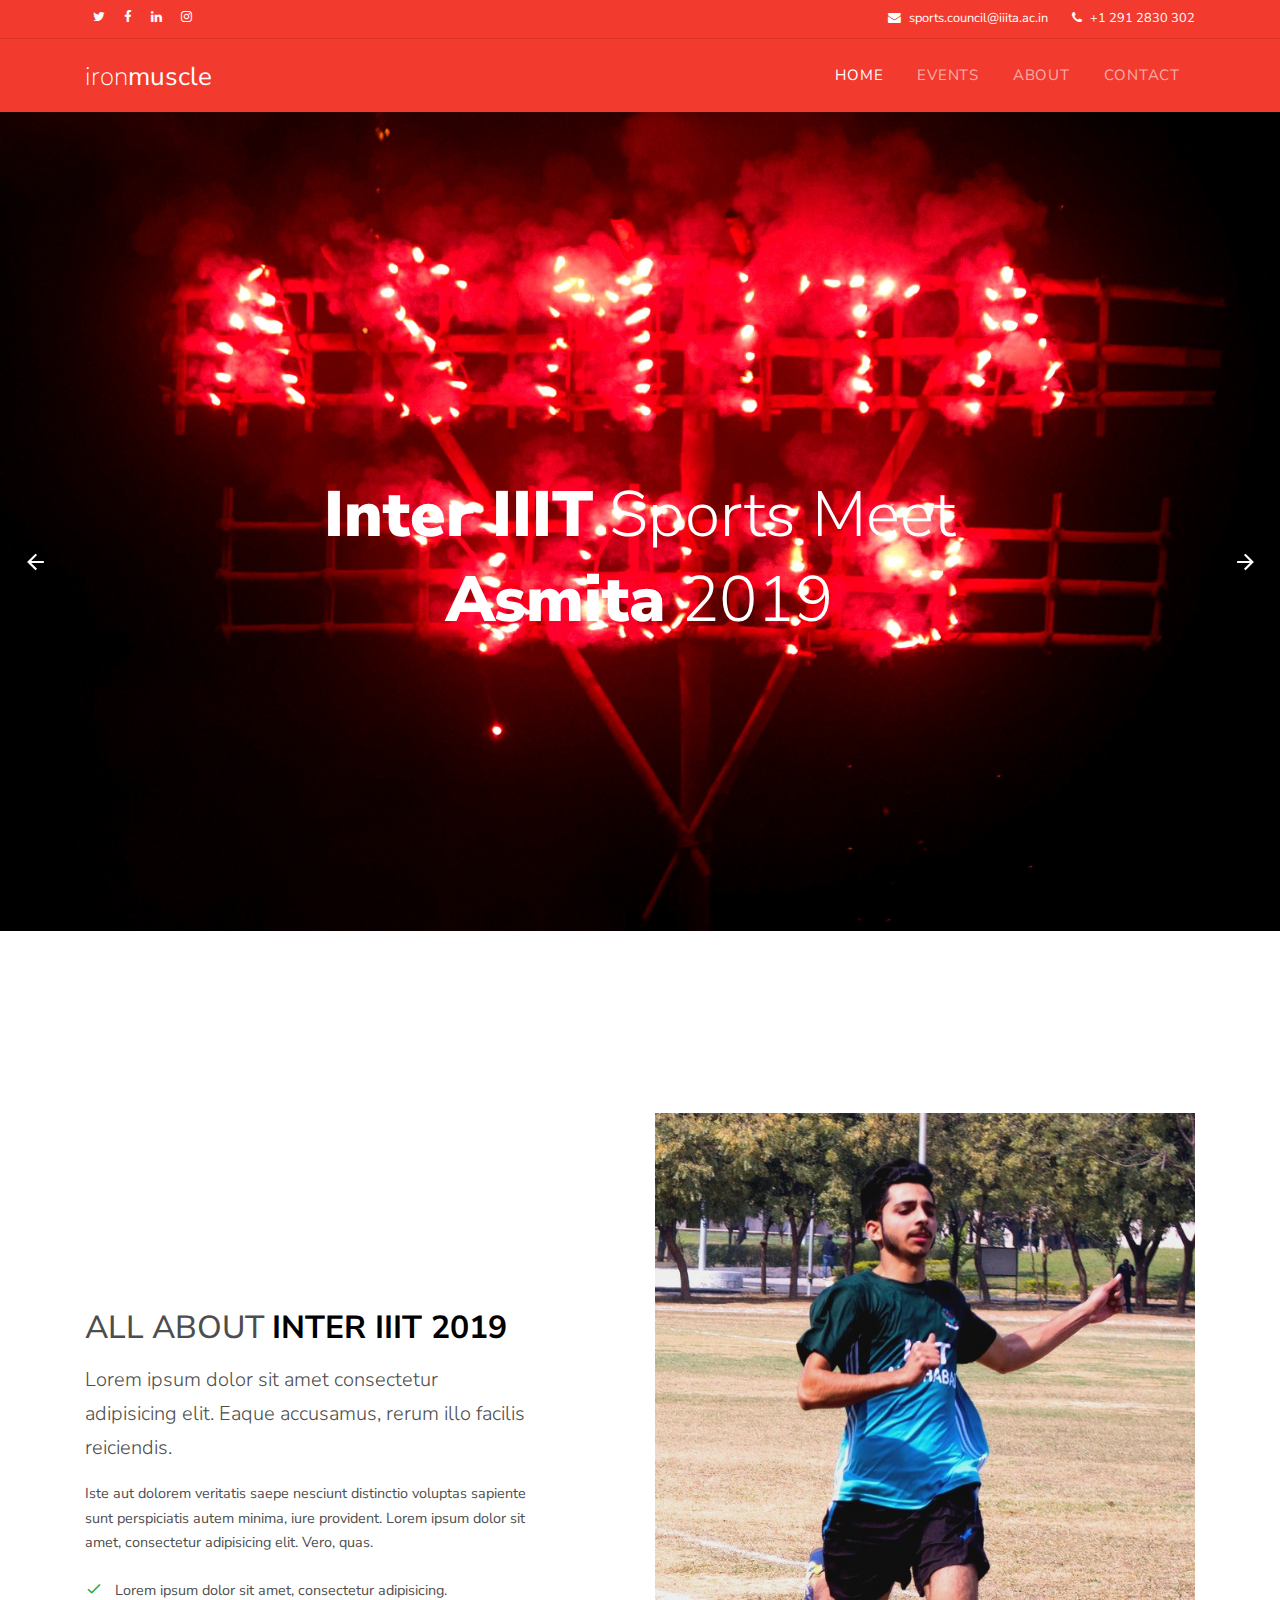
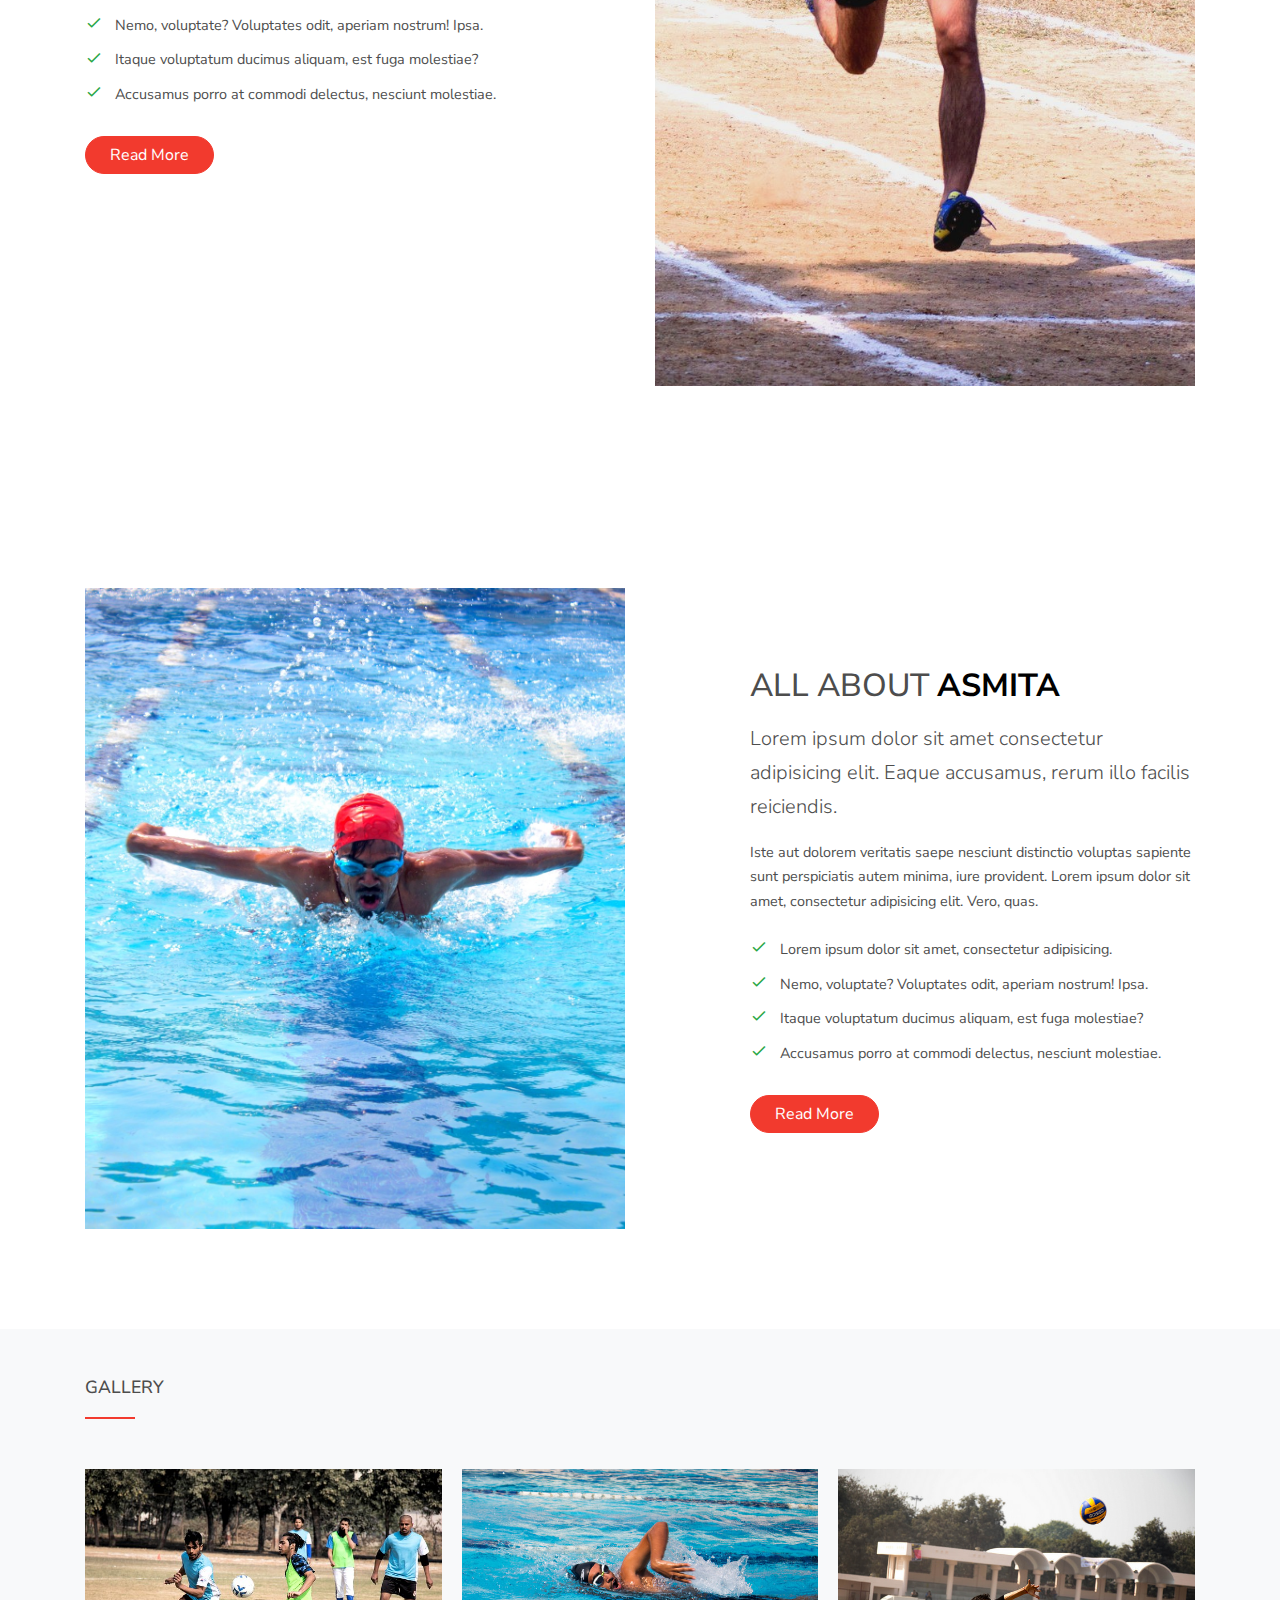
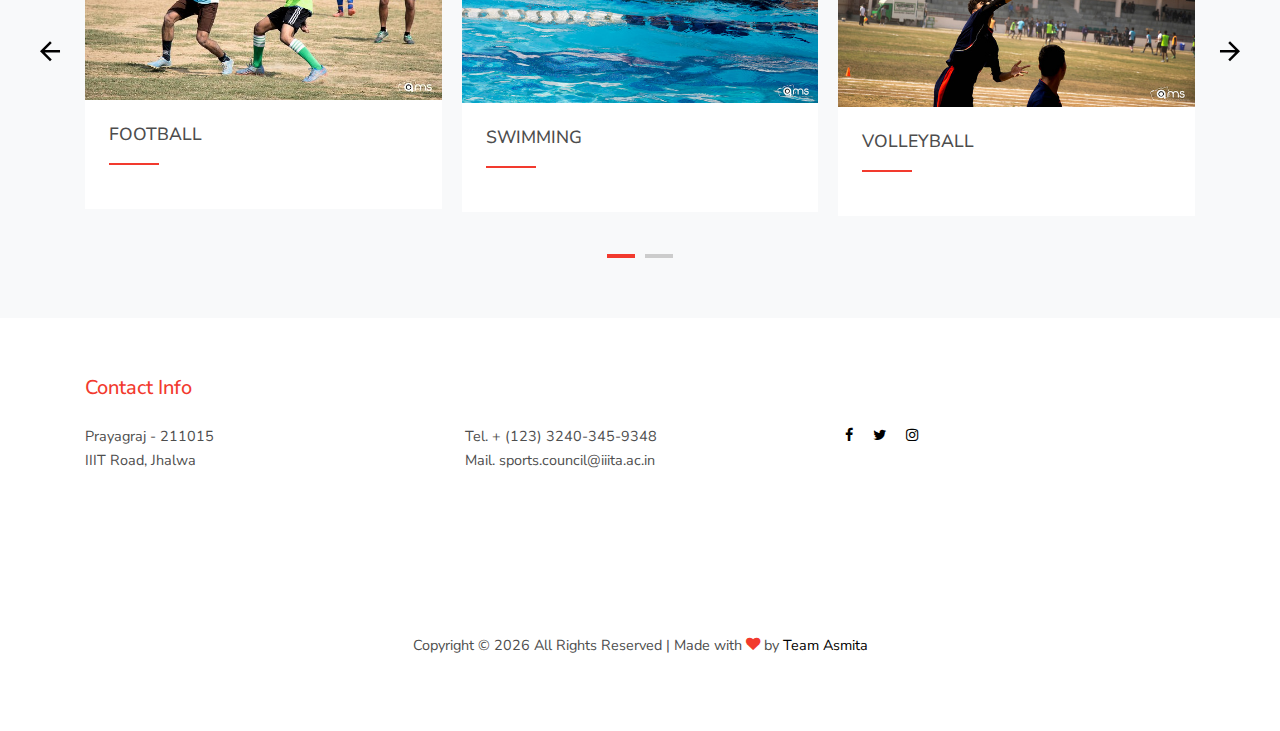
==== index.html @ a94229f1 "Landing page added" ====
<!DOCTYPE html>
<html lang="en">
  <head>
    <title>Asmita'19</title>
    <meta charset="utf-8">
    <meta name="viewport" content="width=device-width, initial-scale=1, shrink-to-fit=no">

    <link rel="stylesheet" href="https://fonts.googleapis.com/css?family=Nunito+Sans:200,300,400,700,900|Roboto+Mono:300,400,500"> 
    <link rel="stylesheet" href="fonts/icomoon/style.css">

    <link rel="stylesheet" href="css/bootstrap.min.css">
    <link rel="stylesheet" href="css/magnific-popup.css">
    <link rel="stylesheet" href="css/jquery-ui.css">
    <link rel="stylesheet" href="css/owl.carousel.min.css">
    <link rel="stylesheet" href="css/owl.theme.default.min.css">
    <link rel="stylesheet" href="css/bootstrap-datepicker.css">
    <link rel="stylesheet" href="css/animate.css">
    
    
    <link rel="stylesheet" href="fonts/flaticon/font/flaticon.css">
  
    <link rel="stylesheet" href="css/aos.css">

    <link rel="stylesheet" href="css/style.css">
    
  </head>
  <body>
  
  <div class="site-wrap">

    <div class="site-mobile-menu">
      <div class="site-mobile-menu-header">
        <div class="site-mobile-menu-close mt-3">
          <span class="icon-close2 js-menu-toggle"></span>
        </div>
      </div>
      <div class="site-mobile-menu-body"></div>
    </div> <!-- .site-mobile-menu -->
    
    <div class="site-navbar-wrap bg-white">
      <div class="site-navbar-top">
        <div class="container py-2">
          <div class="row align-items-center">
            <div class="col-6">
              <a href="#" class="p-2 pl-0"><span class="icon-twitter"></span></a>
              <a href="#" class="p-2 pl-0"><span class="icon-facebook"></span></a>
              <a href="#" class="p-2 pl-0"><span class="icon-linkedin"></span></a>
              <a href="#" class="p-2 pl-0"><span class="icon-instagram"></span></a>
            </div>
            <div class="col-6">
              <div class="d-flex ml-auto">
                <a href="#" class="d-flex align-items-center ml-auto mr-4">
                  <span class="icon-envelope mr-2"></span>
                  <span class="d-none d-md-inline-block">sports.council@iiita.ac.in</span>
                </a>
                <a href="tel://12912830302" class="d-flex align-items-center">
                  <span class="icon-phone mr-2"></span>
                  <span class="d-none d-md-inline-block">+1 291 2830 302</span>
                </a>
              </div>
            </div>
          </div>
        </div>
      </div>
    </div>
    <div class="site-navbar-wrap bg-white">
      
      <div class="container">
        <div class="site-navbar bg-light">
          <div class="py-1">
            <div class="row align-items-center">
              <div class="col-2">
                <h2 class="mb-0 site-logo"><a href="index.html">iron<strong>muscle</strong>  </a></h2>
              </div>
              <div class="col-10">
                <nav class="site-navigation text-right" role="navigation">
                  <div class="container">
                    <div class="d-inline-block d-lg-none ml-md-0 mr-auto py-3"><a href="#" class="site-menu-toggle js-menu-toggle text-black"><span class="icon-menu h3"></span></a></div>

                    <ul class="site-menu js-clone-nav d-none d-lg-block">
                      <li class="active">
                        <a href="index.html">Home</a>
                      </li>
                      <!-- <li class="has-children">
                        <a href="classes.html">Classes</a>
                        <ul class="dropdown arrow-top">
                          <li><a href="classes.html">Running</a></li>
                          <li><a href="classes.html">Yoga</a></li>
                          <li><a href="classes.html">Boxing</a></li>
                          <li class="has-children">
                            <a href="classes.html">Weight Lifting</a>
                            <ul class="dropdown">
                              <li><a href="classes.html">Men</a></li>
                              <li><a href="classes.html">Women</a></li>
                              <li><a href="classes.html">Children</a></li>
                            </ul>
                          </li>

                        </ul>
                      </li> -->
                      <li><a href="services.html">Events</a></li>
                      <li><a href="about.html">About</a></li>
                      <li><a href="contact.html">Contact</a></li>
                    </ul>
                  </div>
                </nav>
              </div>
            </div>
          </div>
        </div>
      </div>
    </div>
  
<!-- Landing -->
    <div class="slide-one-item home-slider owl-carousel">
      
      <div class="site-blocks-cover" style="background-image: url(images/landing.jpg);" data-aos="fade" data-stellar-background-ratio="0.5">
        <div class="container">
          <div class="row align-items-center justify-content-center">
            <div class="col-md-7 text-center" data-aos="fade">
              <h1><strong>Inter IIIT</strong> Sports Meet</h1>
              <h1><strong>Asmita</strong> 2019</h1>
            </div>
          </div>
        </div>
      </div>  

      <div class="site-blocks-cover" style="background-image: url(images/landing.jpg);" data-aos="fade" data-stellar-background-ratio="0.5">
        <div class="container">
          <div class="row align-items-center justify-content-center">
            <div class="col-md-7 text-center" data-aos="fade">
              <h1><strong>Inter IIIT</strong> Sports Meet</h1>
              <h1><strong>Asmita</strong> 2019</h1>
            </div>
          </div>
        </div>
      </div> 
      

    </div>
<!-- Landing ends -->

<!-- About us -->
    <div class="site-section">
      <div class="container">
        <div class="row align-items-center">
          <div class="col-md-12 col-lg-5 mb-5 mb-lg-0">
            <h2 class="mb-3 text-uppercase">All About <strong class="text-black font-weight-bold">Inter IIIT 2019</strong></h2>
            <p class="lead">Lorem ipsum dolor sit amet consectetur adipisicing elit. Eaque accusamus, rerum illo facilis reiciendis.</p>
            <p class="mb-4">Iste aut dolorem veritatis saepe nesciunt distinctio voluptas sapiente sunt perspiciatis autem minima, iure provident. Lorem ipsum dolor sit amet, consectetur adipisicing elit. Vero, quas.</p>
            <ul class="site-block-check">
              <li>Lorem ipsum dolor sit amet, consectetur adipisicing.</li>
              <li>Nemo, voluptate? Voluptates odit, aperiam nostrum! Ipsa.</li>
              <li>Itaque voluptatum ducimus aliquam, est fuga molestiae?</li>
              <li>Accusamus porro at commodi delectus, nesciunt molestiae.</li>
            </ul>
            <p><a href="#" class="btn btn-primary pill px-4">Read More</a></p>
          </div>
          <div class="col-md-12 col-lg-6 ml-auto">
            <img src="images/about.jpg" alt="Image" class="img-fluid">
          </div>
        </div>
      </div>
    </div>



    <div class="site-section">
      <div class="container">
        <div class="row align-items-center">
          <div class="col-md-12 col-lg-5 mb-5 mb-lg-0 order-2">
            <h2 class="mb-3 text-uppercase">All About <strong class="text-black font-weight-bold">Asmita</strong></h2>
            <p class="lead">Lorem ipsum dolor sit amet consectetur adipisicing elit. Eaque accusamus, rerum illo facilis reiciendis.</p>
            <p class="mb-4">Iste aut dolorem veritatis saepe nesciunt distinctio voluptas sapiente sunt perspiciatis autem minima, iure provident. Lorem ipsum dolor sit amet, consectetur adipisicing elit. Vero, quas.</p>
            <ul class="site-block-check">
              <li>Lorem ipsum dolor sit amet, consectetur adipisicing.</li>
              <li>Nemo, voluptate? Voluptates odit, aperiam nostrum! Ipsa.</li>
              <li>Itaque voluptatum ducimus aliquam, est fuga molestiae?</li>
              <li>Accusamus porro at commodi delectus, nesciunt molestiae.</li>
            </ul>
            <p><a href="#" class="btn btn-primary pill px-4">Read More</a></p>
          </div>
          <div class="col-md-12 col-lg-6 mr-auto order-1">
            <img src="images/about_2.jpg" alt="Image" class="img-fluid">
          </div>
        </div>
      </div>
    </div>
<!-- About us ends  -->    

<!-- Gallery -->
    <div class="featured-classes bg-light py-5 block-13">
      <div class="container">
        
        <div class="heading-with-border">
          <h2 class="heading text-uppercase">Gallery</h2>
        </div>

        <div class="nonloop-block-13 owl-carousel">
          
          <div class="block-media-1 heading-with-border bg-white">
            <a href="https://www.flickr.com/photos/ams_iiita/albums/72157669425903779"><img src="images/football.jpg" alt="Image" class="img-fluid"></a>
            <div class="p-4">
              <h3 class="h5 heading">Football</h3>
            </div>
          </div>

          <div class="block-media-1 heading-with-border bg-white">
            <a href="https://www.flickr.com/photos/ams_iiita/albums/72157690332752252"><img src="images/swimming.jpg" alt="Image" class="img-fluid"></a> 
            <div class="p-4">
              <h3 class="h5 heading">Swimming</h3>
            </div>
          </div>

          <div class="block-media-1 heading-with-border bg-white">
            <a href="https://www.flickr.com/photos/ams_iiita/albums/72157690329912092"><img src="images/volleyball.jpg" alt="Image" class="img-fluid"></a>
            <div class="p-4">
              <h3 class="h5 heading">Volleyball</h3>
            </div>  
          </div>

          <div class="block-media-1 heading-with-border bg-white">
            <a href="https://www.flickr.com/photos/ams_iiita/albums/72157691554000791"><img src="images/basketball.jpg" alt="Image" class="img-fluid"></a> 
            <div class="p-4">
              <h3 class="h5 heading">Basketball</h3>
            </div>
          </div>

        </div>

      </div>
    </div>   
<!-- Gallery ends -->


    <!-- <div class="border-bottom">
      <div class="row no-gutters">
        <div class="col-md-6 col-lg-3">
          <div class="w-100 h-100 block-feature p-5 bg-light">
            <span class="d-block mb-3">
              <span class="flaticon-padmasana display-4"></span>
            </span>
            <h2>Yoga</h2>
            <p>Lorem ipsum dolor sit amet consectetur adipisicing elit. Tempora fugiat iure eveniet perferendis odit est.</p>
          </div>
        </div>
        <div class="col-md-6 col-lg-3">
          <div class="
          w-100 h-100 block-feature p-5">
            <span class="d-block mb-3">
              <span class="flaticon-weight display-4"></span>
            </span>
            <h2>Weight Lifting</h2>
            <p>Lorem ipsum dolor sit amet consectetur adipisicing elit. Tempora fugiat iure eveniet perferendis odit est.</p>
          </div>
        </div>
        <div class="col-md-6 col-lg-3">
          <div class="w-100 h-100 block-feature p-5 bg-light">
            <span class="d-block mb-3">
              <span class="flaticon-boxing-gloves display-4"></span>
            </span>
            
            <h2>Boxing</h2>
            <p>Lorem ipsum dolor sit amet consectetur adipisicing elit. Tempora fugiat iure eveniet perferendis odit est.</p>
          </div>
        </div>
        <div class="col-md-6 col-lg-3">
          <div class="w-100 h-100 block-feature p-5">
            <span class="d-block mb-3">
              <span class="flaticon-running display-4"></span>
            </span>
            <h2>Running</h2>
            <p>Lorem ipsum dolor sit amet consectetur adipisicing elit. Tempora fugiat iure eveniet perferendis odit est.</p>
          </div>
        </div>
      </div>
    </div>
    



    <div class="block-schedule overlay site-section" style="background-image: url('images/hero_bg_1.jpg');">
      <div class="container">

        <h2 class="text-white display-4 mb-5">Schedule</h2>

        <ul class="nav nav-pills tab-nav mb-4" id="pills-tab" role="tablist">
          <li class="nav-item">
            <a class="nav-link active" id="pills-sunday-tab" data-toggle="pill" href="#pills-sunday" role="tab" aria-controls="pills-sunday" aria-selected="true">Sunday</a>
          </li>
          <li class="nav-item">
            <a class="nav-link" id="pills-monday-tab" data-toggle="pill" href="#pills-monday" role="tab" aria-controls="pills-monday" aria-selected="true">Monday</a>
          </li>
          <li class="nav-item">
            <a class="nav-link" id="pills-tuesday-tab" data-toggle="pill" href="#pills-tuesday" role="tab" aria-controls="pills-tuesday" aria-selected="false">Tuesday</a>
          </li>
          <li class="nav-item">
            <a class="nav-link" id="pills-wednesday-tab" data-toggle="pill" href="#pills-wednesday" role="tab" aria-controls="pills-wednesday" aria-selected="false">Wednesday</a>
          </li>
          <li class="nav-item">
            <a class="nav-link" id="pills-thursday-tab" data-toggle="pill" href="#pills-thursday" role="tab" aria-controls="pills-thursday" aria-selected="false">Thursday</a>
          </li>
          <li class="nav-item">
            <a class="nav-link" id="pills-friday-tab" data-toggle="pill" href="#pills-friday" role="tab" aria-controls="pills-friday" aria-selected="false">Friday</a>
          </li>
        </ul>
        <div class="tab-content" id="pills-tabContent">
          <div class="tab-pane fade show active" id="pills-sunday" role="tabpanel" aria-labelledby="pills-sunday-tab">
            <div class="row-wrap">
              <div class="row bg-white p-4 align-items-center">
                <div class="col-sm-3 col-md-3 col-lg-3"><h3 class="h5">Running</h3></div>
                <div class="col-sm-3 col-md-3 col-lg-3"><span class="icon-clock-o mr-3"></span>8:00am &mdash; 10:00am</div>
                <div class="col-sm-3 col-md-3 col-lg-3"><span class="icon-person mr-3"></span> David Holmes</div>
                <div class="col-sm-3 col-md-3 col-lg-3 text-md-right"><a href="#" class="btn btn-primary pill px-4 mt-3 mt-md-0">Join Now</a></div>     
              </div>
            </div>
            <div class="row-wrap">
              <div class="row bg-white p-4 align-items-center">
                <div class="col-sm-3 col-md-3 col-lg-3"><h3 class="h5">Weight Lifting</h3></div>
                <div class="col-sm-3 col-md-3 col-lg-3"><span class="icon-clock-o mr-3"></span>8:00am &mdash; 10:00am</div>
                <div class="col-sm-3 col-md-3 col-lg-3"><span class="icon-person mr-3"></span> Bruce Mars</div>
                <div class="col-sm-3 col-md-3 col-lg-3 text-md-right"><a href="#" class="btn btn-primary pill px-4 mt-3 mt-md-0">Join Now</a></div>     
              </div>
            </div>
            <div class="row-wrap">
              <div class="row bg-white p-4 align-items-center">
                <div class="col-sm-3 col-md-3 col-lg-3"><h3 class="h5">Yoga</h3></div>
                <div class="col-sm-3 col-md-3 col-lg-3"><span class="icon-clock-o mr-3"></span>8:00am &mdash; 10:00am</div>
                <div class="col-sm-3 col-md-3 col-lg-3"><span class="icon-person mr-3"></span> Josh White</div>
                <div class="col-sm-3 col-md-3 col-lg-3 text-md-right"><a href="#" class="btn btn-primary pill px-4 mt-3 mt-md-0">Join Now</a></div>     
              </div>
            </div>
            <div class="row-wrap">
              <div class="row bg-white p-4 align-items-center">
                <div class="col-sm-3 col-md-3 col-lg-3"><h3 class="h5">Running</h3></div>
                <div class="col-sm-3 col-md-3 col-lg-3"><span class="icon-clock-o mr-3"></span>8:00am &mdash; 10:00am</div>
                <div class="col-sm-3 col-md-3 col-lg-3"><span class="icon-person mr-3"></span> David Holmes</div>
                <div class="col-sm-3 col-md-3 col-lg-3 text-md-right"><a href="#" class="btn btn-primary pill px-4 mt-3 mt-md-0">Join Now</a></div>     
              </div>
            </div>
            <div class="row-wrap">
              <div class="row bg-white p-4 align-items-center">
                <div class="col-sm-3 col-md-3 col-lg-3"><h3 class="h5">Weight Lifting</h3></div>
                <div class="col-sm-3 col-md-3 col-lg-3"><span class="icon-clock-o mr-3"></span>8:00am &mdash; 10:00am</div>
                <div class="col-sm-3 col-md-3 col-lg-3"><span class="icon-person mr-3"></span> Bruce Mars</div>
                <div class="col-sm-3 col-md-3 col-lg-3 text-md-right"><a href="#" class="btn btn-primary pill px-4 mt-3 mt-md-0">Join Now</a></div>     
              </div>
            </div>

          </div>

          <div class="tab-pane fade" id="pills-monday" role="tabpanel" aria-labelledby="pills-monday-tab">
            
            <div class="row-wrap">
              <div class="row bg-white p-4 align-items-center">
                <div class="col-sm-3 col-md-3 col-lg-3"><h3 class="h5">Weight Lifting</h3></div>
                <div class="col-sm-3 col-md-3 col-lg-3"><span class="icon-clock-o mr-3"></span>8:00am &mdash; 10:00am</div>
                <div class="col-sm-3 col-md-3 col-lg-3"><span class="icon-person mr-3"></span> Bruce Mars</div>
                <div class="col-sm-3 col-md-3 col-lg-3 text-md-right"><a href="#" class="btn btn-primary pill px-4 mt-3 mt-md-0">Join Now</a></div>     
              </div>
            </div>
            <div class="row-wrap">
              <div class="row bg-white p-4 align-items-center">
                <div class="col-sm-3 col-md-3 col-lg-3"><h3 class="h5">Running</h3></div>
                <div class="col-sm-3 col-md-3 col-lg-3"><span class="icon-clock-o mr-3"></span>8:00am &mdash; 10:00am</div>
                <div class="col-sm-3 col-md-3 col-lg-3"><span class="icon-person mr-3"></span> David Holmes</div>
                <div class="col-sm-3 col-md-3 col-lg-3 text-md-right"><a href="#" class="btn btn-primary pill px-4 mt-3 mt-md-0">Join Now</a></div>     
              </div>
            </div>
            <div class="row-wrap">
              <div class="row bg-white p-4 align-items-center">
                <div class="col-sm-3 col-md-3 col-lg-3"><h3 class="h5">Yoga</h3></div>
                <div class="col-sm-3 col-md-3 col-lg-3"><span class="icon-clock-o mr-3"></span>8:00am &mdash; 10:00am</div>
                <div class="col-sm-3 col-md-3 col-lg-3"><span class="icon-person mr-3"></span> Josh White</div>
                <div class="col-sm-3 col-md-3 col-lg-3 text-md-right"><a href="#" class="btn btn-primary pill px-4 mt-3 mt-md-0">Join Now</a></div>     
              </div>
            </div>
            <div class="row-wrap">
              <div class="row bg-white p-4 align-items-center">
                <div class="col-sm-3 col-md-3 col-lg-3"><h3 class="h5">Running</h3></div>
                <div class="col-sm-3 col-md-3 col-lg-3"><span class="icon-clock-o mr-3"></span>8:00am &mdash; 10:00am</div>
                <div class="col-sm-3 col-md-3 col-lg-3"><span class="icon-person mr-3"></span> David Holmes</div>
                <div class="col-sm-3 col-md-3 col-lg-3 text-md-right"><a href="#" class="btn btn-primary pill px-4 mt-3 mt-md-0">Join Now</a></div>     
              </div>
            </div>
            <div class="row-wrap">
              <div class="row bg-white p-4 align-items-center">
                <div class="col-sm-3 col-md-3 col-lg-3"><h3 class="h5">Weight Lifting</h3></div>
                <div class="col-sm-3 col-md-3 col-lg-3"><span class="icon-clock-o mr-3"></span>8:00am &mdash; 10:00am</div>
                <div class="col-sm-3 col-md-3 col-lg-3"><span class="icon-person mr-3"></span> Bruce Mars</div>
                <div class="col-sm-3 col-md-3 col-lg-3 text-md-right"><a href="#" class="btn btn-primary pill px-4 mt-3 mt-md-0">Join Now</a></div>     
              </div>
            </div>

          </div>

          
        </div>

        

      </div>      
    </div>

    <div class="site-section block-14">

      <div class="container">
        
        <div class="heading-with-border text-center">
          <h2 class="heading text-uppercase">Testimonials</h2>
        </div>

        <div class="nonloop-block-14 owl-carousel">

          <div class="d-flex block-testimony">
            <div class="person mr-3">
              <img src="images/person_1.jpg" alt="Image" class="img-fluid rounded-circle">
            </div>
            <div>
              <h2 class="h5">Katie Johnson, CEO</h2>
              <blockquote>&ldquo;Lorem ipsum dolor sit amet, consectetur adipisicing elit. Alias accusantium qui optio, possimus necessitatibus voluptate aliquam velit nostrum tempora ipsam!&rdquo;</blockquote>
            </div>
          </div>
          <div class="d-flex block-testimony">
            <div class="person mr-3">
              <img src="images/person_2.jpg" alt="Image" class="img-fluid rounded-circle">
            </div>
            <div>
              <h2 class="h5">Jane Mars, Designer</h2>
              <blockquote>&ldquo;Lorem ipsum dolor sit amet, consectetur adipisicing elit. Alias accusantium qui optio, possimus necessitatibus voluptate aliquam velit nostrum tempora ipsam!&rdquo;</blockquote>
            </div>
          </div>
          <div class="d-flex block-testimony">
            <div class="person mr-3">
              <img src="images/person_3.jpg" alt="Image" class="img-fluid rounded-circle">
            </div>
            <div>
              <h2 class="h5">Shane Holmes, CEO</h2>
              <blockquote>&ldquo;Lorem ipsum dolor sit amet, consectetur adipisicing elit. Alias accusantium qui optio, possimus necessitatibus voluptate aliquam velit nostrum tempora ipsam!&rdquo;</blockquote>
            </div>
          </div>
          <div class="d-flex block-testimony">
            <div class="person mr-3">
              <img src="images/person_4.jpg" alt="Image" class="img-fluid rounded-circle">
            </div>
            <div>
              <h2 class="h5">Mark Johnson, CEO</h2>
              <blockquote>&ldquo;Lorem ipsum dolor sit amet, consectetur adipisicing elit. Alias accusantium qui optio, possimus necessitatibus voluptate aliquam velit nostrum tempora ipsam!&rdquo;</blockquote>
            </div>
          </div>

        </div>

      </div>
      
    </div>



    <div class="site-section bg-light">

      <div class="container">
        
        <div class="heading-with-border text-center mb-5">
          <h2 class="heading text-uppercase">Experts Trainer</h2>
        </div>

          <div class="row">

            <div class="col-lg-4 mb-4">
              <div class="block-trainer">
                <img src="images/person_4.jpg" alt="Image" class="img-fluid">
                <div class="block-trainer-overlay">
                  <h2>Jonah Smith</h2>
                  <p class="text-white">Lorem ipsum dolor sit amet consectetur adipisicing elit. Aspernatur quas iste corporis asperiores placeat earum.</p>
                  <p>
                    <a href="#" class="p-2"><span class="icon-facebook"></span></a>
                    <a href="#" class="p-2"><span class="icon-twitter"></span></a>
                    <a href="#" class="p-2"><span class="icon-instagram"></span></a>
                  </p>
                </div>
              </div>    
            </div>
            <div class="col-lg-4 mb-4">
              <div class="block-trainer">
                <img src="images/person_3.jpg" alt="Image" class="img-fluid">
                <div class="block-trainer-overlay">
                  <h2>Jonah Smith</h2>
                  <p class="text-white">Lorem ipsum dolor sit amet consectetur adipisicing elit. Aspernatur quas iste corporis asperiores placeat earum.</p>
                  <p>
                    <a href="#" class="p-2"><span class="icon-facebook"></span></a>
                    <a href="#" class="p-2"><span class="icon-twitter"></span></a>
                    <a href="#" class="p-2"><span class="icon-instagram"></span></a>
                  </p>
                </div>
              </div>
            </div>

            <div class="col-lg-4 mb-4">
              <div class="block-trainer">
                <img src="images/person_4.jpg" alt="Image" class="img-fluid">
                <div class="block-trainer-overlay">
                  <h2>Jonah Smith</h2>
                  <p class="text-white">Lorem ipsum dolor sit amet consectetur adipisicing elit. Aspernatur quas iste corporis asperiores placeat earum.</p>
                  <p>
                    <a href="#" class="p-2"><span class="icon-facebook"></span></a>
                    <a href="#" class="p-2"><span class="icon-twitter"></span></a>
                    <a href="#" class="p-2"><span class="icon-instagram"></span></a>
                  </p>
                </div>
              </div>    
            </div>
            <div class="col-lg-4 mb-4">
              <div class="block-trainer">
                <img src="images/person_3.jpg" alt="Image" class="img-fluid">
                <div class="block-trainer-overlay">
                  <h2>Jonah Smith</h2>
                  <p class="text-white">Lorem ipsum dolor sit amet consectetur adipisicing elit. Aspernatur quas iste corporis asperiores placeat earum.</p>
                  <p>
                    <a href="#" class="p-2"><span class="icon-facebook"></span></a>
                    <a href="#" class="p-2"><span class="icon-twitter"></span></a>
                    <a href="#" class="p-2"><span class="icon-instagram"></span></a>
                  </p>
                </div>
              </div>
            </div>
            <div class="col-lg-4 mb-4">
              <div class="block-trainer">
                <img src="images/person_2.jpg" alt="Image" class="img-fluid">
                <div class="block-trainer-overlay">
                  <h2>Jonah Smith</h2>
                  <p class="text-white">Lorem ipsum dolor sit amet consectetur adipisicing elit. Aspernatur quas iste corporis asperiores placeat earum.</p>
                  <p>
                    <a href="#" class="p-2"><span class="icon-facebook"></span></a>
                    <a href="#" class="p-2"><span class="icon-twitter"></span></a>
                    <a href="#" class="p-2"><span class="icon-instagram"></span></a>
                  </p>
                </div>
              </div>
            </div>

            <div class="col-lg-4 mb-4">
              <div class="block-trainer">
                <img src="images/person_1.jpg" alt="Image" class="img-fluid">
                <div class="block-trainer-overlay">
                  <h2>Jonah Smith</h2>
                  <p class="text-white">Lorem ipsum dolor sit amet consectetur adipisicing elit. Aspernatur quas iste corporis asperiores placeat earum.</p>
                  <p>
                    <a href="#" class="p-2"><span class="icon-facebook"></span></a>
                    <a href="#" class="p-2"><span class="icon-twitter"></span></a>
                    <a href="#" class="p-2"><span class="icon-instagram"></span></a>
                  </p>
                </div>
              </div>
            </div>

          </div>

      </div>
      
    </div> -->
    
    <footer class="site-footer">
      <div class="container">
        

        <div class="row">
          <!-- <div class="col-lg-7">
            <div class="row">
              <div class="col-6 col-md-4 col-lg-8 mb-5 mb-lg-0">
                <h3 class="footer-heading mb-4 text-primary">About</h3>
                <p>Lorem ipsum dolor sit amet, consectetur adipisicing elit. Repellat quos rem ullam, placeat amet sint vel impedit reprehenderit eius expedita nemo consequatur obcaecati aperiam, blanditiis quia iste in! Assumenda, odio?</p>
                <p><a href="#" class="btn btn-primary pill text-white px-4">Read More</a></p>
              </div>
              <div class="col-6 col-md-4 col-lg-4 mb-5 mb-lg-0">
                <h3 class="footer-heading mb-4 text-primary">Quick Menu</h3>
                <ul class="list-unstyled">
                  <li><a href="#">About</a></li>
                  <li><a href="#">Services</a></li>
                  <li><a href="#">Approach</a></li>
                  <li><a href="#">Sustainability</a></li>
                  <li><a href="#">News</a></li>
                  <li><a href="#">Careers</a></li>
                </ul>
              </div>
            </div>
          </div> -->
          <div class="col-lg-12">
            <div class="row mb-5">
              <div class="col-md-12"><h3 class="footer-heading mb-4 text-primary">Contact Info</h3></div>
              <div class="col-md-4">
                <p>Prayagraj - 211015 <br> IIIT Road, Jhalwa </p>    
              </div>
              <div class="col-md-4">
                Tel. + (123) 3240-345-9348 <br>
                Mail.  sports.council@iiita.ac.in
              </div>
              <div class="col-md-4">
                <p>
                  <a href="#" class="pb-2 pr-2 pl-0"><span class="icon-facebook"></span></a>
                  <a href="#" class="p-2"><span class="icon-twitter"></span></a>
                  <a href="#" class="p-2"><span class="icon-instagram"></span></a>
                </p>
              </div>

            </div>
          </div>
        </div>
        <div class="row pt-5 mt-5 text-center">
          <div class="col-md-12">
            <p>
            <!-- Link back to Colorlib can't be removed. Template is licensed under CC BY 3.0. -->
            Copyright &copy; <script data-cfasync="false" src="/cdn-cgi/scripts/5c5dd728/cloudflare-static/email-decode.min.js"></script><script>document.write(new Date().getFullYear());</script> All Rights Reserved | Made with <i class="icon-heart text-primary" aria-hidden="true"></i> by <a href="https://colorlib.com" target="_blank" >Team Asmita</a>
            <!-- Link back to Colorlib can't be removed. Template is licensed under CC BY 3.0. -->
            </p>
          </div>
          
        </div>
      </div>
    </footer>
  </div>

  <script src="js/jquery-3.3.1.min.js"></script>
  <script src="js/jquery-migrate-3.0.1.min.js"></script>
  <script src="js/jquery-ui.js"></script>
  <script src="js/popper.min.js"></script>
  <script src="js/bootstrap.min.js"></script>
  <script src="js/owl.carousel.min.js"></script>
  <script src="js/jquery.stellar.min.js"></script>
  <script src="js/jquery.countdown.min.js"></script>
  <script src="js/jquery.magnific-popup.min.js"></script>
  <script src="js/bootstrap-datepicker.min.js"></script>
  <script src="js/aos.js"></script>

  <script src="js/main.js"></script>
    
  </body>
</html>
---- fonts/icomoon/style.css ----
@font-face {
  font-family: 'icomoon';
  src:  url('fonts/icomoon.eot?10si43');
  src:  url('fonts/icomoon.eot?10si43#iefix') format('embedded-opentype'),
    url('fonts/icomoon.ttf?10si43') format('truetype'),
    url('fonts/icomoon.woff?10si43') format('woff'),
    url('fonts/icomoon.svg?10si43#icomoon') format('svg');
  font-weight: normal;
  font-style: normal;
}

[class^="icon-"], [class*=" icon-"] {
  /* use !important to prevent issues with browser extensions that change fonts */
  font-family: 'icomoon' !important;
  speak: none;
  font-style: normal;
  font-weight: normal;
  font-variant: normal;
  text-transform: none;
  line-height: 1;

  /* Better Font Rendering =========== */
  -webkit-font-smoothing: antialiased;
  -moz-osx-font-smoothing: grayscale;
}

.icon-asterisk:before {
  content: "\f069";
}
.icon-plus:before {
  content: "\f067";
}
.icon-question:before {
  content: "\f128";
}
.icon-minus:before {
  content: "\f068";
}
.icon-glass:before {
  content: "\f000";
}
.icon-music:before {
  content: "\f001";
}
.icon-search:before {
  content: "\f002";
}
.icon-envelope-o:before {
  content: "\f003";
}
.icon-heart:before {
  content: "\f004";
}
.icon-star:before {
  content: "\f005";
}
.icon-star-o:before {
  content: "\f006";
}
.icon-user:before {
  content: "\f007";
}
.icon-film:before {
  content: "\f008";
}
.icon-th-large:before {
  content: "\f009";
}
.icon-th:before {
  content: "\f00a";
}
.icon-th-list:before {
  content: "\f00b";
}
.icon-check:before {
  content: "\f00c";
}
.icon-close:before {
  content: "\f00d";
}
.icon-remove:before {
  content: "\f00d";
}
.icon-times:before {
  content: "\f00d";
}
.icon-search-plus:before {
  content: "\f00e";
}
.icon-search-minus:before {
  content: "\f010";
}
.icon-power-off:before {
  content: "\f011";
}
.icon-signal:before {
  content: "\f012";
}
.icon-cog:before {
  content: "\f013";
}
.icon-gear:before {
  content: "\f013";
}
.icon-trash-o:before {
  content: "\f014";
}
.icon-home:before {
  content: "\f015";
}
.icon-file-o:before {
  content: "\f016";
}
.icon-clock-o:before {
  content: "\f017";
}
.icon-road:before {
  content: "\f018";
}
.icon-download:before {
  content: "\f019";
}
.icon-arrow-circle-o-down:before {
  content: "\f01a";
}
.icon-arrow-circle-o-up:before {
  content: "\f01b";
}
.icon-inbox:before {
  content: "\f01c";
}
.icon-play-circle-o:before {
  content: "\f01d";
}
.icon-repeat:before {
  content: "\f01e";
}
.icon-rotate-right:before {
  content: "\f01e";
}
.icon-refresh:before {
  content: "\f021";
}
.icon-list-alt:before {
  content: "\f022";
}
.icon-lock:before {
  content: "\f023";
}
.icon-flag:before {
  content: "\f024";
}
.icon-headphones:before {
  content: "\f025";
}
.icon-volume-off:before {
  content: "\f026";
}
.icon-volume-down:before {
  content: "\f027";
}
.icon-volume-up:before {
  content: "\f028";
}
.icon-qrcode:before {
  content: "\f029";
}
.icon-barcode:before {
  content: "\f02a";
}
.icon-tag:before {
  content: "\f02b";
}
.icon-tags:before {
  content: "\f02c";
}
.icon-book:before {
  content: "\f02d";
}
.icon-bookmark:before {
  content: "\f02e";
}
.icon-print:before {
  content: "\f02f";
}
.icon-camera:before {
  content: "\f030";
}
.icon-font:before {
  content: "\f031";
}
.icon-bold:before {
  content: "\f032";
}
.icon-italic:before {
  content: "\f033";
}
.icon-text-height:before {
  content: "\f034";
}
.icon-text-width:before {
  content: "\f035";
}
.icon-align-left:before {
  content: "\f036";
}
.icon-align-center:before {
  content: "\f037";
}
.icon-align-right:before {
  content: "\f038";
}
.icon-align-justify:before {
  content: "\f039";
}
.icon-list:before {
  content: "\f03a";
}
.icon-dedent:before {
  content: "\f03b";
}
.icon-outdent:before {
  content: "\f03b";
}
.icon-indent:before {
  content: "\f03c";
}
.icon-video-camera:before {
  content: "\f03d";
}
.icon-image:before {
  content: "\f03e";
}
.icon-photo:before {
  content: "\f03e";
}
.icon-picture-o:before {
  content: "\f03e";
}
.icon-pencil:before {
  content: "\f040";
}
.icon-map-marker:before {
  content: "\f041";
}
.icon-adjust:before {
  content: "\f042";
}
.icon-tint:before {
  content: "\f043";
}
.icon-edit:before {
  content: "\f044";
}
.icon-pencil-square-o:before {
  content: "\f044";
}
.icon-share-square-o:before {
  content: "\f045";
}
.icon-check-square-o:before {
  content: "\f046";
}
.icon-arrows:before {
  content: "\f047";
}
.icon-step-backward:before {
  content: "\f048";
}
.icon-fast-backward:before {
  content: "\f049";
}
.icon-backward:before {
  content: "\f04a";
}
.icon-play:before {
  content: "\f04b";
}
.icon-pause:before {
  content: "\f04c";
}
.icon-stop:before {
  content: "\f04d";
}
.icon-forward:before {
  content: "\f04e";
}
.icon-fast-forward:before {
  content: "\f050";
}
.icon-step-forward:before {
  content: "\f051";
}
.icon-eject:before {
  content: "\f052";
}
.icon-chevron-left:before {
  content: "\f053";
}
.icon-chevron-right:before {
  content: "\f054";
}
.icon-plus-circle:before {
  content: "\f055";
}
.icon-minus-circle:before {
  content: "\f056";
}
.icon-times-circle:before {
  content: "\f057";
}
.icon-check-circle:before {
  content: "\f058";
}
.icon-question-circle:before {
  content: "\f059";
}
.icon-info-circle:before {
  content: "\f05a";
}
.icon-crosshairs:before {
  content: "\f05b";
}
.icon-times-circle-o:before {
  content: "\f05c";
}
.icon-check-circle-o:before {
  content: "\f05d";
}
.icon-ban:before {
  content: "\f05e";
}
.icon-arrow-left:before {
  content: "\f060";
}
.icon-arrow-right:before {
  content: "\f061";
}
.icon-arrow-up:before {
  content: "\f062";
}
.icon-arrow-down:before {
  content: "\f063";
}
.icon-mail-forward:before {
  content: "\f064";
}
.icon-share:before {
  content: "\f064";
}
.icon-expand:before {
  content: "\f065";
}
.icon-compress:before {
  content: "\f066";
}
.icon-exclamation-circle:before {
  content: "\f06a";
}
.icon-gift:before {
  content: "\f06b";
}
.icon-leaf:before {
  content: "\f06c";
}
.icon-fire:before {
  content: "\f06d";
}
.icon-eye:before {
  content: "\f06e";
}
.icon-eye-slash:before {
  content: "\f070";
}
.icon-exclamation-triangle:before {
  content: "\f071";
}
.icon-warning:before {
  content: "\f071";
}
.icon-plane:before {
  content: "\f072";
}
.icon-calendar:before {
  content: "\f073";
}
.icon-random:before {
  content: "\f074";
}
.icon-comment:before {
  content: "\f075";
}
.icon-magnet:before {
  content: "\f076";
}
.icon-chevron-up:before {
  content: "\f077";
}
.icon-chevron-down:before {
  content: "\f078";
}
.icon-retweet:before {
  content: "\f079";
}
.icon-shopping-cart:before {
  content: "\f07a";
}
.icon-folder:before {
  content: "\f07b";
}
.icon-folder-open:before {
  content: "\f07c";
}
.icon-arrows-v:before {
  content: "\f07d";
}
.icon-arrows-h:before {
  content: "\f07e";
}
.icon-bar-chart:before {
  content: "\f080";
}
.icon-bar-chart-o:before {
  content: "\f080";
}
.icon-twitter-square:before {
  content: "\f081";
}
.icon-facebook-square:before {
  content: "\f082";
}
.icon-camera-retro:before {
  content: "\f083";
}
.icon-key:before {
  content: "\f084";
}
.icon-cogs:before {
  content: "\f085";
}
.icon-gears:before {
  content: "\f085";
}
.icon-comments:before {
  content: "\f086";
}
.icon-thumbs-o-up:before {
  content: "\f087";
}
.icon-thumbs-o-down:before {
  content: "\f088";
}
.icon-star-half:before {
  content: "\f089";
}
.icon-heart-o:before {
  content: "\f08a";
}
.icon-sign-out:before {
  content: "\f08b";
}
.icon-linkedin-square:before {
  content: "\f08c";
}
.icon-thumb-tack:before {
  content: "\f08d";
}
.icon-external-link:before {
  content: "\f08e";
}
.icon-sign-in:before {
  content: "\f090";
}
.icon-trophy:before {
  content: "\f091";
}
.icon-github-square:before {
  content: "\f092";
}
.icon-upload:before {
  content: "\f093";
}
.icon-lemon-o:before {
  content: "\f094";
}
.icon-phone:before {
  content: "\f095";
}
.icon-square-o:before {
  content: "\f096";
}
.icon-bookmark-o:before {
  content: "\f097";
}
.icon-phone-square:before {
  content: "\f098";
}
.icon-twitter:before {
  content: "\f099";
}
.icon-facebook:before {
  content: "\f09a";
}
.icon-facebook-f:before {
  content: "\f09a";
}
.icon-github:before {
  content: "\f09b";
}
.icon-unlock:before {
  content: "\f09c";
}
.icon-credit-card:before {
  content: "\f09d";
}
.icon-feed:before {
  content: "\f09e";
}
.icon-rss:before {
  content: "\f09e";
}
.icon-hdd-o:before {
  content: "\f0a0";
}
.icon-bullhorn:before {
  content: "\f0a1";
}
.icon-bell-o:before {
  content: "\f0a2";
}
.icon-certificate:before {
  content: "\f0a3";
}
.icon-hand-o-right:before {
  content: "\f0a4";
}
.icon-hand-o-left:before {
  content: "\f0a5";
}
.icon-hand-o-up:before {
  content: "\f0a6";
}
.icon-hand-o-down:before {
  content: "\f0a7";
}
.icon-arrow-circle-left:before {
  content: "\f0a8";
}
.icon-arrow-circle-right:before {
  content: "\f0a9";
}
.icon-arrow-circle-up:before {
  content: "\f0aa";
}
.icon-arrow-circle-down:before {
  content: "\f0ab";
}
.icon-globe:before {
  content: "\f0ac";
}
.icon-wrench:before {
  content: "\f0ad";
}
.icon-tasks:before {
  content: "\f0ae";
}
.icon-filter:before {
  content: "\f0b0";
}
.icon-briefcase:before {
  content: "\f0b1";
}
.icon-arrows-alt:before {
  content: "\f0b2";
}
.icon-group:before {
  content: "\f0c0";
}
.icon-users:before {
  content: "\f0c0";
}
.icon-chain:before {
  content: "\f0c1";
}
.icon-link:before {
  content: "\f0c1";
}
.icon-cloud:before {
  content: "\f0c2";
}
.icon-flask:before {
  content: "\f0c3";
}
.icon-cut:before {
  content: "\f0c4";
}
.icon-scissors:before {
  content: "\f0c4";
}
.icon-copy:before {
  content: "\f0c5";
}
.icon-files-o:before {
  content: "\f0c5";
}
.icon-paperclip:before {
  content: "\f0c6";
}
.icon-floppy-o:before {
  content: "\f0c7";
}
.icon-save:before {
  content: "\f0c7";
}
.icon-square:before {
  content: "\f0c8";
}
.icon-bars:before {
  content: "\f0c9";
}
.icon-navicon:before {
  content: "\f0c9";
}
.icon-reorder:before {
  content: "\f0c9";
}
.icon-list-ul:before {
  content: "\f0ca";
}
.icon-list-ol:before {
  content: "\f0cb";
}
.icon-strikethrough:before {
  content: "\f0cc";
}
.icon-underline:before {
  content: "\f0cd";
}
.icon-table:before {
  content: "\f0ce";
}
.icon-magic:before {
  content: "\f0d0";
}
.icon-truck:before {
  content: "\f0d1";
}
.icon-pinterest:before {
  content: "\f0d2";
}
.icon-pinterest-square:before {
  content: "\f0d3";
}
.icon-google-plus-square:before {
  content: "\f0d4";
}
.icon-google-plus:before {
  content: "\f0d5";
}
.icon-money:before {
  content: "\f0d6";
}
.icon-caret-down:before {
  content: "\f0d7";
}
.icon-caret-up:before {
  content: "\f0d8";
}
.icon-caret-left:before {
  content: "\f0d9";
}
.icon-caret-right:before {
  content: "\f0da";
}
.icon-columns:before {
  content: "\f0db";
}
.icon-sort:before {
  content: "\f0dc";
}
.icon-unsorted:before {
  content: "\f0dc";
}
.icon-sort-desc:before {
  content: "\f0dd";
}
.icon-sort-down:before {
  content: "\f0dd";
}
.icon-sort-asc:before {
  content: "\f0de";
}
.icon-sort-up:before {
  content: "\f0de";
}
.icon-envelope:before {
  content: "\f0e0";
}
.icon-linkedin:before {
  content: "\f0e1";
}
.icon-rotate-left:before {
  content: "\f0e2";
}
.icon-undo:before {
  content: "\f0e2";
}
.icon-gavel:before {
  content: "\f0e3";
}
.icon-legal:before {
  content: "\f0e3";
}
.icon-dashboard:before {
  content: "\f0e4";
}
.icon-tachometer:before {
  content: "\f0e4";
}
.icon-comment-o:before {
  content: "\f0e5";
}
.icon-comments-o:before {
  content: "\f0e6";
}
.icon-bolt:before {
  content: "\f0e7";
}
.icon-flash:before {
  content: "\f0e7";
}
.icon-sitemap:before {
  content: "\f0e8";
}
.icon-umbrella:before {
  content: "\f0e9";
}
.icon-clipboard:before {
  content: "\f0ea";
}
.icon-paste:before {
  content: "\f0ea";
}
.icon-lightbulb-o:before {
  content: "\f0eb";
}
.icon-exchange:before {
  content: "\f0ec";
}
.icon-cloud-download:before {
  content: "\f0ed";
}
.icon-cloud-upload:before {
  content: "\f0ee";
}
.icon-user-md:before {
  content: "\f0f0";
}
.icon-stethoscope:before {
  content: "\f0f1";
}
.icon-suitcase:before {
  content: "\f0f2";
}
.icon-bell:before {
  content: "\f0f3";
}
.icon-coffee:before {
  content: "\f0f4";
}
.icon-cutlery:before {
  content: "\f0f5";
}
.icon-file-text-o:before {
  content: "\f0f6";
}
.icon-building-o:before {
  content: "\f0f7";
}
.icon-hospital-o:before {
  content: "\f0f8";
}
.icon-ambulance:before {
  content: "\f0f9";
}
.icon-medkit:before {
  content: "\f0fa";
}
.icon-fighter-jet:before {
  content: "\f0fb";
}
.icon-beer:before {
  content: "\f0fc";
}
.icon-h-square:before {
  content: "\f0fd";
}
.icon-plus-square:before {
  content: "\f0fe";
}
.icon-angle-double-left:before {
  content: "\f100";
}
.icon-angle-double-right:before {
  content: "\f101";
}
.icon-angle-double-up:before {
  content: "\f102";
}
.icon-angle-double-down:before {
  content: "\f103";
}
.icon-angle-left:before {
  content: "\f104";
}
.icon-angle-right:before {
  content: "\f105";
}
.icon-angle-up:before {
  content: "\f106";
}
.icon-angle-down:before {
  content: "\f107";
}
.icon-desktop:before {
  content: "\f108";
}
.icon-laptop:before {
  content: "\f109";
}
.icon-tablet:before {
  content: "\f10a";
}
.icon-mobile:before {
  content: "\f10b";
}
.icon-mobile-phone:before {
  content: "\f10b";
}
.icon-circle-o:before {
  content: "\f10c";
}
.icon-quote-left:before {
  content: "\f10d";
}
.icon-quote-right:before {
  content: "\f10e";
}
.icon-spinner:before {
  content: "\f110";
}
.icon-circle:before {
  content: "\f111";
}
.icon-mail-reply:before {
  content: "\f112";
}
.icon-reply:before {
  content: "\f112";
}
.icon-github-alt:before {
  content: "\f113";
}
.icon-folder-o:before {
  content: "\f114";
}
.icon-folder-open-o:before {
  content: "\f115";
}
.icon-smile-o:before {
  content: "\f118";
}
.icon-frown-o:before {
  content: "\f119";
}
.icon-meh-o:before {
  content: "\f11a";
}
.icon-gamepad:before {
  content: "\f11b";
}
.icon-keyboard-o:before {
  content: "\f11c";
}
.icon-flag-o:before {
  content: "\f11d";
}
.icon-flag-checkered:before {
  content: "\f11e";
}
.icon-terminal:before {
  content: "\f120";
}
.icon-code:before {
  content: "\f121";
}
.icon-mail-reply-all:before {
  content: "\f122";
}
.icon-reply-all:before {
  content: "\f122";
}
.icon-star-half-empty:before {
  content: "\f123";
}
.icon-star-half-full:before {
  content: "\f123";
}
.icon-star-half-o:before {
  content: "\f123";
}
.icon-location-arrow:before {
  content: "\f124";
}
.icon-crop:before {
  content: "\f125";
}
.icon-code-fork:before {
  content: "\f126";
}
.icon-chain-broken:before {
  content: "\f127";
}
.icon-unlink:before {
  content: "\f127";
}
.icon-info:before {
  content: "\f129";
}
.icon-exclamation:before {
  content: "\f12a";
}
.icon-superscript:before {
  content: "\f12b";
}
.icon-subscript:before {
  content: "\f12c";
}
.icon-eraser:before {
  content: "\f12d";
}
.icon-puzzle-piece:before {
  content: "\f12e";
}
.icon-microphone:before {
  content: "\f130";
}
.icon-microphone-slash:before {
  content: "\f131";
}
.icon-shield:before {
  content: "\f132";
}
.icon-calendar-o:before {
  content: "\f133";
}
.icon-fire-extinguisher:before {
  content: "\f134";
}
.icon-rocket:before {
  content: "\f135";
}
.icon-maxcdn:before {
  content: "\f136";
}
.icon-chevron-circle-left:before {
  content: "\f137";
}
.icon-chevron-circle-right:before {
  content: "\f138";
}
.icon-chevron-circle-up:before {
  content: "\f139";
}
.icon-chevron-circle-down:before {
  content: "\f13a";
}
.icon-html5:before {
  content: "\f13b";
}
.icon-css3:before {
  content: "\f13c";
}
.icon-anchor:before {
  content: "\f13d";
}
.icon-unlock-alt:before {
  content: "\f13e";
}
.icon-bullseye:before {
  content: "\f140";
}
.icon-ellipsis-h:before {
  content: "\f141";
}
.icon-ellipsis-v:before {
  content: "\f142";
}
.icon-rss-square:before {
  content: "\f143";
}
.icon-play-circle:before {
  content: "\f144";
}
.icon-ticket:before {
  content: "\f145";
}
.icon-minus-square:before {
  content: "\f146";
}
.icon-minus-square-o:before {
  content: "\f147";
}
.icon-level-up:before {
  content: "\f148";
}
.icon-level-down:before {
  content: "\f149";
}
.icon-check-square:before {
  content: "\f14a";
}
.icon-pencil-square:before {
  content: "\f14b";
}
.icon-external-link-square:before {
  content: "\f14c";
}
.icon-share-square:before {
  content: "\f14d";
}
.icon-compass:before {
  content: "\f14e";
}
.icon-caret-square-o-down:before {
  content: "\f150";
}
.icon-toggle-down:before {
  content: "\f150";
}
.icon-caret-square-o-up:before {
  content: "\f151";
}
.icon-toggle-up:before {
  content: "\f151";
}
.icon-caret-square-o-right:before {
  content: "\f152";
}
.icon-toggle-right:before {
  content: "\f152";
}
.icon-eur:before {
  content: "\f153";
}
.icon-euro:before {
  content: "\f153";
}
.icon-gbp:before {
  content: "\f154";
}
.icon-dollar:before {
  content: "\f155";
}
.icon-usd:before {
  content: "\f155";
}
.icon-inr:before {
  content: "\f156";
}
.icon-rupee:before {
  content: "\f156";
}
.icon-cny:before {
  content: "\f157";
}
.icon-jpy:before {
  content: "\f157";
}
.icon-rmb:before {
  content: "\f157";
}
.icon-yen:before {
  content: "\f157";
}
.icon-rouble:before {
  content: "\f158";
}
.icon-rub:before {
  content: "\f158";
}
.icon-ruble:before {
  content: "\f158";
}
.icon-krw:before {
  content: "\f159";
}
.icon-won:before {
  content: "\f159";
}
.icon-bitcoin:before {
  content: "\f15a";
}
.icon-btc:before {
  content: "\f15a";
}
.icon-file:before {
  content: "\f15b";
}
.icon-file-text:before {
  content: "\f15c";
}
.icon-sort-alpha-asc:before {
  content: "\f15d";
}
.icon-sort-alpha-desc:before {
  content: "\f15e";
}
.icon-sort-amount-asc:before {
  content: "\f160";
}
.icon-sort-amount-desc:before {
  content: "\f161";
}
.icon-sort-numeric-asc:before {
  content: "\f162";
}
.icon-sort-numeric-desc:before {
  content: "\f163";
}
.icon-thumbs-up:before {
  content: "\f164";
}
.icon-thumbs-down:before {
  content: "\f165";
}
.icon-youtube-square:before {
  content: "\f166";
}
.icon-youtube:before {
  content: "\f167";
}
.icon-xing:before {
  content: "\f168";
}
.icon-xing-square:before {
  content: "\f169";
}
.icon-youtube-play:before {
  content: "\f16a";
}
.icon-dropbox:before {
  content: "\f16b";
}
.icon-stack-overflow:before {
  content: "\f16c";
}
.icon-instagram:before {
  content: "\f16d";
}
.icon-flickr:before {
  content: "\f16e";
}
.icon-adn:before {
  content: "\f170";
}
.icon-bitbucket:before {
  content: "\f171";
}
.icon-bitbucket-square:before {
  content: "\f172";
}
.icon-tumblr:before {
  content: "\f173";
}
.icon-tumblr-square:before {
  content: "\f174";
}
.icon-long-arrow-down:before {
  content: "\f175";
}
.icon-long-arrow-up:before {
  content: "\f176";
}
.icon-long-arrow-left:before {
  content: "\f177";
}
.icon-long-arrow-right:before {
  content: "\f178";
}
.icon-apple:before {
  content: "\f179";
}
.icon-windows:before {
  content: "\f17a";
}
.icon-android:before {
  content: "\f17b";
}
.icon-linux:before {
  content: "\f17c";
}
.icon-dribbble:before {
  content: "\f17d";
}
.icon-skype:before {
  content: "\f17e";
}
.icon-foursquare:before {
  content: "\f180";
}
.icon-trello:before {
  content: "\f181";
}
.icon-female:before {
  content: "\f182";
}
.icon-male:before {
  content: "\f183";
}
.icon-gittip:before {
  content: "\f184";
}
.icon-gratipay:before {
  content: "\f184";
}
.icon-sun-o:before {
  content: "\f185";
}
.icon-moon-o:before {
  content: "\f186";
}
.icon-archive:before {
  content: "\f187";
}
.icon-bug:before {
  content: "\f188";
}
.icon-vk:before {
  content: "\f189";
}
.icon-weibo:before {
  content: "\f18a";
}
.icon-renren:before {
  content: "\f18b";
}
.icon-pagelines:before {
  content: "\f18c";
}
.icon-stack-exchange:before {
  content: "\f18d";
}
.icon-arrow-circle-o-right:before {
  content: "\f18e";
}
.icon-arrow-circle-o-left:before {
  content: "\f190";
}
.icon-caret-square-o-left:before {
  content: "\f191";
}
.icon-toggle-left:before {
  content: "\f191";
}
.icon-dot-circle-o:before {
  content: "\f192";
}
.icon-wheelchair:before {
  content: "\f193";
}
.icon-vimeo-square:before {
  content: "\f194";
}
.icon-try:before {
  content: "\f195";
}
.icon-turkish-lira:before {
  content: "\f195";
}
.icon-plus-square-o:before {
  content: "\f196";
}
.icon-space-shuttle:before {
  content: "\f197";
}
.icon-slack:before {
  content: "\f198";
}
.icon-envelope-square:before {
  content: "\f199";
}
.icon-wordpress:before {
  content: "\f19a";
}
.icon-openid:before {
  content: "\f19b";
}
.icon-bank:before {
  content: "\f19c";
}
.icon-institution:before {
  content: "\f19c";
}
.icon-university:before {
  content: "\f19c";
}
.icon-graduation-cap:before {
  content: "\f19d";
}
.icon-mortar-board:before {
  content: "\f19d";
}
.icon-yahoo:before {
  content: "\f19e";
}
.icon-google:before {
  content: "\f1a0";
}
.icon-reddit:before {
  content: "\f1a1";
}
.icon-reddit-square:before {
  content: "\f1a2";
}
.icon-stumbleupon-circle:before {
  content: "\f1a3";
}
.icon-stumbleupon:before {
  content: "\f1a4";
}
.icon-delicious:before {
  content: "\f1a5";
}
.icon-digg:before {
  content: "\f1a6";
}
.icon-pied-piper-pp:before {
  content: "\f1a7";
}
.icon-pied-piper-alt:before {
  content: "\f1a8";
}
.icon-drupal:before {
  content: "\f1a9";
}
.icon-joomla:before {
  content: "\f1aa";
}
.icon-language:before {
  content: "\f1ab";
}
.icon-fax:before {
  content: "\f1ac";
}
.icon-building:before {
  content: "\f1ad";
}
.icon-child:before {
  content: "\f1ae";
}
.icon-paw:before {
  content: "\f1b0";
}
.icon-spoon:before {
  content: "\f1b1";
}
.icon-cube:before {
  content: "\f1b2";
}
.icon-cubes:before {
  content: "\f1b3";
}
.icon-behance:before {
  content: "\f1b4";
}
.icon-behance-square:before {
  content: "\f1b5";
}
.icon-steam:before {
  content: "\f1b6";
}
.icon-steam-square:before {
  content: "\f1b7";
}
.icon-recycle:before {
  content: "\f1b8";
}
.icon-automobile:before {
  content: "\f1b9";
}
.icon-car:before {
  content: "\f1b9";
}
.icon-cab:before {
  content: "\f1ba";
}
.icon-taxi:before {
  content: "\f1ba";
}
.icon-tree:before {
  content: "\f1bb";
}
.icon-spotify:before {
  content: "\f1bc";
}
.icon-deviantart:before {
  content: "\f1bd";
}
.icon-soundcloud:before {
  content: "\f1be";
}
.icon-database:before {
  content: "\f1c0";
}
.icon-file-pdf-o:before {
  content: "\f1c1";
}
.icon-file-word-o:before {
  content: "\f1c2";
}
.icon-file-excel-o:before {
  content: "\f1c3";
}
.icon-file-powerpoint-o:before {
  content: "\f1c4";
}
.icon-file-image-o:before {
  content: "\f1c5";
}
.icon-file-photo-o:before {
  content: "\f1c5";
}
.icon-file-picture-o:before {
  content: "\f1c5";
}
.icon-file-archive-o:before {
  content: "\f1c6";
}
.icon-file-zip-o:before {
  content: "\f1c6";
}
.icon-file-audio-o:before {
  content: "\f1c7";
}
.icon-file-sound-o:before {
  content: "\f1c7";
}
.icon-file-movie-o:before {
  content: "\f1c8";
}
.icon-file-video-o:before {
  content: "\f1c8";
}
.icon-file-code-o:before {
  content: "\f1c9";
}
.icon-vine:before {
  content: "\f1ca";
}
.icon-codepen:before {
  content: "\f1cb";
}
.icon-jsfiddle:before {
  content: "\f1cc";
}
.icon-life-bouy:before {
  content: "\f1cd";
}
.icon-life-buoy:before {
  content: "\f1cd";
}
.icon-life-ring:before {
  content: "\f1cd";
}
.icon-life-saver:before {
  content: "\f1cd";
}
.icon-support:before {
  content: "\f1cd";
}
.icon-circle-o-notch:before {
  content: "\f1ce";
}
.icon-ra:before {
  content: "\f1d0";
}
.icon-rebel:before {
  content: "\f1d0";
}
.icon-resistance:before {
  content: "\f1d0";
}
.icon-empire:before {
  content: "\f1d1";
}
.icon-ge:before {
  content: "\f1d1";
}
.icon-git-square:before {
  content: "\f1d2";
}
.icon-git:before {
  content: "\f1d3";
}
.icon-hacker-news:before {
  content: "\f1d4";
}
.icon-y-combinator-square:before {
  content: "\f1d4";
}
.icon-yc-square:before {
  content: "\f1d4";
}
.icon-tencent-weibo:before {
  content: "\f1d5";
}
.icon-qq:before {
  content: "\f1d6";
}
.icon-wechat:before {
  content: "\f1d7";
}
.icon-weixin:before {
  content: "\f1d7";
}
.icon-paper-plane:before {
  content: "\f1d8";
}
.icon-send:before {
  content: "\f1d8";
}
.icon-paper-plane-o:before {
  content: "\f1d9";
}
.icon-send-o:before {
  content: "\f1d9";
}
.icon-history:before {
  content: "\f1da";
}
.icon-circle-thin:before {
  content: "\f1db";
}
.icon-header:before {
  content: "\f1dc";
}
.icon-paragraph:before {
  content: "\f1dd";
}
.icon-sliders:before {
  content: "\f1de";
}
.icon-share-alt:before {
  content: "\f1e0";
}
.icon-share-alt-square:before {
  content: "\f1e1";
}
.icon-bomb:before {
  content: "\f1e2";
}
.icon-futbol-o:before {
  content: "\f1e3";
}
.icon-soccer-ball-o:before {
  content: "\f1e3";
}
.icon-tty:before {
  content: "\f1e4";
}
.icon-binoculars:before {
  content: "\f1e5";
}
.icon-plug:before {
  content: "\f1e6";
}
.icon-slideshare:before {
  content: "\f1e7";
}
.icon-twitch:before {
  content: "\f1e8";
}
.icon-yelp:before {
  content: "\f1e9";
}
.icon-newspaper-o:before {
  content: "\f1ea";
}
.icon-wifi:before {
  content: "\f1eb";
}
.icon-calculator:before {
  content: "\f1ec";
}
.icon-paypal:before {
  content: "\f1ed";
}
.icon-google-wallet:before {
  content: "\f1ee";
}
.icon-cc-visa:before {
  content: "\f1f0";
}
.icon-cc-mastercard:before {
  content: "\f1f1";
}
.icon-cc-discover:before {
  content: "\f1f2";
}
.icon-cc-amex:before {
  content: "\f1f3";
}
.icon-cc-paypal:before {
  content: "\f1f4";
}
.icon-cc-stripe:before {
  content: "\f1f5";
}
.icon-bell-slash:before {
  content: "\f1f6";
}
.icon-bell-slash-o:before {
  content: "\f1f7";
}
.icon-trash:before {
  content: "\f1f8";
}
.icon-copyright:before {
  content: "\f1f9";
}
.icon-at:before {
  content: "\f1fa";
}
.icon-eyedropper:before {
  content: "\f1fb";
}
.icon-paint-brush:before {
  content: "\f1fc";
}
.icon-birthday-cake:before {
  content: "\f1fd";
}
.icon-area-chart:before {
  content: "\f1fe";
}
.icon-pie-chart:before {
  content: "\f200";
}
.icon-line-chart:before {
  content: "\f201";
}
.icon-lastfm:before {
  content: "\f202";
}
.icon-lastfm-square:before {
  content: "\f203";
}
.icon-toggle-off:before {
  content: "\f204";
}
.icon-toggle-on:before {
  content: "\f205";
}
.icon-bicycle:before {
  content: "\f206";
}
.icon-bus:before {
  content: "\f207";
}
.icon-ioxhost:before {
  content: "\f208";
}
.icon-angellist:before {
  content: "\f209";
}
.icon-cc:before {
  content: "\f20a";
}
.icon-ils:before {
  content: "\f20b";
}
.icon-shekel:before {
  content: "\f20b";
}
.icon-sheqel:before {
  content: "\f20b";
}
.icon-meanpath:before {
  content: "\f20c";
}
.icon-buysellads:before {
  content: "\f20d";
}
.icon-connectdevelop:before {
  content: "\f20e";
}
.icon-dashcube:before {
  content: "\f210";
}
.icon-forumbee:before {
  content: "\f211";
}
.icon-leanpub:before {
  content: "\f212";
}
.icon-sellsy:before {
  content: "\f213";
}
.icon-shirtsinbulk:before {
  content: "\f214";
}
.icon-simplybuilt:before {
  content: "\f215";
}
.icon-skyatlas:before {
  content: "\f216";
}
.icon-cart-plus:before {
  content: "\f217";
}
.icon-cart-arrow-down:before {
  content: "\f218";
}
.icon-diamond:before {
  content: "\f219";
}
.icon-ship:before {
  content: "\f21a";
}
.icon-user-secret:before {
  content: "\f21b";
}
.icon-motorcycle:before {
  content: "\f21c";
}
.icon-street-view:before {
  content: "\f21d";
}
.icon-heartbeat:before {
  content: "\f21e";
}
.icon-venus:before {
  content: "\f221";
}
.icon-mars:before {
  content: "\f222";
}
.icon-mercury:before {
  content: "\f223";
}
.icon-intersex:before {
  content: "\f224";
}
.icon-transgender:before {
  content: "\f224";
}
.icon-transgender-alt:before {
  content: "\f225";
}
.icon-venus-double:before {
  content: "\f226";
}
.icon-mars-double:before {
  content: "\f227";
}
.icon-venus-mars:before {
  content: "\f228";
}
.icon-mars-stroke:before {
  content: "\f229";
}
.icon-mars-stroke-v:before {
  content: "\f22a";
}
.icon-mars-stroke-h:before {
  content: "\f22b";
}
.icon-neuter:before {
  content: "\f22c";
}
.icon-genderless:before {
  content: "\f22d";
}
.icon-facebook-official:before {
  content: "\f230";
}
.icon-pinterest-p:before {
  content: "\f231";
}
.icon-whatsapp:before {
  content: "\f232";
}
.icon-server:before {
  content: "\f233";
}
.icon-user-plus:before {
  content: "\f234";
}
.icon-user-times:before {
  content: "\f235";
}
.icon-bed:before {
  content: "\f236";
}
.icon-hotel:before {
  content: "\f236";
}
.icon-viacoin:before {
  content: "\f237";
}
.icon-train:before {
  content: "\f238";
}
.icon-subway:before {
  content: "\f239";
}
.icon-medium:before {
  content: "\f23a";
}
.icon-y-combinator:before {
  content: "\f23b";
}
.icon-yc:before {
  content: "\f23b";
}
.icon-optin-monster:before {
  content: "\f23c";
}
.icon-opencart:before {
  content: "\f23d";
}
.icon-expeditedssl:before {
  content: "\f23e";
}
.icon-battery:before {
  content: "\f240";
}
.icon-battery-4:before {
  content: "\f240";
}
.icon-battery-full:before {
  content: "\f240";
}
.icon-battery-3:before {
  content: "\f241";
}
.icon-battery-three-quarters:before {
  content: "\f241";
}
.icon-battery-2:before {
  content: "\f242";
}
.icon-battery-half:before {
  content: "\f242";
}
.icon-battery-1:before {
  content: "\f243";
}
.icon-battery-quarter:before {
  content: "\f243";
}
.icon-battery-0:before {
  content: "\f244";
}
.icon-battery-empty:before {
  content: "\f244";
}
.icon-mouse-pointer:before {
  content: "\f245";
}
.icon-i-cursor:before {
  content: "\f246";
}
.icon-object-group:before {
  content: "\f247";
}
.icon-object-ungroup:before {
  content: "\f248";
}
.icon-sticky-note:before {
  content: "\f249";
}
.icon-sticky-note-o:before {
  content: "\f24a";
}
.icon-cc-jcb:before {
  content: "\f24b";
}
.icon-cc-diners-club:before {
  content: "\f24c";
}
.icon-clone:before {
  content: "\f24d";
}
.icon-balance-scale:before {
  content: "\f24e";
}
.icon-hourglass-o:before {
  content: "\f250";
}
.icon-hourglass-1:before {
  content: "\f251";
}
.icon-hourglass-start:before {
  content: "\f251";
}
.icon-hourglass-2:before {
  content: "\f252";
}
.icon-hourglass-half:before {
  content: "\f252";
}
.icon-hourglass-3:before {
  content: "\f253";
}
.icon-hourglass-end:before {
  content: "\f253";
}
.icon-hourglass:before {
  content: "\f254";
}
.icon-hand-grab-o:before {
  content: "\f255";
}
.icon-hand-rock-o:before {
  content: "\f255";
}
.icon-hand-paper-o:before {
  content: "\f256";
}
.icon-hand-stop-o:before {
  content: "\f256";
}
.icon-hand-scissors-o:before {
  content: "\f257";
}
.icon-hand-lizard-o:before {
  content: "\f258";
}
.icon-hand-spock-o:before {
  content: "\f259";
}
.icon-hand-pointer-o:before {
  content: "\f25a";
}
.icon-hand-peace-o:before {
  content: "\f25b";
}
.icon-trademark:before {
  content: "\f25c";
}
.icon-registered:before {
  content: "\f25d";
}
.icon-creative-commons:before {
  content: "\f25e";
}
.icon-gg:before {
  content: "\f260";
}
.icon-gg-circle:before {
  content: "\f261";
}
.icon-tripadvisor:before {
  content: "\f262";
}
.icon-odnoklassniki:before {
  content: "\f263";
}
.icon-odnoklassniki-square:before {
  content: "\f264";
}
.icon-get-pocket:before {
  content: "\f265";
}
.icon-wikipedia-w:before {
  content: "\f266";
}
.icon-safari:before {
  content: "\f267";
}
.icon-chrome:before {
  content: "\f268";
}
.icon-firefox:before {
  content: "\f269";
}
.icon-opera:before {
  content: "\f26a";
}
.icon-internet-explorer:before {
  content: "\f26b";
}
.icon-television:before {
  content: "\f26c";
}
.icon-tv:before {
  content: "\f26c";
}
.icon-contao:before {
  content: "\f26d";
}
.icon-500px:before {
  content: "\f26e";
}
.icon-amazon:before {
  content: "\f270";
}
.icon-calendar-plus-o:before {
  content: "\f271";
}
.icon-calendar-minus-o:before {
  content: "\f272";
}
.icon-calendar-times-o:before {
  content: "\f273";
}
.icon-calendar-check-o:before {
  content: "\f274";
}
.icon-industry:before {
  content: "\f275";
}
.icon-map-pin:before {
  content: "\f276";
}
.icon-map-signs:before {
  content: "\f277";
}
.icon-map-o:before {
  content: "\f278";
}
.icon-map:before {
  content: "\f279";
}
.icon-commenting:before {
  content: "\f27a";
}
.icon-commenting-o:before {
  content: "\f27b";
}
.icon-houzz:before {
  content: "\f27c";
}
.icon-vimeo:before {
  content: "\f27d";
}
.icon-black-tie:before {
  content: "\f27e";
}
.icon-fonticons:before {
  content: "\f280";
}
.icon-reddit-alien:before {
  content: "\f281";
}
.icon-edge:before {
  content: "\f282";
}
.icon-credit-card-alt:before {
  content: "\f283";
}
.icon-codiepie:before {
  content: "\f284";
}
.icon-modx:before {
  content: "\f285";
}
.icon-fort-awesome:before {
  content: "\f286";
}
.icon-usb:before {
  content: "\f287";
}
.icon-product-hunt:before {
  content: "\f288";
}
.icon-mixcloud:before {
  content: "\f289";
}
.icon-scribd:before {
  content: "\f28a";
}
.icon-pause-circle:before {
  content: "\f28b";
}
.icon-pause-circle-o:before {
  content: "\f28c";
}
.icon-stop-circle:before {
  content: "\f28d";
}
.icon-stop-circle-o:before {
  content: "\f28e";
}
.icon-shopping-bag:before {
  content: "\f290";
}
.icon-shopping-basket:before {
  content: "\f291";
}
.icon-hashtag:before {
  content: "\f292";
}
.icon-bluetooth:before {
  content: "\f293";
}
.icon-bluetooth-b:before {
  content: "\f294";
}
.icon-percent:before {
  content: "\f295";
}
.icon-gitlab:before {
  content: "\f296";
}
.icon-wpbeginner:before {
  content: "\f297";
}
.icon-wpforms:before {
  content: "\f298";
}
.icon-envira:before {
  content: "\f299";
}
.icon-universal-access:before {
  content: "\f29a";
}
.icon-wheelchair-alt:before {
  content: "\f29b";
}
.icon-question-circle-o:before {
  content: "\f29c";
}
.icon-blind:before {
  content: "\f29d";
}
.icon-audio-description:before {
  content: "\f29e";
}
.icon-volume-control-phone:before {
  content: "\f2a0";
}
.icon-braille:before {
  content: "\f2a1";
}
.icon-assistive-listening-systems:before {
  content: "\f2a2";
}
.icon-american-sign-language-interpreting:before {
  content: "\f2a3";
}
.icon-asl-interpreting:before {
  content: "\f2a3";
}
.icon-deaf:before {
  content: "\f2a4";
}
.icon-deafness:before {
  content: "\f2a4";
}
.icon-hard-of-hearing:before {
  content: "\f2a4";
}
.icon-glide:before {
  content: "\f2a5";
}
.icon-glide-g:before {
  content: "\f2a6";
}
.icon-sign-language:before {
  content: "\f2a7";
}
.icon-signing:before {
  content: "\f2a7";
}
.icon-low-vision:before {
  content: "\f2a8";
}
.icon-viadeo:before {
  content: "\f2a9";
}
.icon-viadeo-square:before {
  content: "\f2aa";
}
.icon-snapchat:before {
  content: "\f2ab";
}
.icon-snapchat-ghost:before {
  content: "\f2ac";
}
.icon-snapchat-square:before {
  content: "\f2ad";
}
.icon-pied-piper:before {
  content: "\f2ae";
}
.icon-first-order:before {
  content: "\f2b0";
}
.icon-yoast:before {
  content: "\f2b1";
}
.icon-themeisle:before {
  content: "\f2b2";
}
.icon-google-plus-circle:before {
  content: "\f2b3";
}
.icon-google-plus-official:before {
  content: "\f2b3";
}
.icon-fa:before {
  content: "\f2b4";
}
.icon-font-awesome:before {
  content: "\f2b4";
}
.icon-handshake-o:before {
  content: "\f2b5";
}
.icon-envelope-open:before {
  content: "\f2b6";
}
.icon-envelope-open-o:before {
  content: "\f2b7";
}
.icon-linode:before {
  content: "\f2b8";
}
.icon-address-book:before {
  content: "\f2b9";
}
.icon-address-book-o:before {
  content: "\f2ba";
}
.icon-address-card:before {
  content: "\f2bb";
}
.icon-vcard:before {
  content: "\f2bb";
}
.icon-address-card-o:before {
  content: "\f2bc";
}
.icon-vcard-o:before {
  content: "\f2bc";
}
.icon-user-circle:before {
  content: "\f2bd";
}
.icon-user-circle-o:before {
  content: "\f2be";
}
.icon-user-o:before {
  content: "\f2c0";
}
.icon-id-badge:before {
  content: "\f2c1";
}
.icon-drivers-license:before {
  content: "\f2c2";
}
.icon-id-card:before {
  content: "\f2c2";
}
.icon-drivers-license-o:before {
  content: "\f2c3";
}
.icon-id-card-o:before {
  content: "\f2c3";
}
.icon-quora:before {
  content: "\f2c4";
}
.icon-free-code-camp:before {
  content: "\f2c5";
}
.icon-telegram:before {
  content: "\f2c6";
}
.icon-thermometer:before {
  content: "\f2c7";
}
.icon-thermometer-4:before {
  content: "\f2c7";
}
.icon-thermometer-full:before {
  content: "\f2c7";
}
.icon-thermometer-3:before {
  content: "\f2c8";
}
.icon-thermometer-three-quarters:before {
  content: "\f2c8";
}
.icon-thermometer-2:before {
  content: "\f2c9";
}
.icon-thermometer-half:before {
  content: "\f2c9";
}
.icon-thermometer-1:before {
  content: "\f2ca";
}
.icon-thermometer-quarter:before {
  content: "\f2ca";
}
.icon-thermometer-0:before {
  content: "\f2cb";
}
.icon-thermometer-empty:before {
  content: "\f2cb";
}
.icon-shower:before {
  content: "\f2cc";
}
.icon-bath:before {
  content: "\f2cd";
}
.icon-bathtub:before {
  content: "\f2cd";
}
.icon-s15:before {
  content: "\f2cd";
}
.icon-podcast:before {
  content: "\f2ce";
}
.icon-window-maximize:before {
  content: "\f2d0";
}
.icon-window-minimize:before {
  content: "\f2d1";
}
.icon-window-restore:before {
  content: "\f2d2";
}
.icon-times-rectangle:before {
  content: "\f2d3";
}
.icon-window-close:before {
  content: "\f2d3";
}
.icon-times-rectangle-o:before {
  content: "\f2d4";
}
.icon-window-close-o:before {
  content: "\f2d4";
}
.icon-bandcamp:before {
  content: "\f2d5";
}
.icon-grav:before {
  content: "\f2d6";
}
.icon-etsy:before {
  content: "\f2d7";
}
.icon-imdb:before {
  content: "\f2d8";
}
.icon-ravelry:before {
  content: "\f2d9";
}
.icon-eercast:before {
  content: "\f2da";
}
.icon-microchip:before {
  content: "\f2db";
}
.icon-snowflake-o:before {
  content: "\f2dc";
}
.icon-superpowers:before {
  content: "\f2dd";
}
.icon-wpexplorer:before {
  content: "\f2de";
}
.icon-meetup:before {
  content: "\f2e0";
}
.icon-3d_rotation:before {
  content: "\e84d";
}
.icon-ac_unit:before {
  content: "\eb3b";
}
.icon-alarm:before {
  content: "\e855";
}
.icon-access_alarms:before {
  content: "\e191";
}
.icon-schedule:before {
  content: "\e8b5";
}
.icon-accessibility:before {
  content: "\e84e";
}
.icon-accessible:before {
  content: "\e914";
}
.icon-account_balance:before {
  content: "\e84f";
}
.icon-account_balance_wallet:before {
  content: "\e850";
}
.icon-account_box:before {
  content: "\e851";
}
.icon-account_circle:before {
  content: "\e853";
}
.icon-adb:before {
  content: "\e60e";
}
.icon-add:before {
  content: "\e145";
}
.icon-add_a_photo:before {
  content: "\e439";
}
.icon-alarm_add:before {
  content: "\e856";
}
.icon-add_alert:before {
  content: "\e003";
}
.icon-add_box:before {
  content: "\e146";
}
.icon-add_circle:before {
  content: "\e147";
}
.icon-control_point:before {
  content: "\e3ba";
}
.icon-add_location:before {
  content: "\e567";
}
.icon-add_shopping_cart:before {
  content: "\e854";
}
.icon-queue:before {
  content: "\e03c";
}
.icon-add_to_queue:before {
  content: "\e05c";
}
.icon-adjust2:before {
  content: "\e39e";
}
.icon-airline_seat_flat:before {
  content: "\e630";
}
.icon-airline_seat_flat_angled:before {
  content: "\e631";
}
.icon-airline_seat_individual_suite:before {
  content: "\e632";
}
.icon-airline_seat_legroom_extra:before {
  content: "\e633";
}
.icon-airline_seat_legroom_normal:before {
  content: "\e634";
}
.icon-airline_seat_legroom_reduced:before {
  content: "\e635";
}
.icon-airline_seat_recline_extra:before {
  content: "\e636";
}
.icon-airline_seat_recline_normal:before {
  content: "\e637";
}
.icon-flight:before {
  content: "\e539";
}
.icon-airplanemode_inactive:before {
  content: "\e194";
}
.icon-airplay:before {
  content: "\e055";
}
.icon-airport_shuttle:before {
  content: "\eb3c";
}
.icon-alarm_off:before {
  content: "\e857";
}
.icon-alarm_on:before {
  content: "\e858";
}
.icon-album:before {
  content: "\e019";
}
.icon-all_inclusive:before {
  content: "\eb3d";
}
.icon-all_out:before {
  content: "\e90b";
}
.icon-android2:before {
  content: "\e859";
}
.icon-announcement:before {
  content: "\e85a";
}
.icon-apps:before {
  content: "\e5c3";
}
.icon-archive2:before {
  content: "\e149";
}
.icon-arrow_back:before {
  content: "\e5c4";
}
.icon-arrow_downward:before {
  content: "\e5db";
}
.icon-arrow_drop_down:before {
  content: "\e5c5";
}
.icon-arrow_drop_down_circle:before {
  content: "\e5c6";
}
.icon-arrow_drop_up:before {
  content: "\e5c7";
}
.icon-arrow_forward:before {
  content: "\e5c8";
}
.icon-arrow_upward:before {
  content: "\e5d8";
}
.icon-art_track:before {
  content: "\e060";
}
.icon-aspect_ratio:before {
  content: "\e85b";
}
.icon-poll:before {
  content: "\e801";
}
.icon-assignment:before {
  content: "\e85d";
}
.icon-assignment_ind:before {
  content: "\e85e";
}
.icon-assignment_late:before {
  content: "\e85f";
}
.icon-assignment_return:before {
  content: "\e860";
}
.icon-assignment_returned:before {
  content: "\e861";
}
.icon-assignment_turned_in:before {
  content: "\e862";
}
.icon-assistant:before {
  content: "\e39f";
}
.icon-flag2:before {
  content: "\e153";
}
.icon-attach_file:before {
  content: "\e226";
}
.icon-attach_money:before {
  content: "\e227";
}
.icon-attachment:before {
  content: "\e2bc";
}
.icon-audiotrack:before {
  content: "\e3a1";
}
.icon-autorenew:before {
  content: "\e863";
}
.icon-av_timer:before {
  content: "\e01b";
}
.icon-backspace:before {
  content: "\e14a";
}
.icon-cloud_upload:before {
  content: "\e2c3";
}
.icon-battery_alert:before {
  content: "\e19c";
}
.icon-battery_charging_full:before {
  content: "\e1a3";
}
.icon-battery_std:before {
  content: "\e1a5";
}
.icon-battery_unknown:before {
  content: "\e1a6";
}
.icon-beach_access:before {
  content: "\eb3e";
}
.icon-beenhere:before {
  content: "\e52d";
}
.icon-block:before {
  content: "\e14b";
}
.icon-bluetooth2:before {
  content: "\e1a7";
}
.icon-bluetooth_searching:before {
  content: "\e1aa";
}
.icon-bluetooth_connected:before {
  content: "\e1a8";
}
.icon-bluetooth_disabled:before {
  content: "\e1a9";
}
.icon-blur_circular:before {
  content: "\e3a2";
}
.icon-blur_linear:before {
  content: "\e3a3";
}
.icon-blur_off:before {
  content: "\e3a4";
}
.icon-blur_on:before {
  content: "\e3a5";
}
.icon-class:before {
  content: "\e86e";
}
.icon-turned_in:before {
  content: "\e8e6";
}
.icon-turned_in_not:before {
  content: "\e8e7";
}
.icon-border_all:before {
  content: "\e228";
}
.icon-border_bottom:before {
  content: "\e229";
}
.icon-border_clear:before {
  content: "\e22a";
}
.icon-border_color:before {
  content: "\e22b";
}
.icon-border_horizontal:before {
  content: "\e22c";
}
.icon-border_inner:before {
  content: "\e22d";
}
.icon-border_left:before {
  content: "\e22e";
}
.icon-border_outer:before {
  content: "\e22f";
}
.icon-border_right:before {
  content: "\e230";
}
.icon-border_style:before {
  content: "\e231";
}
.icon-border_top:before {
  content: "\e232";
}
.icon-border_vertical:before {
  content: "\e233";
}
.icon-branding_watermark:before {
  content: "\e06b";
}
.icon-brightness_1:before {
  content: "\e3a6";
}
.icon-brightness_2:before {
  content: "\e3a7";
}
.icon-brightness_3:before {
  content: "\e3a8";
}
.icon-brightness_4:before {
  content: "\e3a9";
}
.icon-brightness_low:before {
  content: "\e1ad";
}
.icon-brightness_medium:before {
  content: "\e1ae";
}
.icon-brightness_high:before {
  content: "\e1ac";
}
.icon-brightness_auto:before {
  content: "\e1ab";
}
.icon-broken_image:before {
  content: "\e3ad";
}
.icon-brush:before {
  content: "\e3ae";
}
.icon-bubble_chart:before {
  content: "\e6dd";
}
.icon-bug_report:before {
  content: "\e868";
}
.icon-build:before {
  content: "\e869";
}
.icon-burst_mode:before {
  content: "\e43c";
}
.icon-domain:before {
  content: "\e7ee";
}
.icon-business_center:before {
  content: "\eb3f";
}
.icon-cached:before {
  content: "\e86a";
}
.icon-cake:before {
  content: "\e7e9";
}
.icon-phone2:before {
  content: "\e0cd";
}
.icon-call_end:before {
  content: "\e0b1";
}
.icon-call_made:before {
  content: "\e0b2";
}
.icon-merge_type:before {
  content: "\e252";
}
.icon-call_missed:before {
  content: "\e0b4";
}
.icon-call_missed_outgoing:before {
  content: "\e0e4";
}
.icon-call_received:before {
  content: "\e0b5";
}
.icon-call_split:before {
  content: "\e0b6";
}
.icon-call_to_action:before {
  content: "\e06c";
}
.icon-camera2:before {
  content: "\e3af";
}
.icon-photo_camera:before {
  content: "\e412";
}
.icon-camera_enhance:before {
  content: "\e8fc";
}
.icon-camera_front:before {
  content: "\e3b1";
}
.icon-camera_rear:before {
  content: "\e3b2";
}
.icon-camera_roll:before {
  content: "\e3b3";
}
.icon-cancel:before {
  content: "\e5c9";
}
.icon-redeem:before {
  content: "\e8b1";
}
.icon-card_membership:before {
  content: "\e8f7";
}
.icon-card_travel:before {
  content: "\e8f8";
}
.icon-casino:before {
  content: "\eb40";
}
.icon-cast:before {
  content: "\e307";
}
.icon-cast_connected:before {
  content: "\e308";
}
.icon-center_focus_strong:before {
  content: "\e3b4";
}
.icon-center_focus_weak:before {
  content: "\e3b5";
}
.icon-change_history:before {
  content: "\e86b";
}
.icon-chat:before {
  content: "\e0b7";
}
.icon-chat_bubble:before {
  content: "\e0ca";
}
.icon-chat_bubble_outline:before {
  content: "\e0cb";
}
.icon-check2:before {
  content: "\e5ca";
}
.icon-check_box:before {
  content: "\e834";
}
.icon-check_box_outline_blank:before {
  content: "\e835";
}
.icon-check_circle:before {
  content: "\e86c";
}
.icon-navigate_before:before {
  content: "\e408";
}
.icon-navigate_next:before {
  content: "\e409";
}
.icon-child_care:before {
  content: "\eb41";
}
.icon-child_friendly:before {
  content: "\eb42";
}
.icon-chrome_reader_mode:before {
  content: "\e86d";
}
.icon-close2:before {
  content: "\e5cd";
}
.icon-clear_all:before {
  content: "\e0b8";
}
.icon-closed_caption:before {
  content: "\e01c";
}
.icon-wb_cloudy:before {
  content: "\e42d";
}
.icon-cloud_circle:before {
  content: "\e2be";
}
.icon-cloud_done:before {
  content: "\e2bf";
}
.icon-cloud_download:before {
  content: "\e2c0";
}
.icon-cloud_off:before {
  content: "\e2c1";
}
.icon-cloud_queue:before {
  content: "\e2c2";
}
.icon-code2:before {
  content: "\e86f";
}
.icon-photo_library:before {
  content: "\e413";
}
.icon-collections_bookmark:before {
  content: "\e431";
}
.icon-palette:before {
  content: "\e40a";
}
.icon-colorize:before {
  content: "\e3b8";
}
.icon-comment2:before {
  content: "\e0b9";
}
.icon-compare:before {
  content: "\e3b9";
}
.icon-compare_arrows:before {
  content: "\e915";
}
.icon-laptop2:before {
  content: "\e31e";
}
.icon-confirmation_number:before {
  content: "\e638";
}
.icon-contact_mail:before {
  content: "\e0d0";
}
.icon-contact_phone:before {
  content: "\e0cf";
}
.icon-contacts:before {
  content: "\e0ba";
}
.icon-content_copy:before {
  content: "\e14d";
}
.icon-content_cut:before {
  content: "\e14e";
}
.icon-content_paste:before {
  content: "\e14f";
}
.icon-control_point_duplicate:before {
  content: "\e3bb";
}
.icon-copyright2:before {
  content: "\e90c";
}
.icon-mode_edit:before {
  content: "\e254";
}
.icon-create_new_folder:before {
  content: "\e2cc";
}
.icon-payment:before {
  content: "\e8a1";
}
.icon-crop2:before {
  content: "\e3be";
}
.icon-crop_16_9:before {
  content: "\e3bc";
}
.icon-crop_3_2:before {
  content: "\e3bd";
}
.icon-crop_landscape:before {
  content: "\e3c3";
}
.icon-crop_7_5:before {
  content: "\e3c0";
}
.icon-crop_din:before {
  content: "\e3c1";
}
.icon-crop_free:before {
  content: "\e3c2";
}
.icon-crop_original:before {
  content: "\e3c4";
}
.icon-crop_portrait:before {
  content: "\e3c5";
}
.icon-crop_rotate:before {
  content: "\e437";
}
.icon-crop_square:before {
  content: "\e3c6";
}
.icon-dashboard2:before {
  content: "\e871";
}
.icon-data_usage:before {
  content: "\e1af";
}
.icon-date_range:before {
  content: "\e916";
}
.icon-dehaze:before {
  content: "\e3c7";
}
.icon-delete:before {
  content: "\e872";
}
.icon-delete_forever:before {
  content: "\e92b";
}
.icon-delete_sweep:before {
  content: "\e16c";
}
.icon-description:before {
  content: "\e873";
}
.icon-desktop_mac:before {
  content: "\e30b";
}
.icon-desktop_windows:before {
  content: "\e30c";
}
.icon-details:before {
  content: "\e3c8";
}
.icon-developer_board:before {
  content: "\e30d";
}
.icon-developer_mode:before {
  content: "\e1b0";
}
.icon-device_hub:before {
  content: "\e335";
}
.icon-phonelink:before {
  content: "\e326";
}
.icon-devices_other:before {
  content: "\e337";
}
.icon-dialer_sip:before {
  content: "\e0bb";
}
.icon-dialpad:before {
  content: "\e0bc";
}
.icon-directions:before {
  content: "\e52e";
}
.icon-directions_bike:before {
  content: "\e52f";
}
.icon-directions_boat:before {
  content: "\e532";
}
.icon-directions_bus:before {
  content: "\e530";
}
.icon-directions_car:before {
  content: "\e531";
}
.icon-directions_railway:before {
  content: "\e534";
}
.icon-directions_run:before {
  content: "\e566";
}
.icon-directions_transit:before {
  content: "\e535";
}
.icon-directions_walk:before {
  content: "\e536";
}
.icon-disc_full:before {
  content: "\e610";
}
.icon-dns:before {
  content: "\e875";
}
.icon-not_interested:before {
  content: "\e033";
}
.icon-do_not_disturb_alt:before {
  content: "\e611";
}
.icon-do_not_disturb_off:before {
  content: "\e643";
}
.icon-remove_circle:before {
  content: "\e15c";
}
.icon-dock:before {
  content: "\e30e";
}
.icon-done:before {
  content: "\e876";
}
.icon-done_all:before {
  content: "\e877";
}
.icon-donut_large:before {
  content: "\e917";
}
.icon-donut_small:before {
  content: "\e918";
}
.icon-drafts:before {
  content: "\e151";
}
.icon-drag_handle:before {
  content: "\e25d";
}
.icon-time_to_leave:before {
  content: "\e62c";
}
.icon-dvr:before {
  content: "\e1b2";
}
.icon-edit_location:before {
  content: "\e568";
}
.icon-eject2:before {
  content: "\e8fb";
}
.icon-markunread:before {
  content: "\e159";
}
.icon-enhanced_encryption:before {
  content: "\e63f";
}
.icon-equalizer:before {
  content: "\e01d";
}
.icon-error:before {
  content: "\e000";
}
.icon-error_outline:before {
  content: "\e001";
}
.icon-euro_symbol:before {
  content: "\e926";
}
.icon-ev_station:before {
  content: "\e56d";
}
.icon-insert_invitation:before {
  content: "\e24f";
}
.icon-event_available:before {
  content: "\e614";
}
.icon-event_busy:before {
  content: "\e615";
}
.icon-event_note:before {
  content: "\e616";
}
.icon-event_seat:before {
  content: "\e903";
}
.icon-exit_to_app:before {
  content: "\e879";
}
.icon-expand_less:before {
  content: "\e5ce";
}
.icon-expand_more:before {
  content: "\e5cf";
}
.icon-explicit:before {
  content: "\e01e";
}
.icon-explore:before {
  content: "\e87a";
}
.icon-exposure:before {
  content: "\e3ca";
}
.icon-exposure_neg_1:before {
  content: "\e3cb";
}
.icon-exposure_neg_2:before {
  content: "\e3cc";
}
.icon-exposure_plus_1:before {
  content: "\e3cd";
}
.icon-exposure_plus_2:before {
  content: "\e3ce";
}
.icon-exposure_zero:before {
  content: "\e3cf";
}
.icon-extension:before {
  content: "\e87b";
}
.icon-face:before {
  content: "\e87c";
}
.icon-fast_forward:before {
  content: "\e01f";
}
.icon-fast_rewind:before {
  content: "\e020";
}
.icon-favorite:before {
  content: "\e87d";
}
.icon-favorite_border:before {
  content: "\e87e";
}
.icon-featured_play_list:before {
  content: "\e06d";
}
.icon-featured_video:before {
  content: "\e06e";
}
.icon-sms_failed:before {
  content: "\e626";
}
.icon-fiber_dvr:before {
  content: "\e05d";
}
.icon-fiber_manual_record:before {
  content: "\e061";
}
.icon-fiber_new:before {
  content: "\e05e";
}
.icon-fiber_pin:before {
  content: "\e06a";
}
.icon-fiber_smart_record:before {
  content: "\e062";
}
.icon-get_app:before {
  content: "\e884";
}
.icon-file_upload:before {
  content: "\e2c6";
}
.icon-filter2:before {
  content: "\e3d3";
}
.icon-filter_1:before {
  content: "\e3d0";
}
.icon-filter_2:before {
  content: "\e3d1";
}
.icon-filter_3:before {
  content: "\e3d2";
}
.icon-filter_4:before {
  content: "\e3d4";
}
.icon-filter_5:before {
  content: "\e3d5";
}
.icon-filter_6:before {
  content: "\e3d6";
}
.icon-filter_7:before {
  content: "\e3d7";
}
.icon-filter_8:before {
  content: "\e3d8";
}
.icon-filter_9:before {
  content: "\e3d9";
}
.icon-filter_9_plus:before {
  content: "\e3da";
}
.icon-filter_b_and_w:before {
  content: "\e3db";
}
.icon-filter_center_focus:before {
  content: "\e3dc";
}
.icon-filter_drama:before {
  content: "\e3dd";
}
.icon-filter_frames:before {
  content: "\e3de";
}
.icon-terrain:before {
  content: "\e564";
}
.icon-filter_list:before {
  content: "\e152";
}
.icon-filter_none:before {
  content: "\e3e0";
}
.icon-filter_tilt_shift:before {
  content: "\e3e2";
}
.icon-filter_vintage:before {
  content: "\e3e3";
}
.icon-find_in_page:before {
  content: "\e880";
}
.icon-find_replace:before {
  content: "\e881";
}
.icon-fingerprint:before {
  content: "\e90d";
}
.icon-first_page:before {
  content: "\e5dc";
}
.icon-fitness_center:before {
  content: "\eb43";
}
.icon-flare:before {
  content: "\e3e4";
}
.icon-flash_auto:before {
  content: "\e3e5";
}
.icon-flash_off:before {
  content: "\e3e6";
}
.icon-flash_on:before {
  content: "\e3e7";
}
.icon-flight_land:before {
  content: "\e904";
}
.icon-flight_takeoff:before {
  content: "\e905";
}
.icon-flip:before {
  content: "\e3e8";
}
.icon-flip_to_back:before {
  content: "\e882";
}
.icon-flip_to_front:before {
  content: "\e883";
}
.icon-folder2:before {
  content: "\e2c7";
}
.icon-folder_open:before {
  content: "\e2c8";
}
.icon-folder_shared:before {
  content: "\e2c9";
}
.icon-folder_special:before {
  content: "\e617";
}
.icon-font_download:before {
  content: "\e167";
}
.icon-format_align_center:before {
  content: "\e234";
}
.icon-format_align_justify:before {
  content: "\e235";
}
.icon-format_align_left:before {
  content: "\e236";
}
.icon-format_align_right:before {
  content: "\e237";
}
.icon-format_bold:before {
  content: "\e238";
}
.icon-format_clear:before {
  content: "\e239";
}
.icon-format_color_fill:before {
  content: "\e23a";
}
.icon-format_color_reset:before {
  content: "\e23b";
}
.icon-format_color_text:before {
  content: "\e23c";
}
.icon-format_indent_decrease:before {
  content: "\e23d";
}
.icon-format_indent_increase:before {
  content: "\e23e";
}
.icon-format_italic:before {
  content: "\e23f";
}
.icon-format_line_spacing:before {
  content: "\e240";
}
.icon-format_list_bulleted:before {
  content: "\e241";
}
.icon-format_list_numbered:before {
  content: "\e242";
}
.icon-format_paint:before {
  content: "\e243";
}
.icon-format_quote:before {
  content: "\e244";
}
.icon-format_shapes:before {
  content: "\e25e";
}
.icon-format_size:before {
  content: "\e245";
}
.icon-format_strikethrough:before {
  content: "\e246";
}
.icon-format_textdirection_l_to_r:before {
  content: "\e247";
}
.icon-format_textdirection_r_to_l:before {
  content: "\e248";
}
.icon-format_underlined:before {
  content: "\e249";
}
.icon-question_answer:before {
  content: "\e8af";
}
.icon-forward2:before {
  content: "\e154";
}
.icon-forward_10:before {
  content: "\e056";
}
.icon-forward_30:before {
  content: "\e057";
}
.icon-forward_5:before {
  content: "\e058";
}
.icon-free_breakfast:before {
  content: "\eb44";
}
.icon-fullscreen:before {
  content: "\e5d0";
}
.icon-fullscreen_exit:before {
  content: "\e5d1";
}
.icon-functions:before {
  content: "\e24a";
}
.icon-g_translate:before {
  content: "\e927";
}
.icon-games:before {
  content: "\e021";
}
.icon-gavel2:before {
  content: "\e90e";
}
.icon-gesture:before {
  content: "\e155";
}
.icon-gif:before {
  content: "\e908";
}
.icon-goat:before {
  content: "\e900";
}
.icon-golf_course:before {
  content: "\eb45";
}
.icon-my_location:before {
  content: "\e55c";
}
.icon-location_searching:before {
  content: "\e1b7";
}
.icon-location_disabled:before {
  content: "\e1b6";
}
.icon-star2:before {
  content: "\e838";
}
.icon-gradient:before {
  content: "\e3e9";
}
.icon-grain:before {
  content: "\e3ea";
}
.icon-graphic_eq:before {
  content: "\e1b8";
}
.icon-grid_off:before {
  content: "\e3eb";
}
.icon-grid_on:before {
  content: "\e3ec";
}
.icon-people:before {
  content: "\e7fb";
}
.icon-group_add:before {
  content: "\e7f0";
}
.icon-group_work:before {
  content: "\e886";
}
.icon-hd:before {
  content: "\e052";
}
.icon-hdr_off:before {
  content: "\e3ed";
}
.icon-hdr_on:before {
  content: "\e3ee";
}
.icon-hdr_strong:before {
  content: "\e3f1";
}
.icon-hdr_weak:before {
  content: "\e3f2";
}
.icon-headset:before {
  content: "\e310";
}
.icon-headset_mic:before {
  content: "\e311";
}
.icon-healing:before {
  content: "\e3f3";
}
.icon-hearing:before {
  content: "\e023";
}
.icon-help:before {
  content: "\e887";
}
.icon-help_outline:before {
  content: "\e8fd";
}
.icon-high_quality:before {
  content: "\e024";
}
.icon-highlight:before {
  content: "\e25f";
}
.icon-highlight_off:before {
  content: "\e888";
}
.icon-restore:before {
  content: "\e8b3";
}
.icon-home2:before {
  content: "\e88a";
}
.icon-hot_tub:before {
  content: "\eb46";
}
.icon-local_hotel:before {
  content: "\e549";
}
.icon-hourglass_empty:before {
  content: "\e88b";
}
.icon-hourglass_full:before {
  content: "\e88c";
}
.icon-http:before {
  content: "\e902";
}
.icon-lock2:before {
  content: "\e897";
}
.icon-photo2:before {
  content: "\e410";
}
.icon-image_aspect_ratio:before {
  content: "\e3f5";
}
.icon-import_contacts:before {
  content: "\e0e0";
}
.icon-import_export:before {
  content: "\e0c3";
}
.icon-important_devices:before {
  content: "\e912";
}
.icon-inbox2:before {
  content: "\e156";
}
.icon-indeterminate_check_box:before {
  content: "\e909";
}
.icon-info2:before {
  content: "\e88e";
}
.icon-info_outline:before {
  content: "\e88f";
}
.icon-input:before {
  content: "\e890";
}
.icon-insert_comment:before {
  content: "\e24c";
}
.icon-insert_drive_file:before {
  content: "\e24d";
}
.icon-tag_faces:before {
  content: "\e420";
}
.icon-link2:before {
  content: "\e157";
}
.icon-invert_colors:before {
  content: "\e891";
}
.icon-invert_colors_off:before {
  content: "\e0c4";
}
.icon-iso:before {
  content: "\e3f6";
}
.icon-keyboard:before {
  content: "\e312";
}
.icon-keyboard_arrow_down:before {
  content: "\e313";
}
.icon-keyboard_arrow_left:before {
  content: "\e314";
}
.icon-keyboard_arrow_right:before {
  content: "\e315";
}
.icon-keyboard_arrow_up:before {
  content: "\e316";
}
.icon-keyboard_backspace:before {
  content: "\e317";
}
.icon-keyboard_capslock:before {
  content: "\e318";
}
.icon-keyboard_hide:before {
  content: "\e31a";
}
.icon-keyboard_return:before {
  content: "\e31b";
}
.icon-keyboard_tab:before {
  content: "\e31c";
}
.icon-keyboard_voice:before {
  content: "\e31d";
}
.icon-kitchen:before {
  content: "\eb47";
}
.icon-label:before {
  content: "\e892";
}
.icon-label_outline:before {
  content: "\e893";
}
.icon-language2:before {
  content: "\e894";
}
.icon-laptop_chromebook:before {
  content: "\e31f";
}
.icon-laptop_mac:before {
  content: "\e320";
}
.icon-laptop_windows:before {
  content: "\e321";
}
.icon-last_page:before {
  content: "\e5dd";
}
.icon-open_in_new:before {
  content: "\e89e";
}
.icon-layers:before {
  content: "\e53b";
}
.icon-layers_clear:before {
  content: "\e53c";
}
.icon-leak_add:before {
  content: "\e3f8";
}
.icon-leak_remove:before {
  content: "\e3f9";
}
.icon-lens:before {
  content: "\e3fa";
}
.icon-library_books:before {
  content: "\e02f";
}
.icon-library_music:before {
  content: "\e030";
}
.icon-lightbulb_outline:before {
  content: "\e90f";
}
.icon-line_style:before {
  content: "\e919";
}
.icon-line_weight:before {
  content: "\e91a";
}
.icon-linear_scale:before {
  content: "\e260";
}
.icon-linked_camera:before {
  content: "\e438";
}
.icon-list2:before {
  content: "\e896";
}
.icon-live_help:before {
  content: "\e0c6";
}
.icon-live_tv:before {
  content: "\e639";
}
.icon-local_play:before {
  content: "\e553";
}
.icon-local_airport:before {
  content: "\e53d";
}
.icon-local_atm:before {
  content: "\e53e";
}
.icon-local_bar:before {
  content: "\e540";
}
.icon-local_cafe:before {
  content: "\e541";
}
.icon-local_car_wash:before {
  content: "\e542";
}
.icon-local_convenience_store:before {
  content: "\e543";
}
.icon-restaurant_menu:before {
  content: "\e561";
}
.icon-local_drink:before {
  content: "\e544";
}
.icon-local_florist:before {
  content: "\e545";
}
.icon-local_gas_station:before {
  content: "\e546";
}
.icon-shopping_cart:before {
  content: "\e8cc";
}
.icon-local_hospital:before {
  content: "\e548";
}
.icon-local_laundry_service:before {
  content: "\e54a";
}
.icon-local_library:before {
  content: "\e54b";
}
.icon-local_mall:before {
  content: "\e54c";
}
.icon-theaters:before {
  content: "\e8da";
}
.icon-local_offer:before {
  content: "\e54e";
}
.icon-local_parking:before {
  content: "\e54f";
}
.icon-local_pharmacy:before {
  content: "\e550";
}
.icon-local_pizza:before {
  content: "\e552";
}
.icon-print2:before {
  content: "\e8ad";
}
.icon-local_shipping:before {
  content: "\e558";
}
.icon-local_taxi:before {
  content: "\e559";
}
.icon-location_city:before {
  content: "\e7f1";
}
.icon-location_off:before {
  content: "\e0c7";
}
.icon-room:before {
  content: "\e8b4";
}
.icon-lock_open:before {
  content: "\e898";
}
.icon-lock_outline:before {
  content: "\e899";
}
.icon-looks:before {
  content: "\e3fc";
}
.icon-looks_3:before {
  content: "\e3fb";
}
.icon-looks_4:before {
  content: "\e3fd";
}
.icon-looks_5:before {
  content: "\e3fe";
}
.icon-looks_6:before {
  content: "\e3ff";
}
.icon-looks_one:before {
  content: "\e400";
}
.icon-looks_two:before {
  content: "\e401";
}
.icon-sync:before {
  content: "\e627";
}
.icon-loupe:before {
  content: "\e402";
}
.icon-low_priority:before {
  content: "\e16d";
}
.icon-loyalty:before {
  content: "\e89a";
}
.icon-mail_outline:before {
  content: "\e0e1";
}
.icon-map2:before {
  content: "\e55b";
}
.icon-markunread_mailbox:before {
  content: "\e89b";
}
.icon-memory:before {
  content: "\e322";
}
.icon-menu:before {
  content: "\e5d2";
}
.icon-message:before {
  content: "\e0c9";
}
.icon-mic:before {
  content: "\e029";
}
.icon-mic_none:before {
  content: "\e02a";
}
.icon-mic_off:before {
  content: "\e02b";
}
.icon-mms:before {
  content: "\e618";
}
.icon-mode_comment:before {
  content: "\e253";
}
.icon-monetization_on:before {
  content: "\e263";
}
.icon-money_off:before {
  content: "\e25c";
}
.icon-monochrome_photos:before {
  content: "\e403";
}
.icon-mood_bad:before {
  content: "\e7f3";
}
.icon-more:before {
  content: "\e619";
}
.icon-more_horiz:before {
  content: "\e5d3";
}
.icon-more_vert:before {
  content: "\e5d4";
}
.icon-motorcycle2:before {
  content: "\e91b";
}
.icon-mouse:before {
  content: "\e323";
}
.icon-move_to_inbox:before {
  content: "\e168";
}
.icon-movie_creation:before {
  content: "\e404";
}
.icon-movie_filter:before {
  content: "\e43a";
}
.icon-multiline_chart:before {
  content: "\e6df";
}
.icon-music_note:before {
  content: "\e405";
}
.icon-music_video:before {
  content: "\e063";
}
.icon-nature:before {
  content: "\e406";
}
.icon-nature_people:before {
  content: "\e407";
}
.icon-navigation:before {
  content: "\e55d";
}
.icon-near_me:before {
  content: "\e569";
}
.icon-network_cell:before {
  content: "\e1b9";
}
.icon-network_check:before {
  content: "\e640";
}
.icon-network_locked:before {
  content: "\e61a";
}
.icon-network_wifi:before {
  content: "\e1ba";
}
.icon-new_releases:before {
  content: "\e031";
}
.icon-next_week:before {
  content: "\e16a";
}
.icon-nfc:before {
  content: "\e1bb";
}
.icon-no_encryption:before {
  content: "\e641";
}
.icon-signal_cellular_no_sim:before {
  content: "\e1ce";
}
.icon-note:before {
  content: "\e06f";
}
.icon-note_add:before {
  content: "\e89c";
}
.icon-notifications:before {
  content: "\e7f4";
}
.icon-notifications_active:before {
  content: "\e7f7";
}
.icon-notifications_none:before {
  content: "\e7f5";
}
.icon-notifications_off:before {
  content: "\e7f6";
}
.icon-notifications_paused:before {
  content: "\e7f8";
}
.icon-offline_pin:before {
  content: "\e90a";
}
.icon-ondemand_video:before {
  content: "\e63a";
}
.icon-opacity:before {
  content: "\e91c";
}
.icon-open_in_browser:before {
  content: "\e89d";
}
.icon-open_with:before {
  content: "\e89f";
}
.icon-pages:before {
  content: "\e7f9";
}
.icon-pageview:before {
  content: "\e8a0";
}
.icon-pan_tool:before {
  content: "\e925";
}
.icon-panorama:before {
  content: "\e40b";
}
.icon-radio_button_unchecked:before {
  content: "\e836";
}
.icon-panorama_horizontal:before {
  content: "\e40d";
}
.icon-panorama_vertical:before {
  content: "\e40e";
}
.icon-panorama_wide_angle:before {
  content: "\e40f";
}
.icon-party_mode:before {
  content: "\e7fa";
}
.icon-pause2:before {
  content: "\e034";
}
.icon-pause_circle_filled:before {
  content: "\e035";
}
.icon-pause_circle_outline:before {
  content: "\e036";
}
.icon-people_outline:before {
  content: "\e7fc";
}
.icon-perm_camera_mic:before {
  content: "\e8a2";
}
.icon-perm_contact_calendar:before {
  content: "\e8a3";
}
.icon-perm_data_setting:before {
  content: "\e8a4";
}
.icon-perm_device_information:before {
  content: "\e8a5";
}
.icon-person_outline:before {
  content: "\e7ff";
}
.icon-perm_media:before {
  content: "\e8a7";
}
.icon-perm_phone_msg:before {
  content: "\e8a8";
}
.icon-perm_scan_wifi:before {
  content: "\e8a9";
}
.icon-person:before {
  content: "\e7fd";
}
.icon-person_add:before {
  content: "\e7fe";
}
.icon-person_pin:before {
  content: "\e55a";
}
.icon-person_pin_circle:before {
  content: "\e56a";
}
.icon-personal_video:before {
  content: "\e63b";
}
.icon-pets:before {
  content: "\e91d";
}
.icon-phone_android:before {
  content: "\e324";
}
.icon-phone_bluetooth_speaker:before {
  content: "\e61b";
}
.icon-phone_forwarded:before {
  content: "\e61c";
}
.icon-phone_in_talk:before {
  content: "\e61d";
}
.icon-phone_iphone:before {
  content: "\e325";
}
.icon-phone_locked:before {
  content: "\e61e";
}
.icon-phone_missed:before {
  content: "\e61f";
}
.icon-phone_paused:before {
  content: "\e620";
}
.icon-phonelink_erase:before {
  content: "\e0db";
}
.icon-phonelink_lock:before {
  content: "\e0dc";
}
.icon-phonelink_off:before {
  content: "\e327";
}
.icon-phonelink_ring:before {
  content: "\e0dd";
}
.icon-phonelink_setup:before {
  content: "\e0de";
}
.icon-photo_album:before {
  content: "\e411";
}
.icon-photo_filter:before {
  content: "\e43b";
}
.icon-photo_size_select_actual:before {
  content: "\e432";
}
.icon-photo_size_select_large:before {
  content: "\e433";
}
.icon-photo_size_select_small:before {
  content: "\e434";
}
.icon-picture_as_pdf:before {
  content: "\e415";
}
.icon-picture_in_picture:before {
  content: "\e8aa";
}
.icon-picture_in_picture_alt:before {
  content: "\e911";
}
.icon-pie_chart:before {
  content: "\e6c4";
}
.icon-pie_chart_outlined:before {
  content: "\e6c5";
}
.icon-pin_drop:before {
  content: "\e55e";
}
.icon-play_arrow:before {
  content: "\e037";
}
.icon-play_circle_filled:before {
  content: "\e038";
}
.icon-play_circle_outline:before {
  content: "\e039";
}
.icon-play_for_work:before {
  content: "\e906";
}
.icon-playlist_add:before {
  content: "\e03b";
}
.icon-playlist_add_check:before {
  content: "\e065";
}
.icon-playlist_play:before {
  content: "\e05f";
}
.icon-plus_one:before {
  content: "\e800";
}
.icon-polymer:before {
  content: "\e8ab";
}
.icon-pool:before {
  content: "\eb48";
}
.icon-portable_wifi_off:before {
  content: "\e0ce";
}
.icon-portrait:before {
  content: "\e416";
}
.icon-power:before {
  content: "\e63c";
}
.icon-power_input:before {
  content: "\e336";
}
.icon-power_settings_new:before {
  content: "\e8ac";
}
.icon-pregnant_woman:before {
  content: "\e91e";
}
.icon-present_to_all:before {
  content: "\e0df";
}
.icon-priority_high:before {
  content: "\e645";
}
.icon-public:before {
  content: "\e80b";
}
.icon-publish:before {
  content: "\e255";
}
.icon-queue_music:before {
  content: "\e03d";
}
.icon-queue_play_next:before {
  content: "\e066";
}
.icon-radio:before {
  content: "\e03e";
}
.icon-radio_button_checked:before {
  content: "\e837";
}
.icon-rate_review:before {
  content: "\e560";
}
.icon-receipt:before {
  content: "\e8b0";
}
.icon-recent_actors:before {
  content: "\e03f";
}
.icon-record_voice_over:before {
  content: "\e91f";
}
.icon-redo:before {
  content: "\e15a";
}
.icon-refresh2:before {
  content: "\e5d5";
}
.icon-remove2:before {
  content: "\e15b";
}
.icon-remove_circle_outline:before {
  content: "\e15d";
}
.icon-remove_from_queue:before {
  content: "\e067";
}
.icon-visibility:before {
  content: "\e8f4";
}
.icon-remove_shopping_cart:before {
  content: "\e928";
}
.icon-reorder2:before {
  content: "\e8fe";
}
.icon-repeat2:before {
  content: "\e040";
}
.icon-repeat_one:before {
  content: "\e041";
}
.icon-replay:before {
  content: "\e042";
}
.icon-replay_10:before {
  content: "\e059";
}
.icon-replay_30:before {
  content: "\e05a";
}
.icon-replay_5:before {
  content: "\e05b";
}
.icon-reply2:before {
  content: "\e15e";
}
.icon-reply_all:before {
  content: "\e15f";
}
.icon-report:before {
  content: "\e160";
}
.icon-warning2:before {
  content: "\e002";
}
.icon-restaurant:before {
  content: "\e56c";
}
.icon-restore_page:before {
  content: "\e929";
}
.icon-ring_volume:before {
  content: "\e0d1";
}
.icon-room_service:before {
  content: "\eb49";
}
.icon-rotate_90_degrees_ccw:before {
  content: "\e418";
}
.icon-rotate_left:before {
  content: "\e419";
}
.icon-rotate_right:before {
  content: "\e41a";
}
.icon-rounded_corner:before {
  content: "\e920";
}
.icon-router:before {
  content: "\e328";
}
.icon-rowing:before {
  content: "\e921";
}
.icon-rss_feed:before {
  content: "\e0e5";
}
.icon-rv_hookup:before {
  content: "\e642";
}
.icon-satellite:before {
  content: "\e562";
}
.icon-save2:before {
  content: "\e161";
}
.icon-scanner:before {
  content: "\e329";
}
.icon-school:before {
  content: "\e80c";
}
.icon-screen_lock_landscape:before {
  content: "\e1be";
}
.icon-screen_lock_portrait:before {
  content: "\e1bf";
}
.icon-screen_lock_rotation:before {
  content: "\e1c0";
}
.icon-screen_rotation:before {
  content: "\e1c1";
}
.icon-screen_share:before {
  content: "\e0e2";
}
.icon-sd_storage:before {
  content: "\e1c2";
}
.icon-search2:before {
  content: "\e8b6";
}
.icon-security:before {
  content: "\e32a";
}
.icon-select_all:before {
  content: "\e162";
}
.icon-send2:before {
  content: "\e163";
}
.icon-sentiment_dissatisfied:before {
  content: "\e811";
}
.icon-sentiment_neutral:before {
  content: "\e812";
}
.icon-sentiment_satisfied:before {
  content: "\e813";
}
.icon-sentiment_very_dissatisfied:before {
  content: "\e814";
}
.icon-sentiment_very_satisfied:before {
  content: "\e815";
}
.icon-settings:before {
  content: "\e8b8";
}
.icon-settings_applications:before {
  content: "\e8b9";
}
.icon-settings_backup_restore:before {
  content: "\e8ba";
}
.icon-settings_bluetooth:before {
  content: "\e8bb";
}
.icon-settings_brightness:before {
  content: "\e8bd";
}
.icon-settings_cell:before {
  content: "\e8bc";
}
.icon-settings_ethernet:before {
  content: "\e8be";
}
.icon-settings_input_antenna:before {
  content: "\e8bf";
}
.icon-settings_input_composite:before {
  content: "\e8c1";
}
.icon-settings_input_hdmi:before {
  content: "\e8c2";
}
.icon-settings_input_svideo:before {
  content: "\e8c3";
}
.icon-settings_overscan:before {
  content: "\e8c4";
}
.icon-settings_phone:before {
  content: "\e8c5";
}
.icon-settings_power:before {
  content: "\e8c6";
}
.icon-settings_remote:before {
  content: "\e8c7";
}
.icon-settings_system_daydream:before {
  content: "\e1c3";
}
.icon-settings_voice:before {
  content: "\e8c8";
}
.icon-share2:before {
  content: "\e80d";
}
.icon-shop:before {
  content: "\e8c9";
}
.icon-shop_two:before {
  content: "\e8ca";
}
.icon-shopping_basket:before {
  content: "\e8cb";
}
.icon-short_text:before {
  content: "\e261";
}
.icon-show_chart:before {
  content: "\e6e1";
}
.icon-shuffle:before {
  content: "\e043";
}
.icon-signal_cellular_4_bar:before {
  content: "\e1c8";
}
.icon-signal_cellular_connected_no_internet_4_bar:before {
  content: "\e1cd";
}
.icon-signal_cellular_null:before {
  content: "\e1cf";
}
.icon-signal_cellular_off:before {
  content: "\e1d0";
}
.icon-signal_wifi_4_bar:before {
  content: "\e1d8";
}
.icon-signal_wifi_4_bar_lock:before {
  content: "\e1d9";
}
.icon-signal_wifi_off:before {
  content: "\e1da";
}
.icon-sim_card:before {
  content: "\e32b";
}
.icon-sim_card_alert:before {
  content: "\e624";
}
.icon-skip_next:before {
  content: "\e044";
}
.icon-skip_previous:before {
  content: "\e045";
}
.icon-slideshow:before {
  content: "\e41b";
}
.icon-slow_motion_video:before {
  content: "\e068";
}
.icon-stay_primary_portrait:before {
  content: "\e0d6";
}
.icon-smoke_free:before {
  content: "\eb4a";
}
.icon-smoking_rooms:before {
  content: "\eb4b";
}
.icon-textsms:before {
  content: "\e0d8";
}
.icon-snooze:before {
  content: "\e046";
}
.icon-sort2:before {
  content: "\e164";
}
.icon-sort_by_alpha:before {
  content: "\e053";
}
.icon-spa:before {
  content: "\eb4c";
}
.icon-space_bar:before {
  content: "\e256";
}
.icon-speaker:before {
  content: "\e32d";
}
.icon-speaker_group:before {
  content: "\e32e";
}
.icon-speaker_notes:before {
  content: "\e8cd";
}
.icon-speaker_notes_off:before {
  content: "\e92a";
}
.icon-speaker_phone:before {
  content: "\e0d2";
}
.icon-spellcheck:before {
  content: "\e8ce";
}
.icon-star_border:before {
  content: "\e83a";
}
.icon-star_half:before {
  content: "\e839";
}
.icon-stars:before {
  content: "\e8d0";
}
.icon-stay_primary_landscape:before {
  content: "\e0d5";
}
.icon-stop2:before {
  content: "\e047";
}
.icon-stop_screen_share:before {
  content: "\e0e3";
}
.icon-storage:before {
  content: "\e1db";
}
.icon-store_mall_directory:before {
  content: "\e563";
}
.icon-straighten:before {
  content: "\e41c";
}
.icon-streetview:before {
  content: "\e56e";
}
.icon-strikethrough_s:before {
  content: "\e257";
}
.icon-style:before {
  content: "\e41d";
}
.icon-subdirectory_arrow_left:before {
  content: "\e5d9";
}
.icon-subdirectory_arrow_right:before {
  content: "\e5da";
}
.icon-subject:before {
  content: "\e8d2";
}
.icon-subscriptions:before {
  content: "\e064";
}
.icon-subtitles:before {
  content: "\e048";
}
.icon-subway2:before {
  content: "\e56f";
}
.icon-supervisor_account:before {
  content: "\e8d3";
}
.icon-surround_sound:before {
  content: "\e049";
}
.icon-swap_calls:before {
  content: "\e0d7";
}
.icon-swap_horiz:before {
  content: "\e8d4";
}
.icon-swap_vert:before {
  content: "\e8d5";
}
.icon-swap_vertical_circle:before {
  content: "\e8d6";
}
.icon-switch_camera:before {
  content: "\e41e";
}
.icon-switch_video:before {
  content: "\e41f";
}
.icon-sync_disabled:before {
  content: "\e628";
}
.icon-sync_problem:before {
  content: "\e629";
}
.icon-system_update:before {
  content: "\e62a";
}
.icon-system_update_alt:before {
  content: "\e8d7";
}
.icon-tab:before {
  content: "\e8d8";
}
.icon-tab_unselected:before {
  content: "\e8d9";
}
.icon-tablet2:before {
  content: "\e32f";
}
.icon-tablet_android:before {
  content: "\e330";
}
.icon-tablet_mac:before {
  content: "\e331";
}
.icon-tap_and_play:before {
  content: "\e62b";
}
.icon-text_fields:before {
  content: "\e262";
}
.icon-text_format:before {
  content: "\e165";
}
.icon-texture:before {
  content: "\e421";
}
.icon-thumb_down:before {
  content: "\e8db";
}
.icon-thumb_up:before {
  content: "\e8dc";
}
.icon-thumbs_up_down:before {
  content: "\e8dd";
}
.icon-timelapse:before {
  content: "\e422";
}
.icon-timeline:before {
  content: "\e922";
}
.icon-timer:before {
  content: "\e425";
}
.icon-timer_10:before {
  content: "\e423";
}
.icon-timer_3:before {
  content: "\e424";
}
.icon-timer_off:before {
  content: "\e426";
}
.icon-title:before {
  content: "\e264";
}
.icon-toc:before {
  content: "\e8de";
}
.icon-today:before {
  content: "\e8df";
}
.icon-toll:before {
  content: "\e8e0";
}
.icon-tonality:before {
  content: "\e427";
}
.icon-touch_app:before {
  content: "\e913";
}
.icon-toys:before {
  content: "\e332";
}
.icon-track_changes:before {
  content: "\e8e1";
}
.icon-traffic:before {
  content: "\e565";
}
.icon-train2:before {
  content: "\e570";
}
.icon-tram:before {
  content: "\e571";
}
.icon-transfer_within_a_station:before {
  content: "\e572";
}
.icon-transform:before {
  content: "\e428";
}
.icon-translate:before {
  content: "\e8e2";
}
.icon-trending_down:before {
  content: "\e8e3";
}
.icon-trending_flat:before {
  content: "\e8e4";
}
.icon-trending_up:before {
  content: "\e8e5";
}
.icon-tune:before {
  content: "\e429";
}
.icon-tv2:before {
  content: "\e333";
}
.icon-unarchive:before {
  content: "\e169";
}
.icon-undo2:before {
  content: "\e166";
}
.icon-unfold_less:before {
  content: "\e5d6";
}
.icon-unfold_more:before {
  content: "\e5d7";
}
.icon-update:before {
  content: "\e923";
}
.icon-usb2:before {
  content: "\e1e0";
}
.icon-verified_user:before {
  content: "\e8e8";
}
.icon-vertical_align_bottom:before {
  content: "\e258";
}
.icon-vertical_align_center:before {
  content: "\e259";
}
.icon-vertical_align_top:before {
  content: "\e25a";
}
.icon-vibration:before {
  content: "\e62d";
}
.icon-video_call:before {
  content: "\e070";
}
.icon-video_label:before {
  content: "\e071";
}
.icon-video_library:before {
  content: "\e04a";
}
.icon-videocam:before {
  content: "\e04b";
}
.icon-videocam_off:before {
  content: "\e04c";
}
.icon-videogame_asset:before {
  content: "\e338";
}
.icon-view_agenda:before {
  content: "\e8e9";
}
.icon-view_array:before {
  content: "\e8ea";
}
.icon-view_carousel:before {
  content: "\e8eb";
}
.icon-view_column:before {
  content: "\e8ec";
}
.icon-view_comfy:before {
  content: "\e42a";
}
.icon-view_compact:before {
  content: "\e42b";
}
.icon-view_day:before {
  content: "\e8ed";
}
.icon-view_headline:before {
  content: "\e8ee";
}
.icon-view_list:before {
  content: "\e8ef";
}
.icon-view_module:before {
  content: "\e8f0";
}
.icon-view_quilt:before {
  content: "\e8f1";
}
.icon-view_stream:before {
  content: "\e8f2";
}
.icon-view_week:before {
  content: "\e8f3";
}
.icon-vignette:before {
  content: "\e435";
}
.icon-visibility_off:before {
  content: "\e8f5";
}
.icon-voice_chat:before {
  content: "\e62e";
}
.icon-voicemail:before {
  content: "\e0d9";
}
.icon-volume_down:before {
  content: "\e04d";
}
.icon-volume_mute:before {
  content: "\e04e";
}
.icon-volume_off:before {
  content: "\e04f";
}
.icon-volume_up:before {
  content: "\e050";
}
.icon-vpn_key:before {
  content: "\e0da";
}
.icon-vpn_lock:before {
  content: "\e62f";
}
.icon-wallpaper:before {
  content: "\e1bc";
}
.icon-watch:before {
  content: "\e334";
}
.icon-watch_later:before {
  content: "\e924";
}
.icon-wb_auto:before {
  content: "\e42c";
}
.icon-wb_incandescent:before {
  content: "\e42e";
}
.icon-wb_iridescent:before {
  content: "\e436";
}
.icon-wb_sunny:before {
  content: "\e430";
}
.icon-wc:before {
  content: "\e63d";
}
.icon-web:before {
  content: "\e051";
}
.icon-web_asset:before {
  content: "\e069";
}
.icon-weekend:before {
  content: "\e16b";
}
.icon-whatshot:before {
  content: "\e80e";
}
.icon-widgets:before {
  content: "\e1bd";
}
.icon-wifi2:before {
  content: "\e63e";
}
.icon-wifi_lock:before {
  content: "\e1e1";
}
.icon-wifi_tethering:before {
  content: "\e1e2";
}
.icon-work:before {
  content: "\e8f9";
}
.icon-wrap_text:before {
  content: "\e25b";
}
.icon-youtube_searched_for:before {
  content: "\e8fa";
}
.icon-zoom_in:before {
  content: "\e8ff";
}
.icon-zoom_out:before {
  content: "\e901";
}
.icon-zoom_out_map:before {
  content: "\e56b";
}
---- fonts/flaticon/font/flaticon.css ----
/*
  	Flaticon icon font: Flaticon
  	Creation date: 08/11/2018 11:15
  	*/

@font-face {
  font-family: "Flaticon";
  src: url("./Flaticon.eot");
  src: url("./Flaticon.eot?#iefix") format("embedded-opentype"),
       url("./Flaticon.woff") format("woff"),
       url("./Flaticon.ttf") format("truetype"),
       url("./Flaticon.svg#Flaticon") format("svg");
  font-weight: normal;
  font-style: normal;
}

@media screen and (-webkit-min-device-pixel-ratio:0) {
  @font-face {
    font-family: "Flaticon";
    src: url("./Flaticon.svg#Flaticon") format("svg");
  }
}

[class^="flaticon-"]:before, [class*=" flaticon-"]:before,
[class^="flaticon-"]:after, [class*=" flaticon-"]:after {   
  font-family: Flaticon;
  speak: none;
  font-style: normal;
  font-weight: normal;
  font-variant: normal;
  text-transform: none;
  line-height: 1;

  /* Better Font Rendering =========== */
  -webkit-font-smoothing: antialiased;
  -moz-osx-font-smoothing: grayscale;
}


.flaticon-padmasana:before { content: "\f100"; }
.flaticon-weight:before { content: "\f101"; }
.flaticon-boxing-gloves:before { content: "\f102"; }
.flaticon-running:before { content: "\f103"; }
.flaticon-weightlifting:before { content: "\f104"; }
.flaticon-spinning:before { content: "\f105"; }
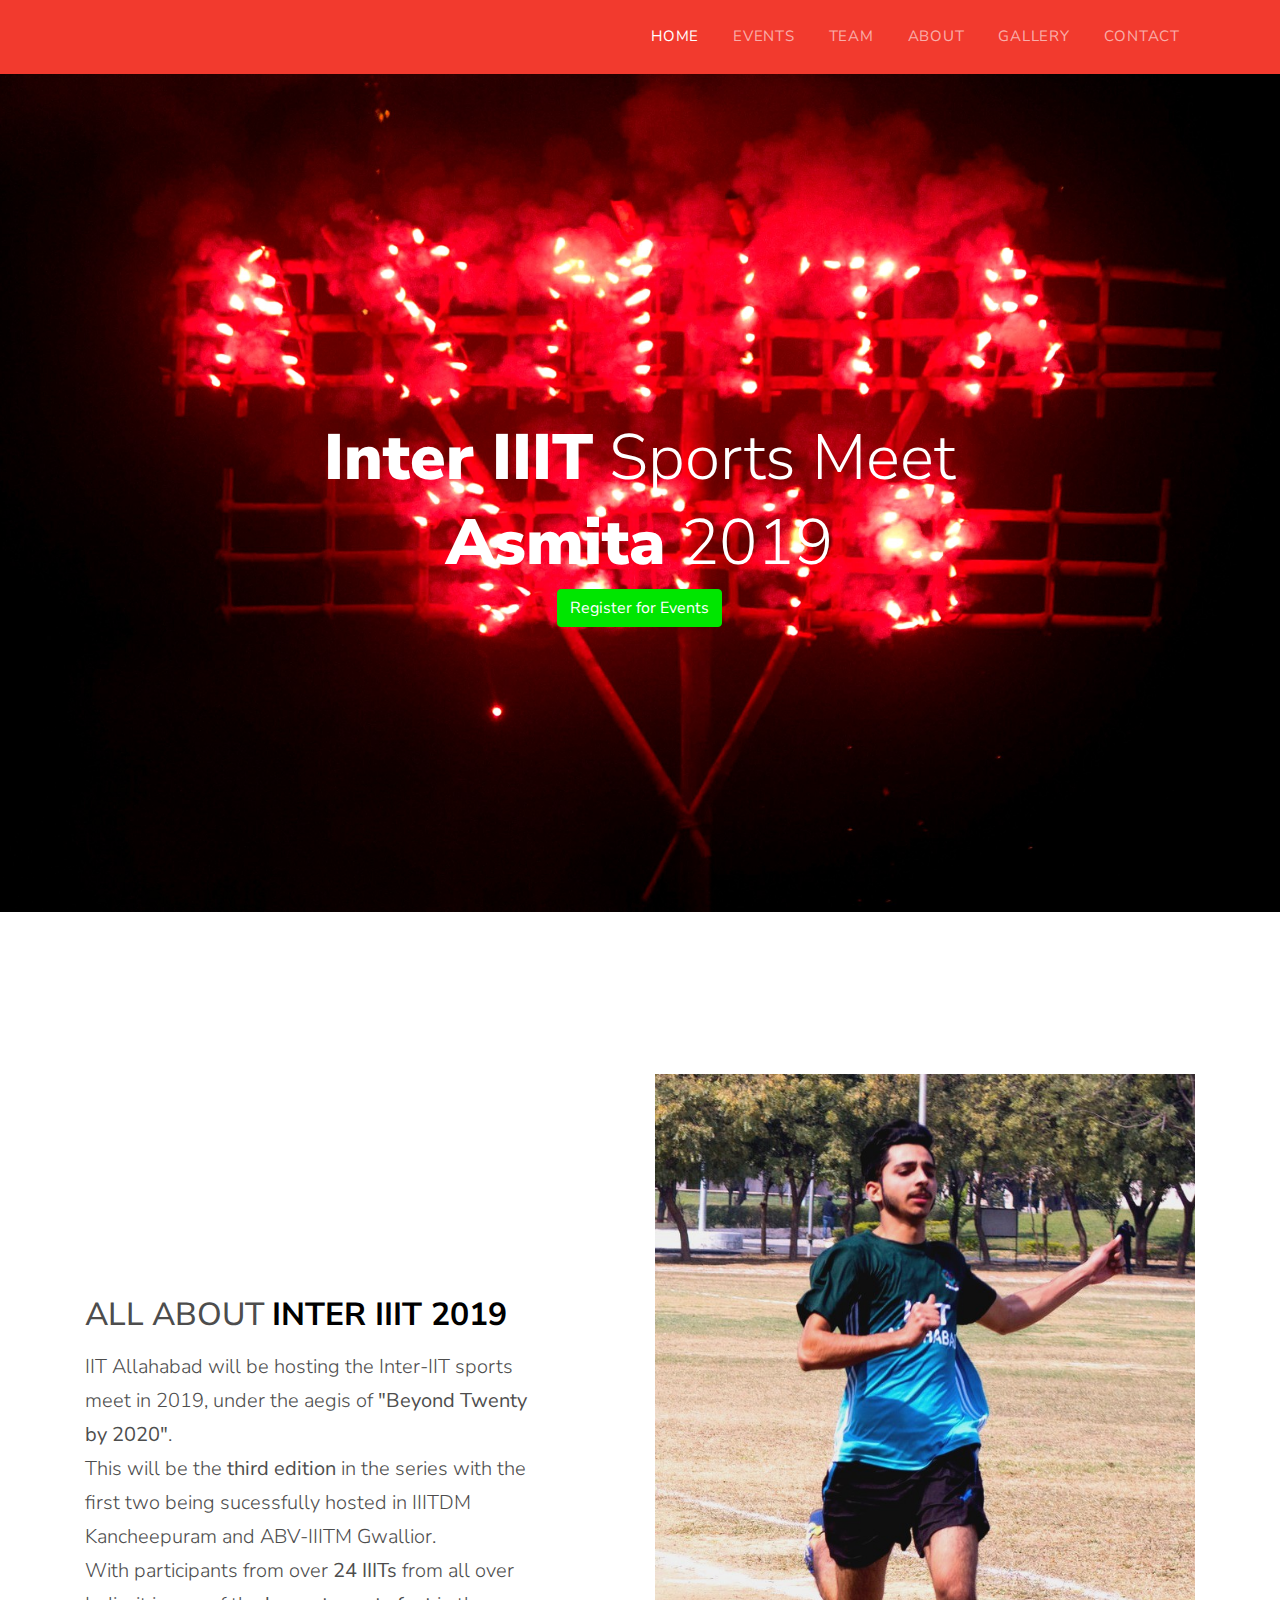
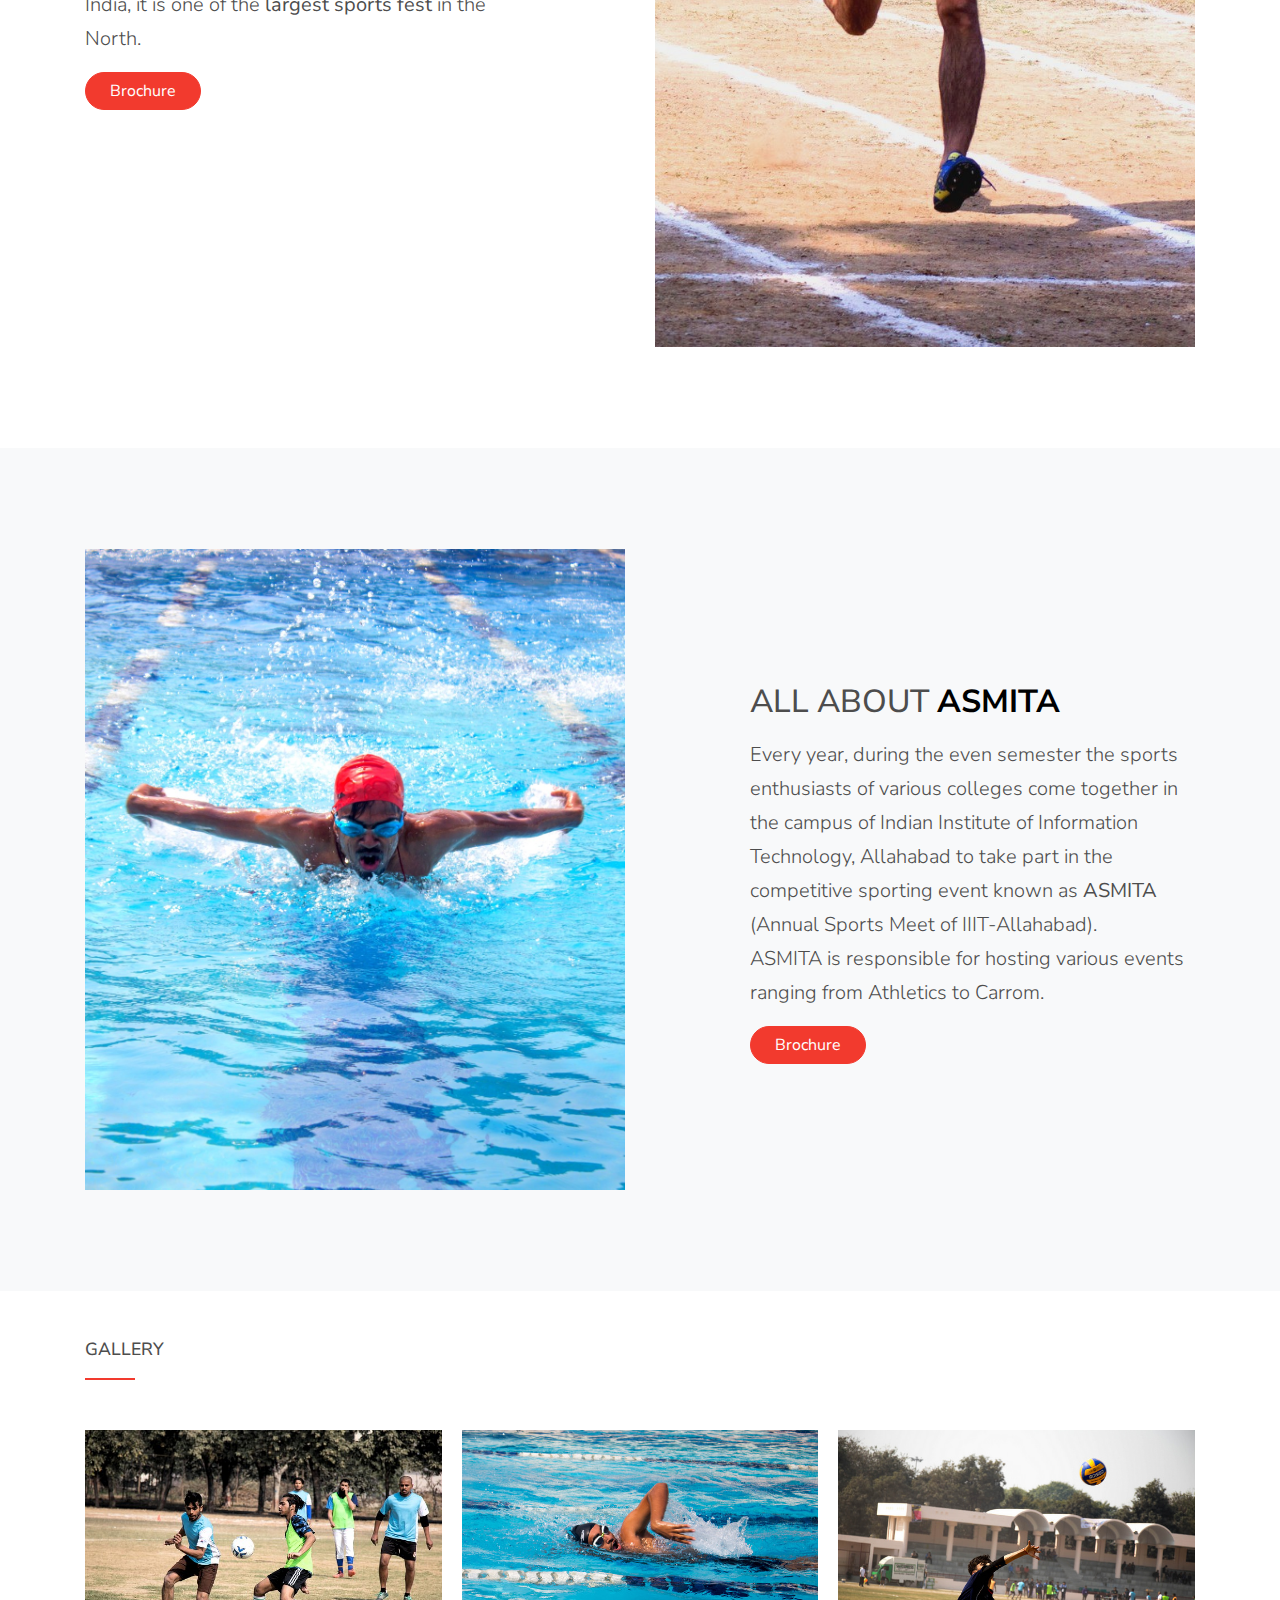
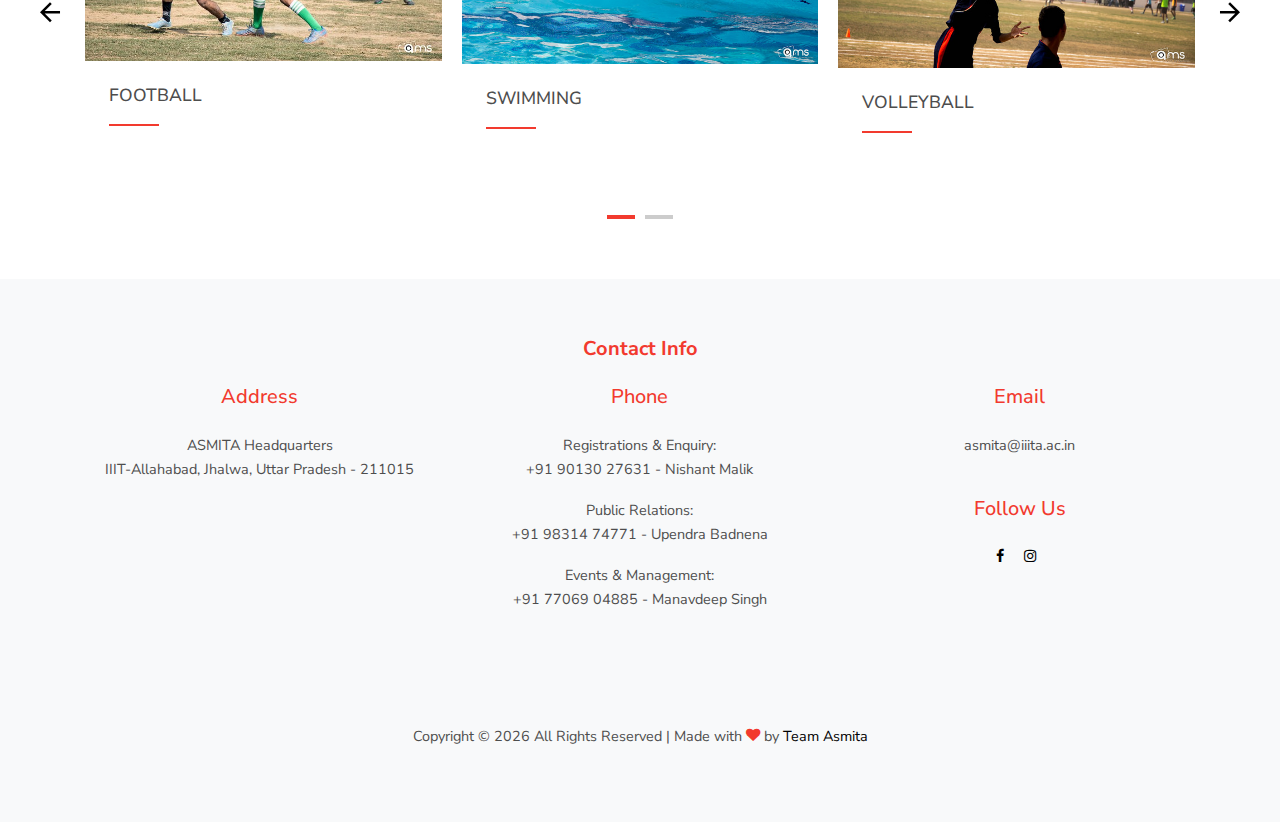
==== commit 17dfa3cd: "Add registration functionality." ====
--- a/index.html
+++ b/index.html
@@ -7,7 +7,7 @@
 
     <link rel="stylesheet" href="https://fonts.googleapis.com/css?family=Nunito+Sans:200,300,400,700,900|Roboto+Mono:300,400,500"> 
     <link rel="stylesheet" href="fonts/icomoon/style.css">
-
+    <link rel="stylesheet" href="https://use.fontawesome.com/releases/v5.6.0/css/all.css" integrity="sha384-aOkxzJ5uQz7WBObEZcHvV5JvRW3TUc2rNPA7pe3AwnsUohiw1Vj2Rgx2KSOkF5+h" crossorigin="anonymous">
     <link rel="stylesheet" href="css/bootstrap.min.css">
     <link rel="stylesheet" href="css/magnific-popup.css">
     <link rel="stylesheet" href="css/jquery-ui.css">
@@ -37,40 +37,14 @@
       <div class="site-mobile-menu-body"></div>
     </div> <!-- .site-mobile-menu -->
     
-    <div class="site-navbar-wrap bg-white">
-      <div class="site-navbar-top">
-        <div class="container py-2">
-          <div class="row align-items-center">
-            <div class="col-6">
-              <a href="#" class="p-2 pl-0"><span class="icon-twitter"></span></a>
-              <a href="#" class="p-2 pl-0"><span class="icon-facebook"></span></a>
-              <a href="#" class="p-2 pl-0"><span class="icon-linkedin"></span></a>
-              <a href="#" class="p-2 pl-0"><span class="icon-instagram"></span></a>
-            </div>
-            <div class="col-6">
-              <div class="d-flex ml-auto">
-                <a href="#" class="d-flex align-items-center ml-auto mr-4">
-                  <span class="icon-envelope mr-2"></span>
-                  <span class="d-none d-md-inline-block">sports.council@iiita.ac.in</span>
-                </a>
-                <a href="tel://12912830302" class="d-flex align-items-center">
-                  <span class="icon-phone mr-2"></span>
-                  <span class="d-none d-md-inline-block">+1 291 2830 302</span>
-                </a>
-              </div>
-            </div>
-          </div>
-        </div>
-      </div>
-    </div>
-    <div class="site-navbar-wrap bg-white">
+    <div class="site-navbar-wrap ">
       
       <div class="container">
-        <div class="site-navbar bg-light">
+        <div class="site-navbar">
           <div class="py-1">
             <div class="row align-items-center">
               <div class="col-2">
-                <h2 class="mb-0 site-logo"><a href="index.html">iron<strong>muscle</strong>  </a></h2>
+                <h2 class="mb-0 site-logo"><a href="index.html"><img src="images/logo.png" alt="" style="width: 5rem; padding-bottom: 1.5rem;"></a></h2>
               </div>
               <div class="col-10">
                 <nav class="site-navigation text-right" role="navigation">
@@ -81,26 +55,11 @@
                       <li class="active">
                         <a href="index.html">Home</a>
                       </li>
-                      <!-- <li class="has-children">
-                        <a href="classes.html">Classes</a>
-                        <ul class="dropdown arrow-top">
-                          <li><a href="classes.html">Running</a></li>
-                          <li><a href="classes.html">Yoga</a></li>
-                          <li><a href="classes.html">Boxing</a></li>
-                          <li class="has-children">
-                            <a href="classes.html">Weight Lifting</a>
-                            <ul class="dropdown">
-                              <li><a href="classes.html">Men</a></li>
-                              <li><a href="classes.html">Women</a></li>
-                              <li><a href="classes.html">Children</a></li>
-                            </ul>
-                          </li>
-
-                        </ul>
-                      </li> -->
-                      <li><a href="services.html">Events</a></li>
-                      <li><a href="about.html">About</a></li>
-                      <li><a href="contact.html">Contact</a></li>
+                      <li><a href="events.html">Events</a></li>
+                      <li><a href="team.html">Team</a></li>
+                      <li><a href="#about">About</a></li>
+                      <li><a href="#gallery">Gallery</a></li>
+                      <li><a href="#contact">Contact</a></li>
                     </ul>
                   </div>
                 </nav>
@@ -112,49 +71,32 @@
     </div>
   
 <!-- Landing -->
-    <div class="slide-one-item home-slider owl-carousel">
-      
       <div class="site-blocks-cover" style="background-image: url(images/landing.jpg);" data-aos="fade" data-stellar-background-ratio="0.5">
         <div class="container">
           <div class="row align-items-center justify-content-center">
             <div class="col-md-7 text-center" data-aos="fade">
               <h1><strong>Inter IIIT</strong> Sports Meet</h1>
               <h1><strong>Asmita</strong> 2019</h1>
+              <a href="register.html" class="btn btn-primary" style="background: #00e600; border-color: #00e600">Register for Events</a>              
             </div>
           </div>
         </div>
       </div>  
-
-      <div class="site-blocks-cover" style="background-image: url(images/landing.jpg);" data-aos="fade" data-stellar-background-ratio="0.5">
-        <div class="container">
-          <div class="row align-items-center justify-content-center">
-            <div class="col-md-7 text-center" data-aos="fade">
-              <h1><strong>Inter IIIT</strong> Sports Meet</h1>
-              <h1><strong>Asmita</strong> 2019</h1>
-            </div>
-          </div>
-        </div>
-      </div> 
-      
-
-    </div>
 <!-- Landing ends -->
 
 <!-- About us -->
     <div class="site-section">
-      <div class="container">
+      <div class="container" id="about">
         <div class="row align-items-center">
           <div class="col-md-12 col-lg-5 mb-5 mb-lg-0">
             <h2 class="mb-3 text-uppercase">All About <strong class="text-black font-weight-bold">Inter IIIT 2019</strong></h2>
-            <p class="lead">Lorem ipsum dolor sit amet consectetur adipisicing elit. Eaque accusamus, rerum illo facilis reiciendis.</p>
-            <p class="mb-4">Iste aut dolorem veritatis saepe nesciunt distinctio voluptas sapiente sunt perspiciatis autem minima, iure provident. Lorem ipsum dolor sit amet, consectetur adipisicing elit. Vero, quas.</p>
-            <ul class="site-block-check">
-              <li>Lorem ipsum dolor sit amet, consectetur adipisicing.</li>
-              <li>Nemo, voluptate? Voluptates odit, aperiam nostrum! Ipsa.</li>
-              <li>Itaque voluptatum ducimus aliquam, est fuga molestiae?</li>
-              <li>Accusamus porro at commodi delectus, nesciunt molestiae.</li>
-            </ul>
-            <p><a href="#" class="btn btn-primary pill px-4">Read More</a></p>
+            <p class="lead">IIT Allahabad will be hosting the Inter-IIT sports meet in 2019, under the aegis of <strong>"Beyond Twenty by 2020"</strong>.
+            <br>
+            This will be the <strong>third edition</strong> in the series with the first two being sucessfully hosted in IIITDM Kancheepuram and ABV-IIITM Gwallior.
+            <br>
+            With participants from over <strong>24 IIITs</strong> from all over India, it is one of the <strong>largest sports fest</strong> in the North.  
+            </p>
+            <p><a href="docs/AsmitaFinalBrochure.pdf" class="btn btn-primary pill px-4">Brochure</a></p>
           </div>
           <div class="col-md-12 col-lg-6 ml-auto">
             <img src="images/about.jpg" alt="Image" class="img-fluid">
@@ -165,20 +107,14 @@
 
 
 
-    <div class="site-section">
+    <div class="site-section bg-light">
       <div class="container">
         <div class="row align-items-center">
-          <div class="col-md-12 col-lg-5 mb-5 mb-lg-0 order-2">
+          <div class="col-md-12 col-lg-5 mb-5 mb-lg-0 order-2" style="padding-top: 1.5rem;">
             <h2 class="mb-3 text-uppercase">All About <strong class="text-black font-weight-bold">Asmita</strong></h2>
-            <p class="lead">Lorem ipsum dolor sit amet consectetur adipisicing elit. Eaque accusamus, rerum illo facilis reiciendis.</p>
-            <p class="mb-4">Iste aut dolorem veritatis saepe nesciunt distinctio voluptas sapiente sunt perspiciatis autem minima, iure provident. Lorem ipsum dolor sit amet, consectetur adipisicing elit. Vero, quas.</p>
-            <ul class="site-block-check">
-              <li>Lorem ipsum dolor sit amet, consectetur adipisicing.</li>
-              <li>Nemo, voluptate? Voluptates odit, aperiam nostrum! Ipsa.</li>
-              <li>Itaque voluptatum ducimus aliquam, est fuga molestiae?</li>
-              <li>Accusamus porro at commodi delectus, nesciunt molestiae.</li>
-            </ul>
-            <p><a href="#" class="btn btn-primary pill px-4">Read More</a></p>
+            <p class="lead">Every year, during the even semester the sports enthusiasts of various colleges come together in the campus of Indian Institute of Information Technology, Allahabad to take part in the competitive sporting event known as <strong>ASMITA</strong>  (Annual Sports Meet of IIIT-Allahabad). <br>
+            ASMITA is responsible for hosting various events ranging from Athletics to Carrom.</p>
+            <p><a href="docs/AsmitaFinalBrochure.pdf" class="btn btn-primary pill px-4">Brochure</a></p>
           </div>
           <div class="col-md-12 col-lg-6 mr-auto order-1">
             <img src="images/about_2.jpg" alt="Image" class="img-fluid">
@@ -189,7 +125,7 @@
 <!-- About us ends  -->    
 
 <!-- Gallery -->
-    <div class="featured-classes bg-light py-5 block-13">
+    <div class="featured-classes bg-white py-5 block-13" id="gallery">
       <div class="container">
         
         <div class="heading-with-border">
@@ -231,381 +167,87 @@
       </div>
     </div>   
 <!-- Gallery ends -->
-
-
-    <!-- <div class="border-bottom">
-      <div class="row no-gutters">
-        <div class="col-md-6 col-lg-3">
-          <div class="w-100 h-100 block-feature p-5 bg-light">
-            <span class="d-block mb-3">
-              <span class="flaticon-padmasana display-4"></span>
-            </span>
-            <h2>Yoga</h2>
-            <p>Lorem ipsum dolor sit amet consectetur adipisicing elit. Tempora fugiat iure eveniet perferendis odit est.</p>
-          </div>
-        </div>
-        <div class="col-md-6 col-lg-3">
-          <div class="
-          w-100 h-100 block-feature p-5">
-            <span class="d-block mb-3">
-              <span class="flaticon-weight display-4"></span>
-            </span>
-            <h2>Weight Lifting</h2>
-            <p>Lorem ipsum dolor sit amet consectetur adipisicing elit. Tempora fugiat iure eveniet perferendis odit est.</p>
-          </div>
-        </div>
-        <div class="col-md-6 col-lg-3">
-          <div class="w-100 h-100 block-feature p-5 bg-light">
-            <span class="d-block mb-3">
-              <span class="flaticon-boxing-gloves display-4"></span>
-            </span>
-            
-            <h2>Boxing</h2>
-            <p>Lorem ipsum dolor sit amet consectetur adipisicing elit. Tempora fugiat iure eveniet perferendis odit est.</p>
-          </div>
-        </div>
-        <div class="col-md-6 col-lg-3">
-          <div class="w-100 h-100 block-feature p-5">
-            <span class="d-block mb-3">
-              <span class="flaticon-running display-4"></span>
-            </span>
-            <h2>Running</h2>
-            <p>Lorem ipsum dolor sit amet consectetur adipisicing elit. Tempora fugiat iure eveniet perferendis odit est.</p>
-          </div>
-        </div>
-      </div>
-    </div>
-    
-
-
-
-    <div class="block-schedule overlay site-section" style="background-image: url('images/hero_bg_1.jpg');">
-      <div class="container">
-
-        <h2 class="text-white display-4 mb-5">Schedule</h2>
-
-        <ul class="nav nav-pills tab-nav mb-4" id="pills-tab" role="tablist">
-          <li class="nav-item">
-            <a class="nav-link active" id="pills-sunday-tab" data-toggle="pill" href="#pills-sunday" role="tab" aria-controls="pills-sunday" aria-selected="true">Sunday</a>
-          </li>
-          <li class="nav-item">
-            <a class="nav-link" id="pills-monday-tab" data-toggle="pill" href="#pills-monday" role="tab" aria-controls="pills-monday" aria-selected="true">Monday</a>
-          </li>
-          <li class="nav-item">
-            <a class="nav-link" id="pills-tuesday-tab" data-toggle="pill" href="#pills-tuesday" role="tab" aria-controls="pills-tuesday" aria-selected="false">Tuesday</a>
-          </li>
-          <li class="nav-item">
-            <a class="nav-link" id="pills-wednesday-tab" data-toggle="pill" href="#pills-wednesday" role="tab" aria-controls="pills-wednesday" aria-selected="false">Wednesday</a>
-          </li>
-          <li class="nav-item">
-            <a class="nav-link" id="pills-thursday-tab" data-toggle="pill" href="#pills-thursday" role="tab" aria-controls="pills-thursday" aria-selected="false">Thursday</a>
-          </li>
-          <li class="nav-item">
-            <a class="nav-link" id="pills-friday-tab" data-toggle="pill" href="#pills-friday" role="tab" aria-controls="pills-friday" aria-selected="false">Friday</a>
-          </li>
-        </ul>
-        <div class="tab-content" id="pills-tabContent">
-          <div class="tab-pane fade show active" id="pills-sunday" role="tabpanel" aria-labelledby="pills-sunday-tab">
-            <div class="row-wrap">
-              <div class="row bg-white p-4 align-items-center">
-                <div class="col-sm-3 col-md-3 col-lg-3"><h3 class="h5">Running</h3></div>
-                <div class="col-sm-3 col-md-3 col-lg-3"><span class="icon-clock-o mr-3"></span>8:00am &mdash; 10:00am</div>
-                <div class="col-sm-3 col-md-3 col-lg-3"><span class="icon-person mr-3"></span> David Holmes</div>
-                <div class="col-sm-3 col-md-3 col-lg-3 text-md-right"><a href="#" class="btn btn-primary pill px-4 mt-3 mt-md-0">Join Now</a></div>     
-              </div>
-            </div>
-            <div class="row-wrap">
-              <div class="row bg-white p-4 align-items-center">
-                <div class="col-sm-3 col-md-3 col-lg-3"><h3 class="h5">Weight Lifting</h3></div>
-                <div class="col-sm-3 col-md-3 col-lg-3"><span class="icon-clock-o mr-3"></span>8:00am &mdash; 10:00am</div>
-                <div class="col-sm-3 col-md-3 col-lg-3"><span class="icon-person mr-3"></span> Bruce Mars</div>
-                <div class="col-sm-3 col-md-3 col-lg-3 text-md-right"><a href="#" class="btn btn-primary pill px-4 mt-3 mt-md-0">Join Now</a></div>     
-              </div>
-            </div>
-            <div class="row-wrap">
-              <div class="row bg-white p-4 align-items-center">
-                <div class="col-sm-3 col-md-3 col-lg-3"><h3 class="h5">Yoga</h3></div>
-                <div class="col-sm-3 col-md-3 col-lg-3"><span class="icon-clock-o mr-3"></span>8:00am &mdash; 10:00am</div>
-                <div class="col-sm-3 col-md-3 col-lg-3"><span class="icon-person mr-3"></span> Josh White</div>
-                <div class="col-sm-3 col-md-3 col-lg-3 text-md-right"><a href="#" class="btn btn-primary pill px-4 mt-3 mt-md-0">Join Now</a></div>     
-              </div>
-            </div>
-            <div class="row-wrap">
-              <div class="row bg-white p-4 align-items-center">
-                <div class="col-sm-3 col-md-3 col-lg-3"><h3 class="h5">Running</h3></div>
-                <div class="col-sm-3 col-md-3 col-lg-3"><span class="icon-clock-o mr-3"></span>8:00am &mdash; 10:00am</div>
-                <div class="col-sm-3 col-md-3 col-lg-3"><span class="icon-person mr-3"></span> David Holmes</div>
-                <div class="col-sm-3 col-md-3 col-lg-3 text-md-right"><a href="#" class="btn btn-primary pill px-4 mt-3 mt-md-0">Join Now</a></div>     
-              </div>
-            </div>
-            <div class="row-wrap">
-              <div class="row bg-white p-4 align-items-center">
-                <div class="col-sm-3 col-md-3 col-lg-3"><h3 class="h5">Weight Lifting</h3></div>
-                <div class="col-sm-3 col-md-3 col-lg-3"><span class="icon-clock-o mr-3"></span>8:00am &mdash; 10:00am</div>
-                <div class="col-sm-3 col-md-3 col-lg-3"><span class="icon-person mr-3"></span> Bruce Mars</div>
-                <div class="col-sm-3 col-md-3 col-lg-3 text-md-right"><a href="#" class="btn btn-primary pill px-4 mt-3 mt-md-0">Join Now</a></div>     
-              </div>
-            </div>
-
-          </div>
-
-          <div class="tab-pane fade" id="pills-monday" role="tabpanel" aria-labelledby="pills-monday-tab">
-            
-            <div class="row-wrap">
-              <div class="row bg-white p-4 align-items-center">
-                <div class="col-sm-3 col-md-3 col-lg-3"><h3 class="h5">Weight Lifting</h3></div>
-                <div class="col-sm-3 col-md-3 col-lg-3"><span class="icon-clock-o mr-3"></span>8:00am &mdash; 10:00am</div>
-                <div class="col-sm-3 col-md-3 col-lg-3"><span class="icon-person mr-3"></span> Bruce Mars</div>
-                <div class="col-sm-3 col-md-3 col-lg-3 text-md-right"><a href="#" class="btn btn-primary pill px-4 mt-3 mt-md-0">Join Now</a></div>     
-              </div>
-            </div>
-            <div class="row-wrap">
-              <div class="row bg-white p-4 align-items-center">
-                <div class="col-sm-3 col-md-3 col-lg-3"><h3 class="h5">Running</h3></div>
-                <div class="col-sm-3 col-md-3 col-lg-3"><span class="icon-clock-o mr-3"></span>8:00am &mdash; 10:00am</div>
-                <div class="col-sm-3 col-md-3 col-lg-3"><span class="icon-person mr-3"></span> David Holmes</div>
-                <div class="col-sm-3 col-md-3 col-lg-3 text-md-right"><a href="#" class="btn btn-primary pill px-4 mt-3 mt-md-0">Join Now</a></div>     
-              </div>
-            </div>
-            <div class="row-wrap">
-              <div class="row bg-white p-4 align-items-center">
-                <div class="col-sm-3 col-md-3 col-lg-3"><h3 class="h5">Yoga</h3></div>
-                <div class="col-sm-3 col-md-3 col-lg-3"><span class="icon-clock-o mr-3"></span>8:00am &mdash; 10:00am</div>
-                <div class="col-sm-3 col-md-3 col-lg-3"><span class="icon-person mr-3"></span> Josh White</div>
-                <div class="col-sm-3 col-md-3 col-lg-3 text-md-right"><a href="#" class="btn btn-primary pill px-4 mt-3 mt-md-0">Join Now</a></div>     
-              </div>
-            </div>
-            <div class="row-wrap">
-              <div class="row bg-white p-4 align-items-center">
-                <div class="col-sm-3 col-md-3 col-lg-3"><h3 class="h5">Running</h3></div>
-                <div class="col-sm-3 col-md-3 col-lg-3"><span class="icon-clock-o mr-3"></span>8:00am &mdash; 10:00am</div>
-                <div class="col-sm-3 col-md-3 col-lg-3"><span class="icon-person mr-3"></span> David Holmes</div>
-                <div class="col-sm-3 col-md-3 col-lg-3 text-md-right"><a href="#" class="btn btn-primary pill px-4 mt-3 mt-md-0">Join Now</a></div>     
-              </div>
-            </div>
-            <div class="row-wrap">
-              <div class="row bg-white p-4 align-items-center">
-                <div class="col-sm-3 col-md-3 col-lg-3"><h3 class="h5">Weight Lifting</h3></div>
-                <div class="col-sm-3 col-md-3 col-lg-3"><span class="icon-clock-o mr-3"></span>8:00am &mdash; 10:00am</div>
-                <div class="col-sm-3 col-md-3 col-lg-3"><span class="icon-person mr-3"></span> Bruce Mars</div>
-                <div class="col-sm-3 col-md-3 col-lg-3 text-md-right"><a href="#" class="btn btn-primary pill px-4 mt-3 mt-md-0">Join Now</a></div>     
-              </div>
-            </div>
-
-          </div>
-
-          
-        </div>
-
+    
+    <footer class="site-footer bg-light" id="contact">
+      <div class="container">
         
 
-      </div>      
-    </div>
-
-    <div class="site-section block-14">
-
-      <div class="container">
-        
-        <div class="heading-with-border text-center">
-          <h2 class="heading text-uppercase">Testimonials</h2>
-        </div>
-
-        <div class="nonloop-block-14 owl-carousel">
-
-          <div class="d-flex block-testimony">
-            <div class="person mr-3">
-              <img src="images/person_1.jpg" alt="Image" class="img-fluid rounded-circle">
-            </div>
-            <div>
-              <h2 class="h5">Katie Johnson, CEO</h2>
-              <blockquote>&ldquo;Lorem ipsum dolor sit amet, consectetur adipisicing elit. Alias accusantium qui optio, possimus necessitatibus voluptate aliquam velit nostrum tempora ipsam!&rdquo;</blockquote>
-            </div>
-          </div>
-          <div class="d-flex block-testimony">
-            <div class="person mr-3">
-              <img src="images/person_2.jpg" alt="Image" class="img-fluid rounded-circle">
-            </div>
-            <div>
-              <h2 class="h5">Jane Mars, Designer</h2>
-              <blockquote>&ldquo;Lorem ipsum dolor sit amet, consectetur adipisicing elit. Alias accusantium qui optio, possimus necessitatibus voluptate aliquam velit nostrum tempora ipsam!&rdquo;</blockquote>
-            </div>
-          </div>
-          <div class="d-flex block-testimony">
-            <div class="person mr-3">
-              <img src="images/person_3.jpg" alt="Image" class="img-fluid rounded-circle">
-            </div>
-            <div>
-              <h2 class="h5">Shane Holmes, CEO</h2>
-              <blockquote>&ldquo;Lorem ipsum dolor sit amet, consectetur adipisicing elit. Alias accusantium qui optio, possimus necessitatibus voluptate aliquam velit nostrum tempora ipsam!&rdquo;</blockquote>
-            </div>
-          </div>
-          <div class="d-flex block-testimony">
-            <div class="person mr-3">
-              <img src="images/person_4.jpg" alt="Image" class="img-fluid rounded-circle">
-            </div>
-            <div>
-              <h2 class="h5">Mark Johnson, CEO</h2>
-              <blockquote>&ldquo;Lorem ipsum dolor sit amet, consectetur adipisicing elit. Alias accusantium qui optio, possimus necessitatibus voluptate aliquam velit nostrum tempora ipsam!&rdquo;</blockquote>
-            </div>
-          </div>
-
-        </div>
-
-      </div>
-      
-    </div>
-
-
-
-    <div class="site-section bg-light">
-
-      <div class="container">
-        
-        <div class="heading-with-border text-center mb-5">
-          <h2 class="heading text-uppercase">Experts Trainer</h2>
-        </div>
-
-          <div class="row">
-
-            <div class="col-lg-4 mb-4">
-              <div class="block-trainer">
-                <img src="images/person_4.jpg" alt="Image" class="img-fluid">
-                <div class="block-trainer-overlay">
-                  <h2>Jonah Smith</h2>
-                  <p class="text-white">Lorem ipsum dolor sit amet consectetur adipisicing elit. Aspernatur quas iste corporis asperiores placeat earum.</p>
-                  <p>
-                    <a href="#" class="p-2"><span class="icon-facebook"></span></a>
-                    <a href="#" class="p-2"><span class="icon-twitter"></span></a>
-                    <a href="#" class="p-2"><span class="icon-instagram"></span></a>
+        <div class="row">
+          <div class="col-12">
+              <div class="col-md-12">
+                <h3 class="footer-heading mb-4 text-primary" style="text-align: center;"><strong>Contact Info</strong></h3>
+              </div>
+          </div>
+        </div>
+        <div class="row">
+          <div class="col-md-4">
+            <div class="row">
+              <div class="col-12">
+                <h3 class="footer-heading mb-4 text-primary" style="text-align: center;">Address</h3>
+              </div>
+            </div>
+            <div class="row">
+                <div class="col-12">
+                  <p style="text-align: center;"><i class="fas fa-map-marked-alt"></i> ASMITA Headquarters
+                    <br>
+                    IIIT-Allahabad, Jhalwa, Uttar Pradesh - 211015
                   </p>
                 </div>
-              </div>    
-            </div>
-            <div class="col-lg-4 mb-4">
-              <div class="block-trainer">
-                <img src="images/person_3.jpg" alt="Image" class="img-fluid">
-                <div class="block-trainer-overlay">
-                  <h2>Jonah Smith</h2>
-                  <p class="text-white">Lorem ipsum dolor sit amet consectetur adipisicing elit. Aspernatur quas iste corporis asperiores placeat earum.</p>
-                  <p>
-                    <a href="#" class="p-2"><span class="icon-facebook"></span></a>
-                    <a href="#" class="p-2"><span class="icon-twitter"></span></a>
-                    <a href="#" class="p-2"><span class="icon-instagram"></span></a>
-                  </p>
-                </div>
-              </div>
-            </div>
-
-            <div class="col-lg-4 mb-4">
-              <div class="block-trainer">
-                <img src="images/person_4.jpg" alt="Image" class="img-fluid">
-                <div class="block-trainer-overlay">
-                  <h2>Jonah Smith</h2>
-                  <p class="text-white">Lorem ipsum dolor sit amet consectetur adipisicing elit. Aspernatur quas iste corporis asperiores placeat earum.</p>
-                  <p>
-                    <a href="#" class="p-2"><span class="icon-facebook"></span></a>
-                    <a href="#" class="p-2"><span class="icon-twitter"></span></a>
-                    <a href="#" class="p-2"><span class="icon-instagram"></span></a>
-                  </p>
-                </div>
-              </div>    
-            </div>
-            <div class="col-lg-4 mb-4">
-              <div class="block-trainer">
-                <img src="images/person_3.jpg" alt="Image" class="img-fluid">
-                <div class="block-trainer-overlay">
-                  <h2>Jonah Smith</h2>
-                  <p class="text-white">Lorem ipsum dolor sit amet consectetur adipisicing elit. Aspernatur quas iste corporis asperiores placeat earum.</p>
-                  <p>
-                    <a href="#" class="p-2"><span class="icon-facebook"></span></a>
-                    <a href="#" class="p-2"><span class="icon-twitter"></span></a>
-                    <a href="#" class="p-2"><span class="icon-instagram"></span></a>
-                  </p>
-                </div>
-              </div>
-            </div>
-            <div class="col-lg-4 mb-4">
-              <div class="block-trainer">
-                <img src="images/person_2.jpg" alt="Image" class="img-fluid">
-                <div class="block-trainer-overlay">
-                  <h2>Jonah Smith</h2>
-                  <p class="text-white">Lorem ipsum dolor sit amet consectetur adipisicing elit. Aspernatur quas iste corporis asperiores placeat earum.</p>
-                  <p>
-                    <a href="#" class="p-2"><span class="icon-facebook"></span></a>
-                    <a href="#" class="p-2"><span class="icon-twitter"></span></a>
-                    <a href="#" class="p-2"><span class="icon-instagram"></span></a>
-                  </p>
-                </div>
-              </div>
-            </div>
-
-            <div class="col-lg-4 mb-4">
-              <div class="block-trainer">
-                <img src="images/person_1.jpg" alt="Image" class="img-fluid">
-                <div class="block-trainer-overlay">
-                  <h2>Jonah Smith</h2>
-                  <p class="text-white">Lorem ipsum dolor sit amet consectetur adipisicing elit. Aspernatur quas iste corporis asperiores placeat earum.</p>
-                  <p>
-                    <a href="#" class="p-2"><span class="icon-facebook"></span></a>
-                    <a href="#" class="p-2"><span class="icon-twitter"></span></a>
-                    <a href="#" class="p-2"><span class="icon-instagram"></span></a>
-                  </p>
-                </div>
-              </div>
-            </div>
-
-          </div>
-
-      </div>
-      
-    </div> -->
-    
-    <footer class="site-footer">
-      <div class="container">
-        
-
-        <div class="row">
-          <!-- <div class="col-lg-7">
-            <div class="row">
-              <div class="col-6 col-md-4 col-lg-8 mb-5 mb-lg-0">
-                <h3 class="footer-heading mb-4 text-primary">About</h3>
-                <p>Lorem ipsum dolor sit amet, consectetur adipisicing elit. Repellat quos rem ullam, placeat amet sint vel impedit reprehenderit eius expedita nemo consequatur obcaecati aperiam, blanditiis quia iste in! Assumenda, odio?</p>
-                <p><a href="#" class="btn btn-primary pill text-white px-4">Read More</a></p>
-              </div>
-              <div class="col-6 col-md-4 col-lg-4 mb-5 mb-lg-0">
-                <h3 class="footer-heading mb-4 text-primary">Quick Menu</h3>
-                <ul class="list-unstyled">
-                  <li><a href="#">About</a></li>
-                  <li><a href="#">Services</a></li>
-                  <li><a href="#">Approach</a></li>
-                  <li><a href="#">Sustainability</a></li>
-                  <li><a href="#">News</a></li>
-                  <li><a href="#">Careers</a></li>
-                </ul>
-              </div>
-            </div>
-          </div> -->
-          <div class="col-lg-12">
-            <div class="row mb-5">
-              <div class="col-md-12"><h3 class="footer-heading mb-4 text-primary">Contact Info</h3></div>
-              <div class="col-md-4">
-                <p>Prayagraj - 211015 <br> IIIT Road, Jhalwa </p>    
-              </div>
-              <div class="col-md-4">
-                Tel. + (123) 3240-345-9348 <br>
-                Mail.  sports.council@iiita.ac.in
-              </div>
-              <div class="col-md-4">
-                <p>
-                  <a href="#" class="pb-2 pr-2 pl-0"><span class="icon-facebook"></span></a>
-                  <a href="#" class="p-2"><span class="icon-twitter"></span></a>
-                  <a href="#" class="p-2"><span class="icon-instagram"></span></a>
-                </p>
-              </div>
-
-            </div>
-          </div>
-        </div>
+              </div>
+          </div>
+
+          <div class="col-md-4">
+              <div class="row">
+                <div class="col-12">
+                  <h3 class="footer-heading mb-4 text-primary" style="text-align: center;">Phone</h3>
+                </div>
+              </div>
+              <div class="row">
+                  <div class="col-12">
+                    <p style="text-align: center;"><i class="fas fa-question-circle"></i> Registrations & Enquiry:
+                      <br>
+                      +91 90130 27631 - Nishant Malik
+                    </p>
+                    <p style="text-align: center;"><i class="fas fa-users"></i> Public Relations:
+                      <br>
+                      +91 98314 74771 - Upendra Badnena
+                    </p>
+                    <p style="text-align: center;"><i class="fas fa-calendar-check"></i> Events & Management:
+                      <br>
+                      +91 77069 04885 - Manavdeep Singh
+                    </p>
+                  </div>
+                </div>
+            </div> 
+            <div class="col-md-4">
+                <div class="row">
+                  <div class="col-12">
+                    <h3 class="footer-heading mb-4 text-primary" style="text-align: center;">Email</h3>
+                  </div>
+                </div>
+                <div class="row">
+                    <div class="col-12">
+                      <p style="text-align: center;"><i class="fas fa-envelope"></i> asmita@iiita.ac.in
+                    </div>
+                </div>
+    
+    
+                <div class="row" style="padding-top: 1.5rem;">
+                    <div class="col-12">
+                      <h3 class="footer-heading mb-4 text-primary" style="text-align: center;">Follow Us</h3>
+                    </div>
+                  </div>
+                  <div class="row">
+                      <div class="col-12">
+                          <p style="text-align: center;">
+                              <a href="facebook.com/asmitaiiita" class="pb-2 pr-2 pl-0"><span class="icon-facebook"></span></a>
+                              <a href="instagram.com/asmita_iiita" class="p-2"><span class="icon-instagram"></span></a>
+                            </p>
+                        </div>
+                  </div>
+            </div>         
+        </div>
+
         <div class="row pt-5 mt-5 text-center">
           <div class="col-md-12">
             <p>
@@ -631,6 +273,7 @@
   <script src="js/jquery.magnific-popup.min.js"></script>
   <script src="js/bootstrap-datepicker.min.js"></script>
   <script src="js/aos.js"></script>
+  <script src="js/scroller.js"></script>
 
   <script src="js/main.js"></script>
     
--- a/css/style.css
+++ b/css/style.css
@@ -186,7 +186,7 @@
 
 /* Navbar */
 .site-navbar-wrap {
-  background: #f23a2e !important;
+  background: #f23a2e ;
   position: relative;
   z-index: 99;
   width: 100%; }
@@ -202,7 +202,7 @@
   margin-bottom: 0px;
   width: 100%;
   border-bottom: none;
-  background: #f23a2e !important; }
+  background: #f23a2e ; }
   .site-navbar .site-logo {
     font-weight: 200; }
     .site-navbar .site-logo a {
@@ -1227,3 +1227,63 @@
   .block-trainer:hover:before {
     visibility: visible;
     opacity: 1; }
+
+
+.event-svg {
+  width: 5rem;
+}
+
+/* Togglers */
+#target1 {
+  display: none;
+}
+#target2 {
+  display: none;
+}
+#target3 {
+  display: none;
+}
+#target4 {
+  display: none;
+}
+#target5 {
+  display: none;
+}
+#target6 {
+  display: none;
+}
+#target7 {
+  display: none;
+}
+#target8 {
+  display: none;
+}
+#target9 {
+  display: none;
+}
+#target10 {
+  display: none;
+}
+#target11 {
+  display: none;
+}
+#target12 {
+  display: none;
+}
+#target13 {
+  display: none;
+}
+#target14 {
+  display: none;
+}
+#target15 {
+  display: none;
+}
+#target16 {
+  display: none;
+}
+
+
+.icon-menu {
+  color: #fff;
+}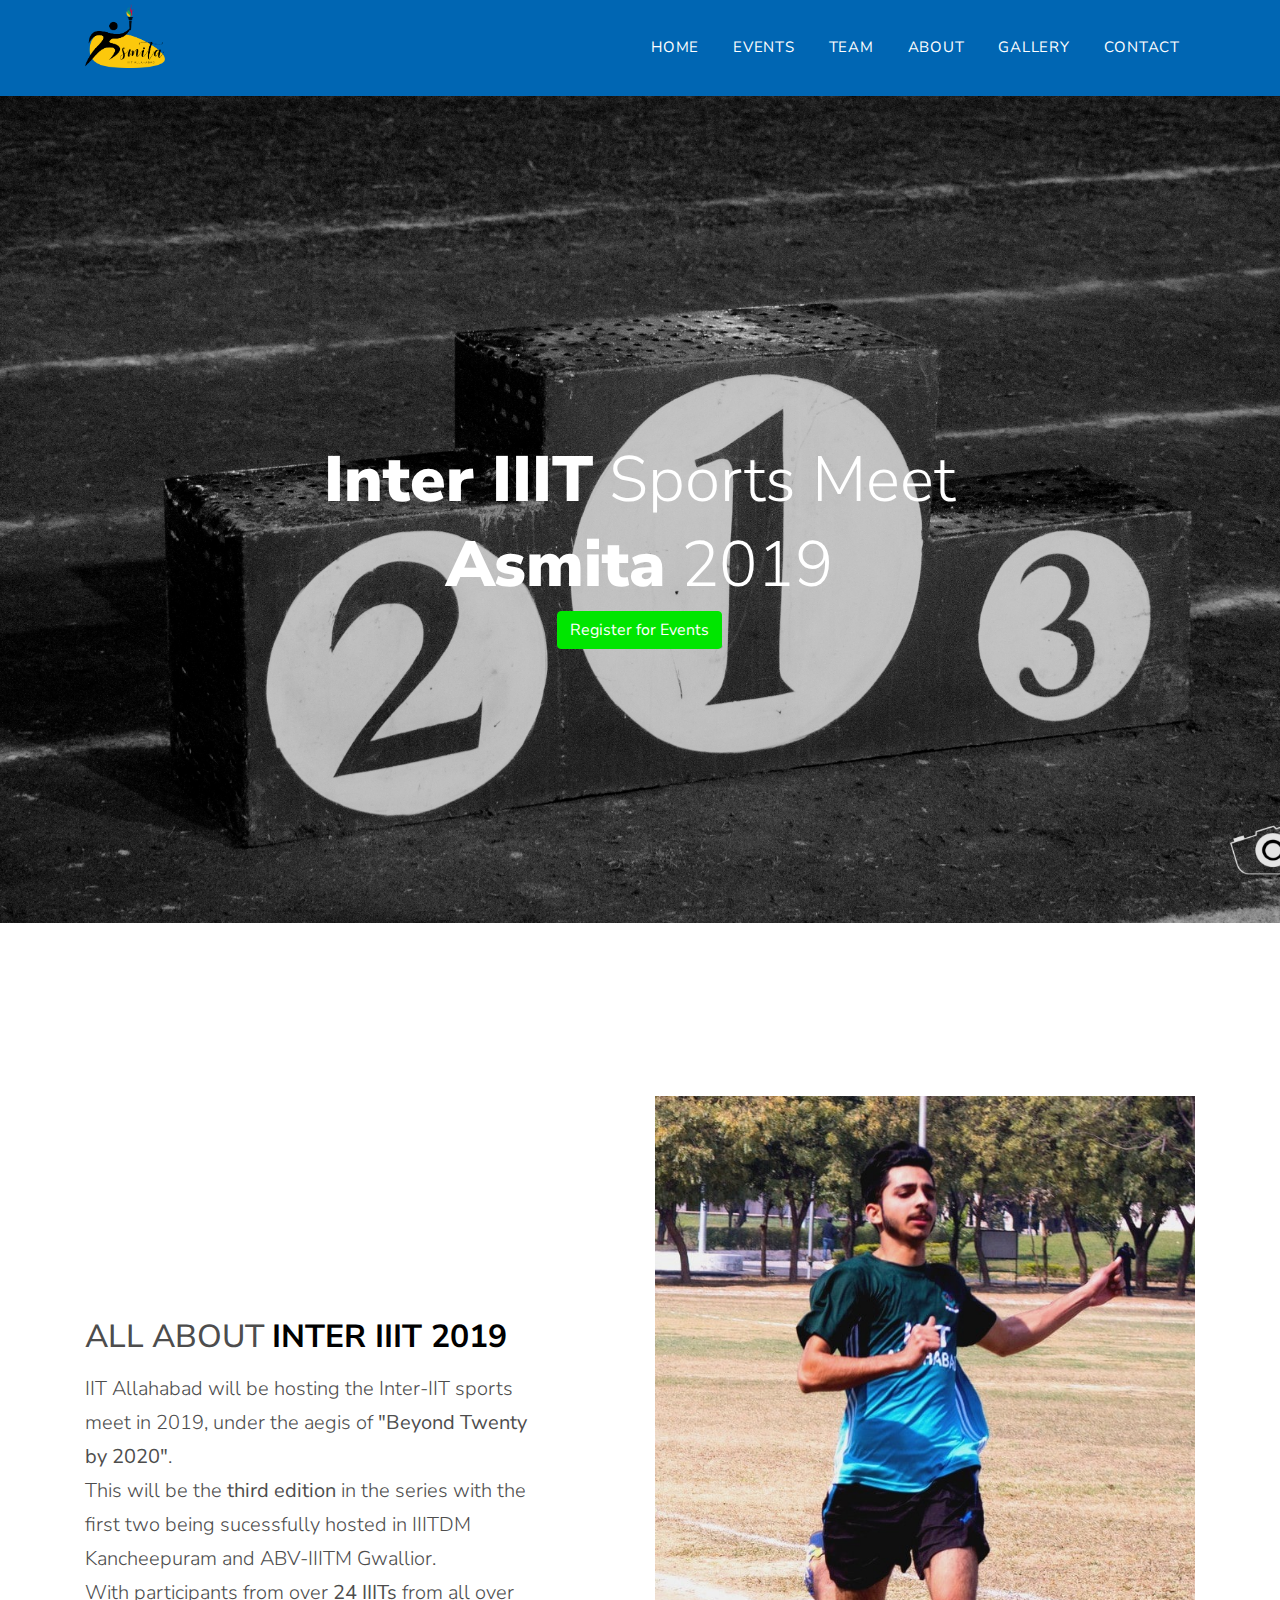
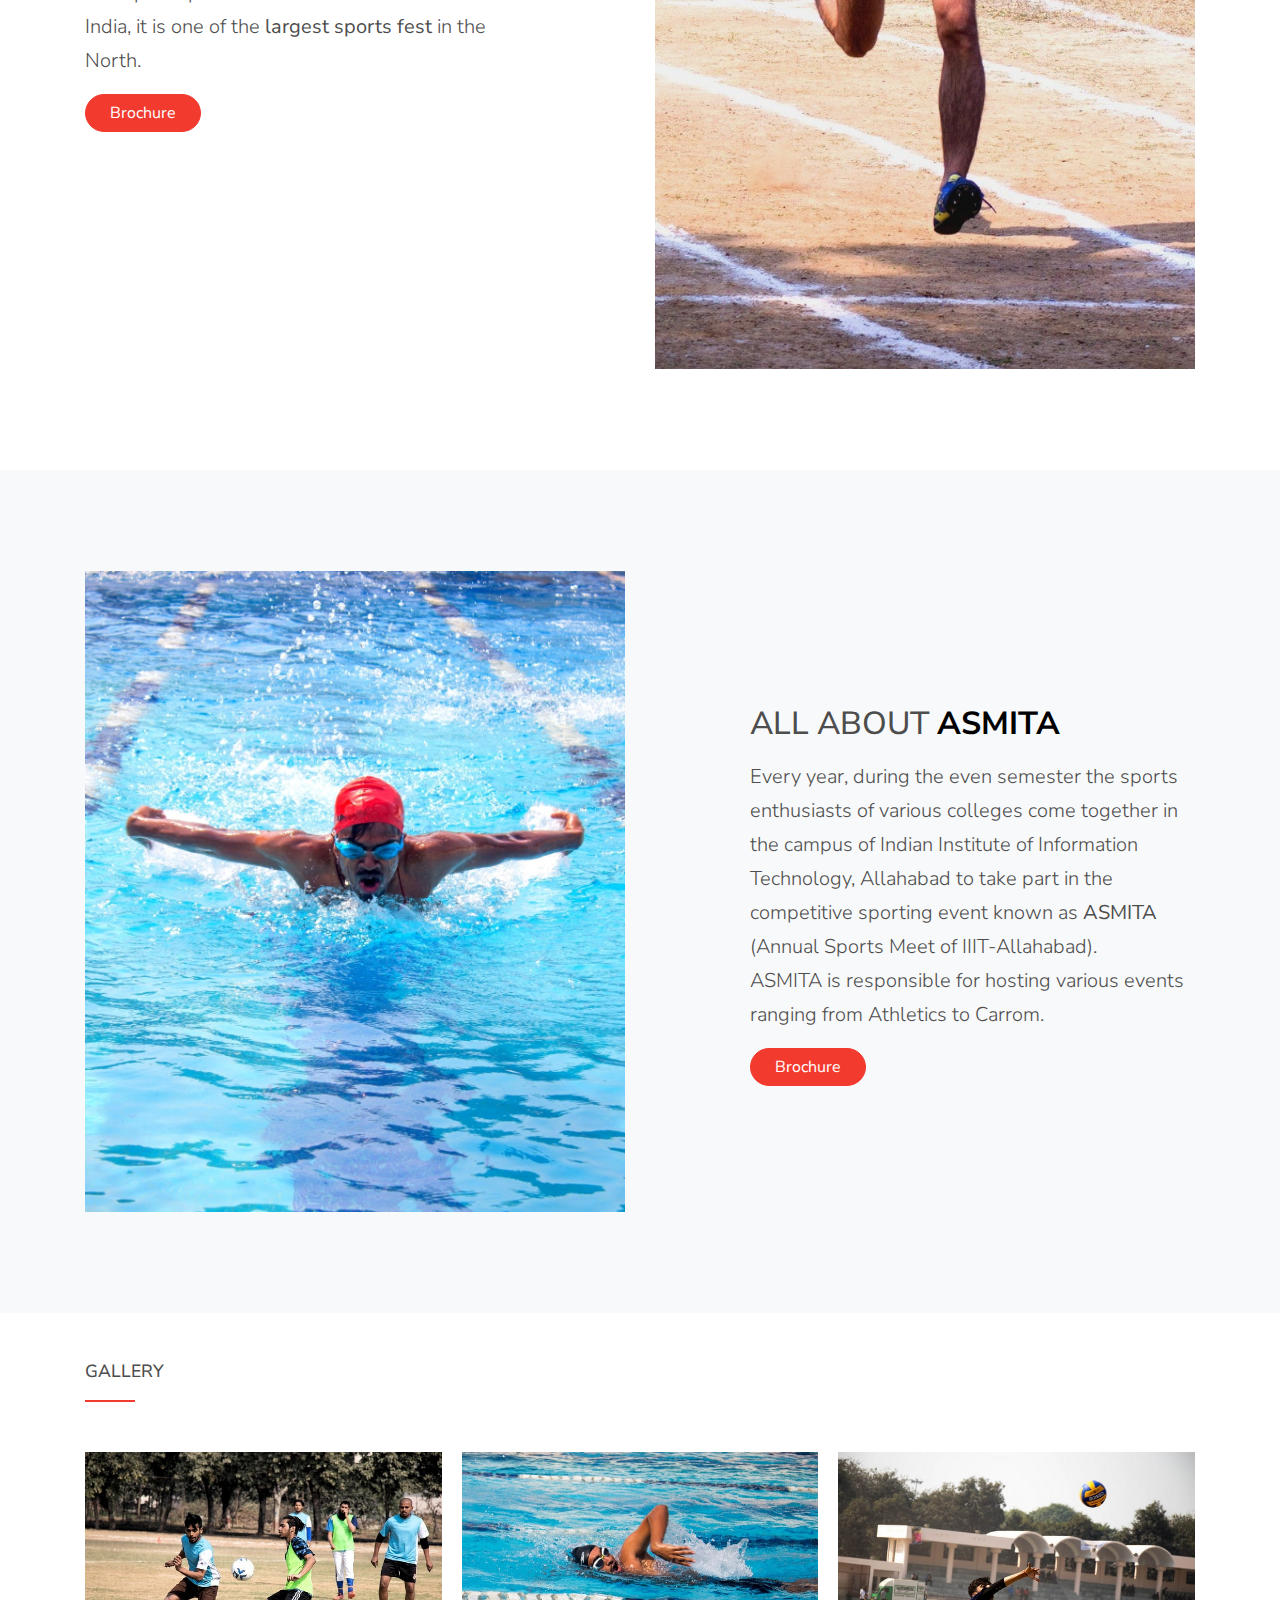
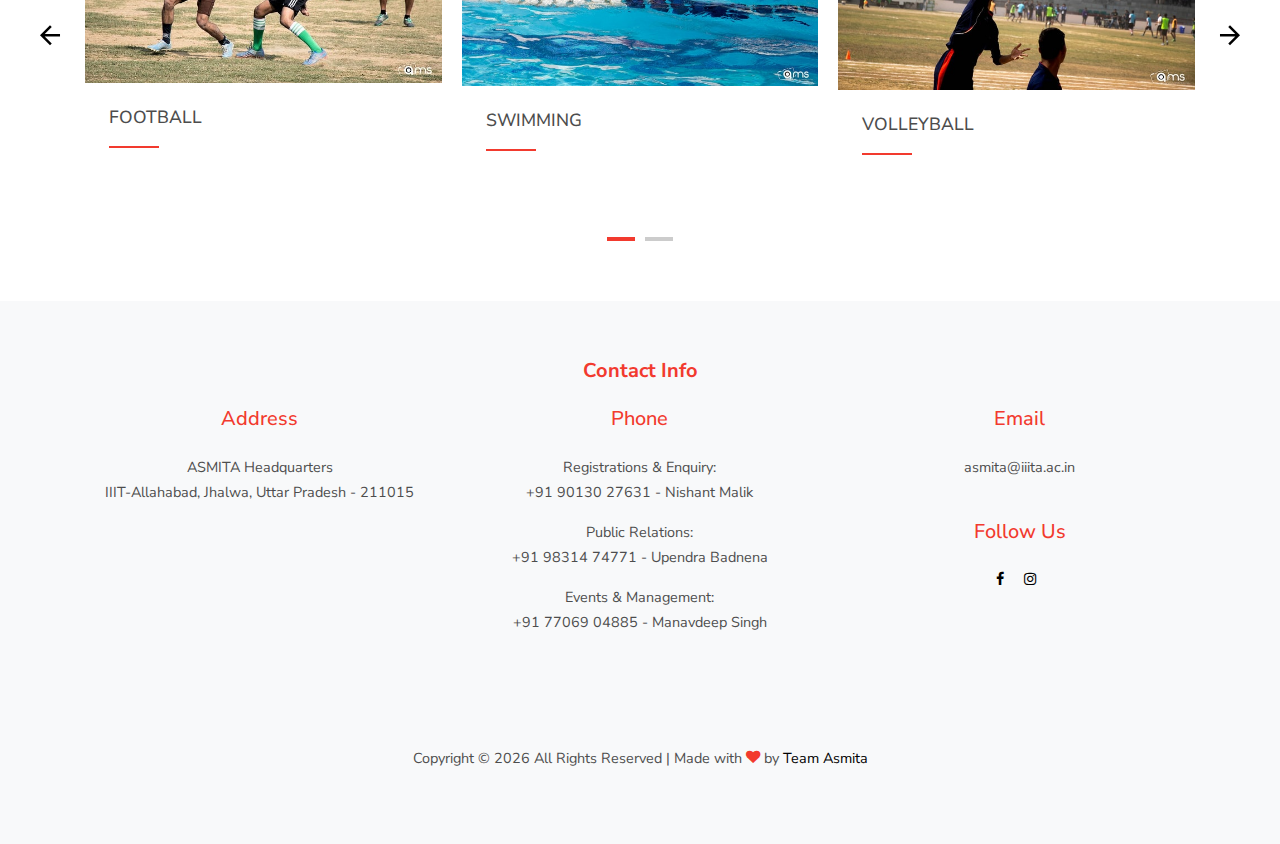
==== commit 4989089c: "Final changes" ====
--- a/index.html
+++ b/index.html
@@ -4,6 +4,8 @@
     <title>Asmita'19</title>
     <meta charset="utf-8">
     <meta name="viewport" content="width=device-width, initial-scale=1, shrink-to-fit=no">
+    <link rel="shortcut icon" href="images/favicon.ico" type="image/x-icon">
+    <link rel="icon" href="images/favicon.ico" type="image/x-icon"> 
 
     <link rel="stylesheet" href="https://fonts.googleapis.com/css?family=Nunito+Sans:200,300,400,700,900|Roboto+Mono:300,400,500"> 
     <link rel="stylesheet" href="fonts/icomoon/style.css">
--- a/css/style.css
+++ b/css/style.css
@@ -186,7 +186,7 @@
 
 /* Navbar */
 .site-navbar-wrap {
-  background: #f23a2e ;
+  background: #0066b3 ;
   position: relative;
   z-index: 99;
   width: 100%; }
@@ -202,7 +202,7 @@
   margin-bottom: 0px;
   width: 100%;
   border-bottom: none;
-  background: #f23a2e ; }
+  background: #0066b3 ; }
   .site-navbar .site-logo {
     font-weight: 200; }
     .site-navbar .site-logo a {
@@ -224,7 +224,7 @@
         padding: 10px 10px;
         text-transform: uppercase;
         letter-spacing: .05em;
-        color: rgba(255, 255, 255, 0.6);
+        color: rgba(255, 255, 255, 1);
         font-size: 15px;
         text-decoration: none !important; }
         .site-navbar .site-navigation .site-menu > li > a:hover {
